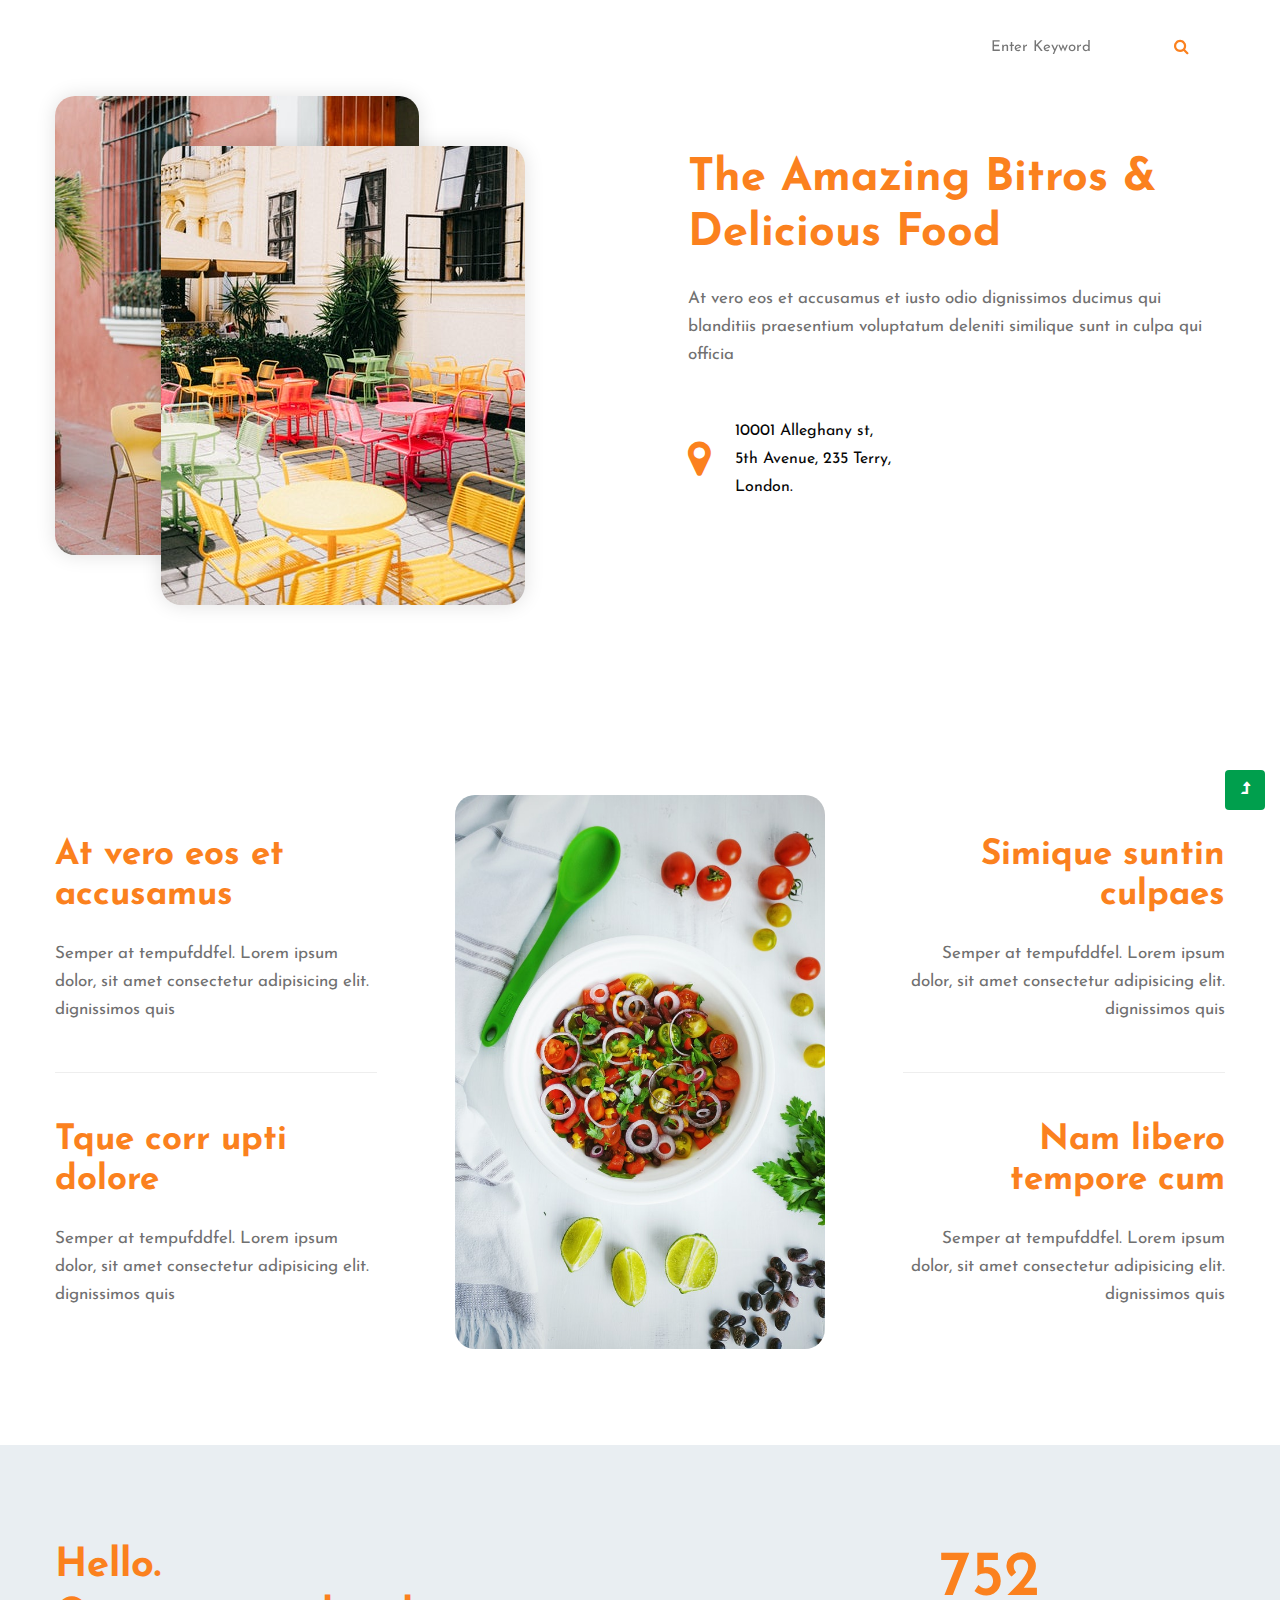
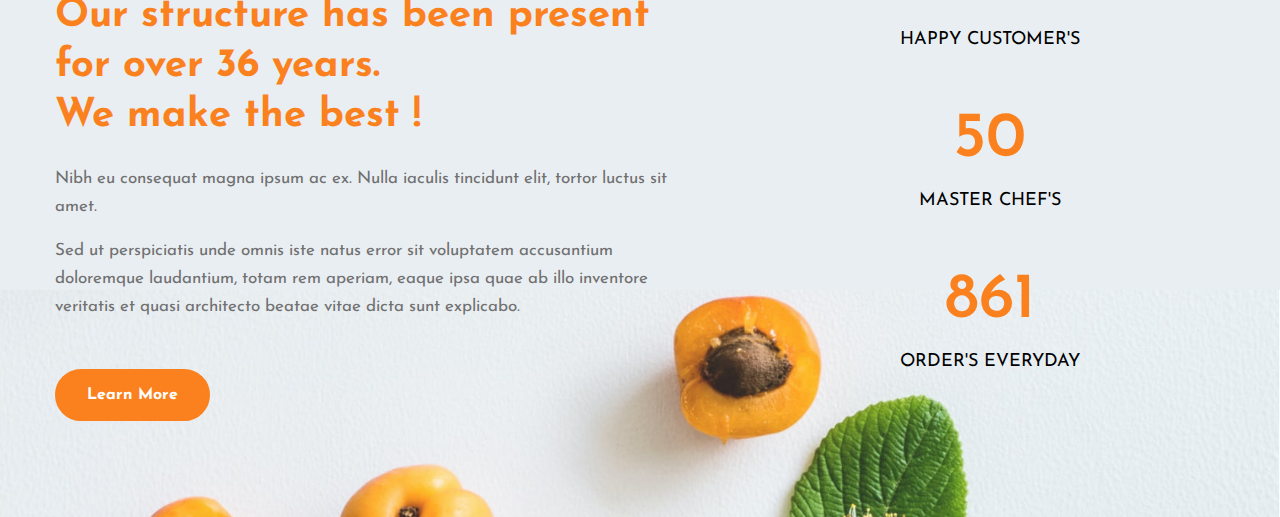
==== about.html @ 184d4d23 "first commit" ====
<!DOCTYPE html>
<html lang="en">
  <head>
    <!-- Required meta tags -->
    <meta charset="utf-8" />
    <meta
      name="viewport"
      content="width=device-width, initial-scale=1, shrink-to-fit=no"
    />
    <title>
      Burger - Restaurants Category Responsive Website Template - About
    </title>
    <!-- main style file -->
    <link rel="stylesheet" href="assets/css/style.css" />
    <!-- //main style file -->
    <!-- google-fonts -->
    <link
      href="//fonts.googleapis.com/css2?family=Josefin+Sans:wght@100;200;300;400;500;600;700&display=swap"
      rel="stylesheet"
    />
    <!-- //google-fonts -->
    <!-- Google Fonts -->
    <link
      href="https://fonts.googleapis.com/css2?family=Josefin+Sans:wght@100;200;300;400;500;600;700&display=swap"
      rel="stylesheet"
    />
    <!-- Meta Tags for SEO -->
    <meta
      name="description"
      content="Indulge your senses at Burger, where culinary excellence meets a sophisticated ambiance. Nestled in the heart of NYC, our restaurant offers a culinary journey that explores the rich tapestry of flavors from around the world."
    />
    <meta
      name="keywords"
      content="Restaurant,
      Fine Dining,
      Casual Dining,
      Fast Food,
      Family Restaurant,
      Cafe,
      Bistro,
      Eatery"
    />
    <meta name="robots" content="index, follow" />
    <!-- Open Graph and Twitter Meta Tags -->
    <meta
      property="og:title"
      content="Burger - Restaurants Category Responsive Website Template - Home"
    />
    <meta
      property="og:description"
      content="Description of your website for social media."
    />
    <meta
      property="og:image"
      content="URL to your website's logo or main image."
    />
    <meta name="twitter:card" content="summary_large_image" />
    <!-- Favicon -->
    <link rel="icon" href="favicon.ico" type="image/x-icon" />
    <!-- Template CSS Style link -->
    <link rel="stylesheet" href="assets/css/style-starter.css" />
    <link rel="stylesheet" href="assets/css/style.css" />
  </head>

  <body>
    <!--header-->
    <header id="site-header" class="fixed-top">
      <div class="container-fluid">
        <nav class="navbar navbar-expand-lg strokek">
          <h1>
            <a class="navbar-brand d-flex align-items-center" href="index.html">
              Bistros <i class="fa fa-cutlery ml-2" aria-hidden="true"></i
            ></a>
          </h1>
          <!-- if logo is image enable this   
      <a class="navbar-brand" href="#index.html">
          <img src="image-path" alt="Your logo" title="Your logo" style="height:35px;" />
      </a> -->
          <button
            class="navbar-toggler collapsed bg-gradient"
            type="button"
            data-toggle="collapse"
            data-target="#navbarTogglerDemo02"
            aria-controls="navbarTogglerDemo02"
            aria-expanded="false"
            aria-label="Toggle navigation"
          >
            <span class="navbar-toggler-icon fa icon-expand fa-bars"></span>
            <span class="navbar-toggler-icon fa icon-close fa-times"></span>
          </button>

          <div class="collapse navbar-collapse" id="navbarTogglerDemo02">
            <ul class="navbar-nav ml-lg-auto">
              <li class="nav-item">
                <a class="nav-link" href="index.html">Home</a>
              </li>
              <li class="nav-item active">
                <a class="nav-link" href="about.html"
                  >About Us <span class="sr-only">(current)</span></a
                >
              </li>
              <li class="nav-item">
                <a class="nav-link" href="menu.html">Menu</a>
              </li>
              <li class="nav-item">
                <a class="nav-link" href="contact.html">Contact Us</a>
              </li>
              <!-- search button -->
              <div class="search-right">
                <form
                  action="#search"
                  method="GET"
                  class="search-box position-relative"
                >
                  <div class="input-search">
                    <input
                      type="search"
                      placeholder="Enter Keyword"
                      name="search"
                      required="required"
                      autofocus=""
                      class="search-popup"
                    />
                  </div>
                  <button type="submit" class="btn search-btn">
                    <i class="fa fa-search" aria-hidden="true"></i>
                  </button>
                </form>
              </div>
              <!-- //search button -->
            </ul>
          </div>
          <!-- toggle switch for light and dark theme -->
          <div class="cont-ser-position">
            <nav class="navigation">
              <div class="theme-switch-wrapper">
                <label class="theme-switch" for="checkbox">
                  <input type="checkbox" id="checkbox" />
                  <div class="mode-container">
                    <i class="gg-sun"></i>
                    <i class="gg-moon"></i>
                  </div>
                </label>
              </div>
            </nav>
          </div>
          <!-- //toggle switch for light and dark theme -->
        </nav>
      </div>
    </header>
    <!--//header-->

    <!-- about section -->
    <section class="w3l-about-2 py-5">
      <div class="container py-md-5 py-4">
        <div class="row justify-content-between align-items-center pb-lg-5">
          <div class="col-lg-6 about-2-secs-right mb-lg-0 mb-5">
            <div class="image-box inverse position-relative">
              <div class="image-box__static">
                <img
                  src="assets/images/about2.jpg"
                  alt=""
                  width="364"
                  height="459"
                />
              </div>
              <div class="image-box__float">
                <img
                  src="assets/images/about1.jpg"
                  alt=""
                  width="364"
                  height="459"
                />
              </div>
            </div>
          </div>
          <div class="col-lg-6 about-2-secs-left pl-lg-5 mt-lg-0 mt-5">
            <h3 class="title-style mb-3">
              The Amazing Bitros & <br />Delicious Food
            </h3>
            <p class="mt-4">
              At vero eos et accusamus et iusto odio dignissimos ducimus qui
              blanditiis praesentium voluptatum deleniti similique sunt in culpa
              qui officia
            </p>
            <div class="address-sec d-flex align-items-center mt-5">
              <i class="fa fa-map-marker mr-4" aria-hidden="true"></i>
              <h6>
                10001 Alleghany st, <br />5th Avenue, 235 Terry, <br />London.
              </h6>
            </div>
          </div>
        </div>
      </div>
    </section>
    <!-- //about section -->
    <!-- grids section -->
    <section class="w3l-homeblock7 py-5">
      <div class="container py-lg-5 py-md-3">
        <div class="row align-items-center">
          <div class="col-lg-4">
            <div class="pr-5">
              <h3 class="title-big">At vero eos et accusamus</h3>
              <p class="mt-4">
                Semper at tempufddfel. Lorem ipsum dolor, sit amet consectetur
                adipisicing elit. dignissimos quis
              </p>
            </div>
            <div class="pr-5 mt-lg-5 mt-4 sec-bor">
              <h3 class="title-big pt-lg-5 pt-4">Tque corr upti dolore</h3>
              <p class="mt-4">
                Semper at tempufddfel. Lorem ipsum dolor, sit amet consectetur
                adipisicing elit. dignissimos quis
              </p>
            </div>
          </div>
          <div class="col-lg-4 col-md-6 col-8 image-styling-sec mt-lg-0 mt-5">
            <img src="assets/images/image2.jpg" alt="" class="img-fluid" />
          </div>
          <div class="col-lg-4 col-md-6 mt-lg-0 mt-5 text-lg-right">
            <div class="pl-lg-5">
              <h3 class="title-big">Simique suntin culpaes</h3>
              <p class="mt-4">
                Semper at tempufddfel. Lorem ipsum dolor, sit amet consectetur
                adipisicing elit. dignissimos quis
              </p>
            </div>
            <div class="pl-lg-5 mt-lg-5 mt-4 sec-bor">
              <h3 class="title-big pt-lg-5 pt-4">Nam libero tempore cum</h3>
              <p class="mt-4">
                Semper at tempufddfel. Lorem ipsum dolor, sit amet consectetur
                adipisicing elit. dignissimos quis
              </p>
            </div>
          </div>
        </div>
      </div>
    </section>
    <!-- //grids section -->

    <!-- stats section -->
    <section class="w3-bottom-stats py-5">
      <div class="container py-md-5 py-4">
        <div class="row">
          <div class="col-md-7 pr-lg-5">
            <h5 class="text-new mb-4">
              Hello. <br />Our structure has been present for over 36 years.
              <br />We make the best !
            </h5>
            <p class="mb-3">
              Nibh eu consequat magna ipsum ac ex. Nulla iaculis tincidunt elit,
              tortor luctus sit amet.
            </p>
            <p>
              Sed ut perspiciatis unde omnis iste natus error sit voluptatem
              accusantium doloremque laudantium, totam rem aperiam, eaque ipsa
              quae ab illo inventore veritatis et quasi architecto beatae vitae
              dicta sunt explicabo.
            </p>
            <a
              href="about.html"
              class="btn btn-style-white btn-style-primary mt-lg-5 mt-4"
              >Learn More</a
            >
          </div>
          <div class="col-md-5 mt-md-0 mt-5">
            <div class="counter text-center">
              <div
                class="timer count-title count-number"
                data-to="6370"
                data-speed="1500"
              ></div>
              <p class="count-text mt-2">happy customer's</p>
            </div>
            <div class="counter text-center mt-5">
              <div
                class="timer count-title count-number"
                data-to="421"
                data-speed="1500"
              ></div>
              <p class="count-text mt-2">master chef's</p>
            </div>
            <div class="counter text-center mt-5">
              <div
                class="timer count-title count-number"
                data-to="7300"
                data-speed="1500"
              ></div>
              <p class="count-text mt-2">Order's Everyday</p>
            </div>
          </div>
        </div>
      </div>
    </section>
    <!-- //stats section -->
    <!-- Js scripts -->
    <!-- move top -->
    <button onclick="topFunction()" id="movetop" title="Go to top">
      <span class="fa fa-level-up" aria-hidden="true"></span>
    </button>
    <!-- main js -->
    <script src="assets/js/main.js"></script>
    <!-- common jquery plugin -->
    <script src="assets/js/jquery-3.3.1.min.js"></script>
    <!-- //common jquery plugin -->

    <!-- counter for stats -->
    <script src="assets/js/counter.js"></script>
    <!-- //counter for stats -->

    <!-- theme switch js (light and dark)-->
    <script src="assets/js/theme-change.js"></script>

    <!--bootstrap-->
    <script src="assets/js/bootstrap.min.js"></script>
    <!-- //bootstrap-->
    <!-- //Js scripts -->
  </body>
</html>
---- assets/css/style.css ----
.w3l-res-forum .form-control {
  border-radius: 20px;
}

.w3l-reservation-forum {
  margin: 6rem 0;
}
.form-control {
  background: #fff;
  border: none;
  padding: 1.5rem;
  font-size: 15px;
  outline: none;
  width: 100%;
  color: #333;
  border: none;
  border-radius: 30px;
}
.btn-style {
  background-color: var(--primary-color);
  padding: 1rem;
  border: #333;
  border-radius: 3rem;
  font-weight: bolder;
  color: #fff;
  font-family: "Josefin Sans", sans-serif;
  font-size: 1rem;
}
.menu-content {
  background-color: #333;
  border-radius: 0;
}
.menu-item img {
  border-radius: 0;
}
.text-lead {
  width: 50%;
  padding: 0 0 0 0.1rem;
  color: #fff;
}
.menu-title-style {
  color: #fff;
}
---- assets/css/style-starter.css ----
@charset "UTF-8";

/*--
Author: W3layouts
Author URL: http://w3layouts.com
--*/
/*!
 * Bootstrap v4.4.1 (https://getbootstrap.com/)
 * Copyright 2011-2019 The Bootstrap Authors
 * Copyright 2011-2019 Twitter, Inc.
 * Licensed under MIT (https://github.com/twbs/bootstrap/blob/master/LICENSE)
 */
:root {
  --blue: #007bff;
  --indigo: #6610f2;
  --purple: #6f42c1;
  --pink: #e83e8c;
  --red: #dc3545;
  --orange: #fd7e14;
  --yellow: #ffc107;
  --green: #28a745;
  --teal: #20c997;
  --cyan: #17a2b8;
  --white: #fff;
  --gray: #6c757d;
  --gray-dark: #343a40;
  --primary: #ff4c4c;
  --secondary: #e71d36;
  --success: #28a745;
  --info: #17a2b8;
  --warning: #ffc107;
  --danger: #dc3545;
  --light: #f8f9fa;
  --dark: #343a40;
  --breakpoint-xs: 0;
  --breakpoint-sm: 576px;
  --breakpoint-md: 768px;
  --breakpoint-lg: 992px;
  --breakpoint-xl: 1200px;
  --font-family-sans-serif: -apple-system, BlinkMacSystemFont, "Segoe UI", Roboto, "Helvetica Neue", Arial, "Noto Sans", sans-serif, "Apple Color Emoji", "Segoe UI Emoji", "Segoe UI Symbol", "Noto Color Emoji";
  --font-family-monospace: SFMono-Regular, Menlo, Monaco, Consolas, "Liberation Mono", "Courier New", monospace;
}

*,
*::before,
*::after {
  box-sizing: border-box;
}

html {
  font-family: sans-serif;
  line-height: 1.15;
  -webkit-text-size-adjust: 100%;
  -webkit-tap-highlight-color: rgba(0, 0, 0, 0);
}

article,
aside,
figcaption,
figure,
footer,
header,
hgroup,
main,
nav,
section {
  display: block;
}

body {
  margin: 0;
  font-family: -apple-system, BlinkMacSystemFont, "Segoe UI", Roboto, "Helvetica Neue", Arial, "Noto Sans", sans-serif, "Apple Color Emoji", "Segoe UI Emoji", "Segoe UI Symbol", "Noto Color Emoji";
  font-size: 1rem;
  font-weight: 400;
  line-height: 1.5;
  color: #212529;
  text-align: left;
  background-color: #fff;
}

[tabindex="-1"]:focus:not(:focus-visible) {
  outline: 0 !important;
}

hr {
  box-sizing: content-box;
  height: 0;
  overflow: visible;
}

h1,
h2,
h3,
h4,
h5,
h6 {
  margin-top: 0;
  margin-bottom: 0.5rem;
}

p {
  margin-top: 0;
  margin-bottom: 1rem;
}

abbr[title],
abbr[data-original-title] {
  text-decoration: underline;
  -webkit-text-decoration: underline dotted;
  text-decoration: underline dotted;
  cursor: help;
  border-bottom: 0;
  -webkit-text-decoration-skip-ink: none;
  text-decoration-skip-ink: none;
}

address {
  margin-bottom: 1rem;
  font-style: normal;
  line-height: inherit;
}

ol,
ul,
dl {
  margin-top: 0;
  margin-bottom: 1rem;
}

ol ol,
ul ul,
ol ul,
ul ol {
  margin-bottom: 0;
}

dt {
  font-weight: 600;
}

dd {
  margin-bottom: .5rem;
  margin-left: 0;
}

blockquote {
  margin: 0 0 1rem;
}

b,
strong {
  font-weight: bolder;
}

small {
  font-size: 80%;
}

sub,
sup {
  position: relative;
  font-size: 75%;
  line-height: 0;
  vertical-align: baseline;
}

sub {
  bottom: -.25em;
}

sup {
  top: -.5em;
}

a {
  color: var(--font-color);
  text-decoration: none;
  background-color: transparent;
}

a:hover {
  color: var(--primary-color);
  text-decoration: underline;
}

a,
a:hover,
button,
button:hover {
  text-decoration: none;
  transition: .5s all;
  -moz-transition: .5s all;
}

a:not([href]) {
  color: inherit;
  text-decoration: none;
}

a:not([href]):hover {
  color: inherit;
  text-decoration: none;
}

pre,
code,
kbd,
samp {
  font-family: SFMono-Regular, Menlo, Monaco, Consolas, "Liberation Mono", "Courier New", monospace;
  font-size: 1em;
}

pre {
  margin-top: 0;
  margin-bottom: 1rem;
  overflow: auto;
}

figure {
  margin: 0 0 1rem;
}

img {
  vertical-align: middle;
  border-style: none;
}

svg {
  overflow: hidden;
  vertical-align: middle;
}

table {
  border-collapse: collapse;
}

caption {
  padding-top: 0.75rem;
  padding-bottom: 0.75rem;
  color: #6c757d;
  text-align: left;
  caption-side: bottom;
}

th {
  text-align: inherit;
}

label {
  display: inline-block;
  margin-bottom: 0.5rem;
}

button {
  border-radius: 0;
}

button:focus {
  outline: 1px dotted;
  outline: 5px auto -webkit-focus-ring-color;
}

input,
button,
select,
optgroup,
textarea {
  margin: 0;
  font-family: inherit;
  font-size: inherit;
  line-height: inherit;
}

button,
input {
  overflow: visible;
}

button,
select {
  text-transform: none;
}

select {
  word-wrap: normal;
}

button,
[type="button"],
[type="reset"],
[type="submit"] {
  -webkit-appearance: button;
}

button:not(:disabled),
[type="button"]:not(:disabled),
[type="reset"]:not(:disabled),
[type="submit"]:not(:disabled) {
  cursor: pointer;
}

button::-moz-focus-inner,
[type="button"]::-moz-focus-inner,
[type="reset"]::-moz-focus-inner,
[type="submit"]::-moz-focus-inner {
  padding: 0;
  border-style: none;
}

input[type="radio"],
input[type="checkbox"] {
  box-sizing: border-box;
  padding: 0;
}

input[type="date"],
input[type="time"],
input[type="datetime-local"],
input[type="month"] {
  -webkit-appearance: listbox;
}

textarea {
  overflow: auto;
  resize: vertical;
}

fieldset {
  min-width: 0;
  padding: 0;
  margin: 0;
  border: 0;
}

legend {
  display: block;
  width: 100%;
  max-width: 100%;
  padding: 0;
  margin-bottom: .5rem;
  font-size: 1.5rem;
  line-height: inherit;
  color: inherit;
  white-space: normal;
}

@media (max-width: 1200px) {
  legend {
    font-size: calc(1.275rem + 0.3vw);
  }
}

progress {
  vertical-align: baseline;
}

[type="number"]::-webkit-inner-spin-button,
[type="number"]::-webkit-outer-spin-button {
  height: auto;
}

[type="search"] {
  outline-offset: -2px;
  -webkit-appearance: none;
}

[type="search"]::-webkit-search-decoration {
  -webkit-appearance: none;
}

::-webkit-file-upload-button {
  font: inherit;
  -webkit-appearance: button;
}

output {
  display: inline-block;
}

summary {
  display: list-item;
  cursor: pointer;
}

template {
  display: none;
}

[hidden] {
  display: none !important;
}

h1,
h2,
h3,
h4,
h5,
h6,
.h1,
.h2,
.h3,
.h4,
.h5,
.h6 {
  margin-bottom: 0.5rem;
  font-weight: 400;
  line-height: 28px;
}

h1,
.h1 {
  font-size: 2.5rem;
}

@media (max-width: 1200px) {

  h1,
  .h1 {
    font-size: calc(1.375rem + 1.5vw);
  }
}

h2,
.h2 {
  font-size: 2rem;
}

@media (max-width: 1200px) {

  h2,
  .h2 {
    font-size: calc(1.325rem + 0.9vw);
  }
}

h3,
.h3 {
  font-size: 1.75rem;
}

@media (max-width: 1200px) {

  h3,
  .h3 {
    font-size: calc(1.3rem + 0.6vw);
  }
}

h4,
.h4 {
  font-size: 1.5rem;
}

@media (max-width: 1200px) {

  h4,
  .h4 {
    font-size: calc(1.275rem + 0.3vw);
  }
}

h5,
.h5 {
  font-size: 1.25rem;
}

h6,
.h6 {
  font-size: 1rem;
}

.lead {
  font-size: 1.25rem;
  font-weight: 300;
}

.display-1 {
  font-size: 6rem;
  font-weight: 300;
  line-height: 1.2;
}

@media (max-width: 1200px) {
  .display-1 {
    font-size: calc(1.725rem + 5.7vw);
  }
}

.display-2 {
  font-size: 5.5rem;
  font-weight: 300;
  line-height: 1.2;
}

@media (max-width: 1200px) {
  .display-2 {
    font-size: calc(1.675rem + 5.1vw);
  }
}

.display-3 {
  font-size: 4.5rem;
  font-weight: 300;
  line-height: 1.2;
}

@media (max-width: 1200px) {
  .display-3 {
    font-size: calc(1.575rem + 3.9vw);
  }
}

.display-4 {
  font-size: 3.5rem;
  font-weight: 300;
  line-height: 1.2;
}

@media (max-width: 1200px) {
  .display-4 {
    font-size: calc(1.475rem + 2.7vw);
  }
}

hr {
  margin-top: 1rem;
  margin-bottom: 1rem;
  border: 0;
  border-top: 1px solid rgba(0, 0, 0, 0.1);
}

small,
.small {
  font-size: 80%;
  font-weight: 400;
}

mark,
.mark {
  padding: 0.2em;
  background-color: #fcf8e3;
}

.list-unstyled {
  padding-left: 0;
  list-style: none;
}

.list-inline {
  padding-left: 0;
  list-style: none;
}

.list-inline-item {
  display: inline-block;
}

.list-inline-item:not(:last-child) {
  margin-right: 0.5rem;
}

.initialism {
  font-size: 90%;
  text-transform: uppercase;
}

.blockquote {
  margin-bottom: 1rem;
  font-size: 1.25rem;
}

.blockquote-footer {
  display: block;
  font-size: 80%;
  color: #6c757d;
}

.blockquote-footer::before {
  content: "\2014\00A0";
}

.img-fluid {
  max-width: 100%;
  height: auto;
}

.img-thumbnail {
  padding: 0.25rem;
  background-color: #fff;
  border: 1px solid #dee2e6;
  border-radius: 0.25rem;
  max-width: 100%;
  height: auto;
}

.figure {
  display: inline-block;
}

.figure-img {
  margin-bottom: 0.5rem;
  line-height: 1;
}

.figure-caption {
  font-size: 90%;
  color: #6c757d;
}

code {
  font-size: 87.5%;
  color: #e83e8c;
  word-wrap: break-word;
}

a>code {
  color: inherit;
}

kbd {
  padding: 0.2rem 0.4rem;
  font-size: 87.5%;
  color: #fff;
  background-color: #212529;
  border-radius: 0.2rem;
}

kbd kbd {
  padding: 0;
  font-size: 100%;
  font-weight: 600;
}

pre {
  display: block;
  font-size: 87.5%;
  color: #212529;
}

pre code {
  font-size: inherit;
  color: inherit;
  word-break: normal;
}

.pre-scrollable {
  max-height: 340px;
  overflow-y: scroll;
}

.container {
  width: 100%;
  padding-right: 15px;
  padding-left: 15px;
  margin-right: auto;
  margin-left: auto;
}

@media (min-width: 576px) {
  .container {
    max-width: 540px;
  }
}

@media (min-width: 768px) {
  .container {
    max-width: 720px;
  }
}

@media (min-width: 992px) {
  .container {
    max-width: 960px;
  }
}

@media (min-width: 1200px) {
  .container {
    max-width: 1140px;
  }
}

.container-fluid,
.container-sm,
.container-md,
.container-lg,
.container-xl {
  width: 100%;
  padding-right: 15px;
  padding-left: 15px;
  margin-right: auto;
  margin-left: auto;
}

@media (min-width: 576px) {

  .container,
  .container-sm {
    max-width: 540px;
  }
}

@media (min-width: 768px) {

  .container,
  .container-sm,
  .container-md {
    max-width: 720px;
  }
}

@media (min-width: 992px) {

  .container,
  .container-sm,
  .container-md,
  .container-lg {
    max-width: 960px;
  }
}

@media (min-width: 1200px) {

  .container,
  .container-sm,
  .container-md,
  .container-lg,
  .container-xl {
    max-width: 1140px;
  }
}

.row {
  display: flex;
  flex-wrap: wrap;
  margin-right: -15px;
  margin-left: -15px;
}

.no-gutters {
  margin-right: 0;
  margin-left: 0;
}

.no-gutters>.col,
.no-gutters>[class*="col-"] {
  padding-right: 0;
  padding-left: 0;
}

.col-1,
.col-2,
.col-3,
.col-4,
.col-5,
.col-6,
.col-7,
.col-8,
.col-9,
.col-10,
.col-11,
.col-12,
.col,
.col-auto,
.col-sm-1,
.col-sm-2,
.col-sm-3,
.col-sm-4,
.col-sm-5,
.col-sm-6,
.col-sm-7,
.col-sm-8,
.col-sm-9,
.col-sm-10,
.col-sm-11,
.col-sm-12,
.col-sm,
.col-sm-auto,
.col-md-1,
.col-md-2,
.col-md-3,
.col-md-4,
.col-md-5,
.col-md-6,
.col-md-7,
.col-md-8,
.col-md-9,
.col-md-10,
.col-md-11,
.col-md-12,
.col-md,
.col-md-auto,
.col-lg-1,
.col-lg-2,
.col-lg-3,
.col-lg-4,
.col-lg-5,
.col-lg-6,
.col-lg-7,
.col-lg-8,
.col-lg-9,
.col-lg-10,
.col-lg-11,
.col-lg-12,
.col-lg,
.col-lg-auto,
.col-xl-1,
.col-xl-2,
.col-xl-3,
.col-xl-4,
.col-xl-5,
.col-xl-6,
.col-xl-7,
.col-xl-8,
.col-xl-9,
.col-xl-10,
.col-xl-11,
.col-xl-12,
.col-xl,
.col-xl-auto {
  position: relative;
  width: 100%;
  padding-right: 15px;
  padding-left: 15px;
}

.col {
  flex-basis: 0;
  flex-grow: 1;
  max-width: 100%;
}

.row-cols-1>* {
  flex: 0 0 100%;
  max-width: 100%;
}

.row-cols-2>* {
  flex: 0 0 50%;
  max-width: 50%;
}

.row-cols-3>* {
  flex: 0 0 33.33333%;
  max-width: 33.33333%;
}

.row-cols-4>* {
  flex: 0 0 25%;
  max-width: 25%;
}

.row-cols-5>* {
  flex: 0 0 20%;
  max-width: 20%;
}

.row-cols-6>* {
  flex: 0 0 16.66667%;
  max-width: 16.66667%;
}

.col-auto {
  flex: 0 0 auto;
  width: auto;
  max-width: 100%;
}

.col-1 {
  flex: 0 0 8.33333%;
  max-width: 8.33333%;
}

.col-2 {
  flex: 0 0 16.66667%;
  max-width: 16.66667%;
}

.col-3 {
  flex: 0 0 25%;
  max-width: 25%;
}

.col-4 {
  flex: 0 0 33.33333%;
  max-width: 33.33333%;
}

.col-5 {
  flex: 0 0 41.66667%;
  max-width: 41.66667%;
}

.col-6 {
  flex: 0 0 50%;
  max-width: 50%;
}

.col-7 {
  flex: 0 0 58.33333%;
  max-width: 58.33333%;
}

.col-8 {
  flex: 0 0 66.66667%;
  max-width: 66.66667%;
}

.col-9 {
  flex: 0 0 75%;
  max-width: 75%;
}

.col-10 {
  flex: 0 0 83.33333%;
  max-width: 83.33333%;
}

.col-11 {
  flex: 0 0 91.66667%;
  max-width: 91.66667%;
}

.col-12 {
  flex: 0 0 100%;
  max-width: 100%;
}

.order-first {
  order: -1;
}

.order-last {
  order: 13;
}

.order-0 {
  order: 0;
}

.order-1 {
  order: 1;
}

.order-2 {
  order: 2;
}

.order-3 {
  order: 3;
}

.order-4 {
  order: 4;
}

.order-5 {
  order: 5;
}

.order-6 {
  order: 6;
}

.order-7 {
  order: 7;
}

.order-8 {
  order: 8;
}

.order-9 {
  order: 9;
}

.order-10 {
  order: 10;
}

.order-11 {
  order: 11;
}

.order-12 {
  order: 12;
}

.offset-1 {
  margin-left: 8.33333%;
}

.offset-2 {
  margin-left: 16.66667%;
}

.offset-3 {
  margin-left: 25%;
}

.offset-4 {
  margin-left: 33.33333%;
}

.offset-5 {
  margin-left: 41.66667%;
}

.offset-6 {
  margin-left: 50%;
}

.offset-7 {
  margin-left: 58.33333%;
}

.offset-8 {
  margin-left: 66.66667%;
}

.offset-9 {
  margin-left: 75%;
}

.offset-10 {
  margin-left: 83.33333%;
}

.offset-11 {
  margin-left: 91.66667%;
}

@media (min-width: 576px) {
  .col-sm {
    flex-basis: 0;
    flex-grow: 1;
    max-width: 100%;
  }

  .row-cols-sm-1>* {
    flex: 0 0 100%;
    max-width: 100%;
  }

  .row-cols-sm-2>* {
    flex: 0 0 50%;
    max-width: 50%;
  }

  .row-cols-sm-3>* {
    flex: 0 0 33.33333%;
    max-width: 33.33333%;
  }

  .row-cols-sm-4>* {
    flex: 0 0 25%;
    max-width: 25%;
  }

  .row-cols-sm-5>* {
    flex: 0 0 20%;
    max-width: 20%;
  }

  .row-cols-sm-6>* {
    flex: 0 0 16.66667%;
    max-width: 16.66667%;
  }

  .col-sm-auto {
    flex: 0 0 auto;
    width: auto;
    max-width: 100%;
  }

  .col-sm-1 {
    flex: 0 0 8.33333%;
    max-width: 8.33333%;
  }

  .col-sm-2 {
    flex: 0 0 16.66667%;
    max-width: 16.66667%;
  }

  .col-sm-3 {
    flex: 0 0 25%;
    max-width: 25%;
  }

  .col-sm-4 {
    flex: 0 0 33.33333%;
    max-width: 33.33333%;
  }

  .col-sm-5 {
    flex: 0 0 41.66667%;
    max-width: 41.66667%;
  }

  .col-sm-6 {
    flex: 0 0 50%;
    max-width: 50%;
  }

  .col-sm-7 {
    flex: 0 0 58.33333%;
    max-width: 58.33333%;
  }

  .col-sm-8 {
    flex: 0 0 66.66667%;
    max-width: 66.66667%;
  }

  .col-sm-9 {
    flex: 0 0 75%;
    max-width: 75%;
  }

  .col-sm-10 {
    flex: 0 0 83.33333%;
    max-width: 83.33333%;
  }

  .col-sm-11 {
    flex: 0 0 91.66667%;
    max-width: 91.66667%;
  }

  .col-sm-12 {
    flex: 0 0 100%;
    max-width: 100%;
  }

  .order-sm-first {
    order: -1;
  }

  .order-sm-last {
    order: 13;
  }

  .order-sm-0 {
    order: 0;
  }

  .order-sm-1 {
    order: 1;
  }

  .order-sm-2 {
    order: 2;
  }

  .order-sm-3 {
    order: 3;
  }

  .order-sm-4 {
    order: 4;
  }

  .order-sm-5 {
    order: 5;
  }

  .order-sm-6 {
    order: 6;
  }

  .order-sm-7 {
    order: 7;
  }

  .order-sm-8 {
    order: 8;
  }

  .order-sm-9 {
    order: 9;
  }

  .order-sm-10 {
    order: 10;
  }

  .order-sm-11 {
    order: 11;
  }

  .order-sm-12 {
    order: 12;
  }

  .offset-sm-0 {
    margin-left: 0;
  }

  .offset-sm-1 {
    margin-left: 8.33333%;
  }

  .offset-sm-2 {
    margin-left: 16.66667%;
  }

  .offset-sm-3 {
    margin-left: 25%;
  }

  .offset-sm-4 {
    margin-left: 33.33333%;
  }

  .offset-sm-5 {
    margin-left: 41.66667%;
  }

  .offset-sm-6 {
    margin-left: 50%;
  }

  .offset-sm-7 {
    margin-left: 58.33333%;
  }

  .offset-sm-8 {
    margin-left: 66.66667%;
  }

  .offset-sm-9 {
    margin-left: 75%;
  }

  .offset-sm-10 {
    margin-left: 83.33333%;
  }

  .offset-sm-11 {
    margin-left: 91.66667%;
  }
}

@media (min-width: 768px) {
  .col-md {
    flex-basis: 0;
    flex-grow: 1;
    max-width: 100%;
  }

  .row-cols-md-1>* {
    flex: 0 0 100%;
    max-width: 100%;
  }

  .row-cols-md-2>* {
    flex: 0 0 50%;
    max-width: 50%;
  }

  .row-cols-md-3>* {
    flex: 0 0 33.33333%;
    max-width: 33.33333%;
  }

  .row-cols-md-4>* {
    flex: 0 0 25%;
    max-width: 25%;
  }

  .row-cols-md-5>* {
    flex: 0 0 20%;
    max-width: 20%;
  }

  .row-cols-md-6>* {
    flex: 0 0 16.66667%;
    max-width: 16.66667%;
  }

  .col-md-auto {
    flex: 0 0 auto;
    width: auto;
    max-width: 100%;
  }

  .col-md-1 {
    flex: 0 0 8.33333%;
    max-width: 8.33333%;
  }

  .col-md-2 {
    flex: 0 0 16.66667%;
    max-width: 16.66667%;
  }

  .col-md-3 {
    flex: 0 0 25%;
    max-width: 25%;
  }

  .col-md-4 {
    flex: 0 0 33.33333%;
    max-width: 33.33333%;
  }

  .col-md-5 {
    flex: 0 0 41.66667%;
    max-width: 41.66667%;
  }

  .col-md-6 {
    flex: 0 0 50%;
    max-width: 50%;
  }

  .col-md-7 {
    flex: 0 0 58.33333%;
    max-width: 58.33333%;
  }

  .col-md-8 {
    flex: 0 0 66.66667%;
    max-width: 66.66667%;
  }

  .col-md-9 {
    flex: 0 0 75%;
    max-width: 75%;
  }

  .col-md-10 {
    flex: 0 0 83.33333%;
    max-width: 83.33333%;
  }

  .col-md-11 {
    flex: 0 0 91.66667%;
    max-width: 91.66667%;
  }

  .col-md-12 {
    flex: 0 0 100%;
    max-width: 100%;
  }

  .order-md-first {
    order: -1;
  }

  .order-md-last {
    order: 13;
  }

  .order-md-0 {
    order: 0;
  }

  .order-md-1 {
    order: 1;
  }

  .order-md-2 {
    order: 2;
  }

  .order-md-3 {
    order: 3;
  }

  .order-md-4 {
    order: 4;
  }

  .order-md-5 {
    order: 5;
  }

  .order-md-6 {
    order: 6;
  }

  .order-md-7 {
    order: 7;
  }

  .order-md-8 {
    order: 8;
  }

  .order-md-9 {
    order: 9;
  }

  .order-md-10 {
    order: 10;
  }

  .order-md-11 {
    order: 11;
  }

  .order-md-12 {
    order: 12;
  }

  .offset-md-0 {
    margin-left: 0;
  }

  .offset-md-1 {
    margin-left: 8.33333%;
  }

  .offset-md-2 {
    margin-left: 16.66667%;
  }

  .offset-md-3 {
    margin-left: 25%;
  }

  .offset-md-4 {
    margin-left: 33.33333%;
  }

  .offset-md-5 {
    margin-left: 41.66667%;
  }

  .offset-md-6 {
    margin-left: 50%;
  }

  .offset-md-7 {
    margin-left: 58.33333%;
  }

  .offset-md-8 {
    margin-left: 66.66667%;
  }

  .offset-md-9 {
    margin-left: 75%;
  }

  .offset-md-10 {
    margin-left: 83.33333%;
  }

  .offset-md-11 {
    margin-left: 91.66667%;
  }
}

@media (min-width: 992px) {
  .col-lg {
    flex-basis: 0;
    flex-grow: 1;
    max-width: 100%;
  }

  .row-cols-lg-1>* {
    flex: 0 0 100%;
    max-width: 100%;
  }

  .row-cols-lg-2>* {
    flex: 0 0 50%;
    max-width: 50%;
  }

  .row-cols-lg-3>* {
    flex: 0 0 33.33333%;
    max-width: 33.33333%;
  }

  .row-cols-lg-4>* {
    flex: 0 0 25%;
    max-width: 25%;
  }

  .row-cols-lg-5>* {
    flex: 0 0 20%;
    max-width: 20%;
  }

  .row-cols-lg-6>* {
    flex: 0 0 16.66667%;
    max-width: 16.66667%;
  }

  .col-lg-auto {
    flex: 0 0 auto;
    width: auto;
    max-width: 100%;
  }

  .col-lg-1 {
    flex: 0 0 8.33333%;
    max-width: 8.33333%;
  }

  .col-lg-2 {
    flex: 0 0 16.66667%;
    max-width: 16.66667%;
  }

  .col-lg-3 {
    flex: 0 0 25%;
    max-width: 25%;
  }

  .col-lg-4 {
    flex: 0 0 33.33333%;
    max-width: 33.33333%;
  }

  .col-lg-5 {
    flex: 0 0 41.66667%;
    max-width: 41.66667%;
  }

  .col-lg-6 {
    flex: 0 0 50%;
    max-width: 50%;
  }

  .col-lg-7 {
    flex: 0 0 58.33333%;
    max-width: 58.33333%;
  }

  .col-lg-8 {
    flex: 0 0 66.66667%;
    max-width: 66.66667%;
  }

  .col-lg-9 {
    flex: 0 0 75%;
    max-width: 75%;
  }

  .col-lg-10 {
    flex: 0 0 83.33333%;
    max-width: 83.33333%;
  }

  .col-lg-11 {
    flex: 0 0 91.66667%;
    max-width: 91.66667%;
  }

  .col-lg-12 {
    flex: 0 0 100%;
    max-width: 100%;
  }

  .order-lg-first {
    order: -1;
  }

  .order-lg-last {
    order: 13;
  }

  .order-lg-0 {
    order: 0;
  }

  .order-lg-1 {
    order: 1;
  }

  .order-lg-2 {
    order: 2;
  }

  .order-lg-3 {
    order: 3;
  }

  .order-lg-4 {
    order: 4;
  }

  .order-lg-5 {
    order: 5;
  }

  .order-lg-6 {
    order: 6;
  }

  .order-lg-7 {
    order: 7;
  }

  .order-lg-8 {
    order: 8;
  }

  .order-lg-9 {
    order: 9;
  }

  .order-lg-10 {
    order: 10;
  }

  .order-lg-11 {
    order: 11;
  }

  .order-lg-12 {
    order: 12;
  }

  .offset-lg-0 {
    margin-left: 0;
  }

  .offset-lg-1 {
    margin-left: 8.33333%;
  }

  .offset-lg-2 {
    margin-left: 16.66667%;
  }

  .offset-lg-3 {
    margin-left: 25%;
  }

  .offset-lg-4 {
    margin-left: 33.33333%;
  }

  .offset-lg-5 {
    margin-left: 41.66667%;
  }

  .offset-lg-6 {
    margin-left: 50%;
  }

  .offset-lg-7 {
    margin-left: 58.33333%;
  }

  .offset-lg-8 {
    margin-left: 66.66667%;
  }

  .offset-lg-9 {
    margin-left: 75%;
  }

  .offset-lg-10 {
    margin-left: 83.33333%;
  }

  .offset-lg-11 {
    margin-left: 91.66667%;
  }
}

@media (min-width: 1200px) {
  .col-xl {
    flex-basis: 0;
    flex-grow: 1;
    max-width: 100%;
  }

  .row-cols-xl-1>* {
    flex: 0 0 100%;
    max-width: 100%;
  }

  .row-cols-xl-2>* {
    flex: 0 0 50%;
    max-width: 50%;
  }

  .row-cols-xl-3>* {
    flex: 0 0 33.33333%;
    max-width: 33.33333%;
  }

  .row-cols-xl-4>* {
    flex: 0 0 25%;
    max-width: 25%;
  }

  .row-cols-xl-5>* {
    flex: 0 0 20%;
    max-width: 20%;
  }

  .row-cols-xl-6>* {
    flex: 0 0 16.66667%;
    max-width: 16.66667%;
  }

  .col-xl-auto {
    flex: 0 0 auto;
    width: auto;
    max-width: 100%;
  }

  .col-xl-1 {
    flex: 0 0 8.33333%;
    max-width: 8.33333%;
  }

  .col-xl-2 {
    flex: 0 0 16.66667%;
    max-width: 16.66667%;
  }

  .col-xl-3 {
    flex: 0 0 25%;
    max-width: 25%;
  }

  .col-xl-4 {
    flex: 0 0 33.33333%;
    max-width: 33.33333%;
  }

  .col-xl-5 {
    flex: 0 0 41.66667%;
    max-width: 41.66667%;
  }

  .col-xl-6 {
    flex: 0 0 50%;
    max-width: 50%;
  }

  .col-xl-7 {
    flex: 0 0 58.33333%;
    max-width: 58.33333%;
  }

  .col-xl-8 {
    flex: 0 0 66.66667%;
    max-width: 66.66667%;
  }

  .col-xl-9 {
    flex: 0 0 75%;
    max-width: 75%;
  }

  .col-xl-10 {
    flex: 0 0 83.33333%;
    max-width: 83.33333%;
  }

  .col-xl-11 {
    flex: 0 0 91.66667%;
    max-width: 91.66667%;
  }

  .col-xl-12 {
    flex: 0 0 100%;
    max-width: 100%;
  }

  .order-xl-first {
    order: -1;
  }

  .order-xl-last {
    order: 13;
  }

  .order-xl-0 {
    order: 0;
  }

  .order-xl-1 {
    order: 1;
  }

  .order-xl-2 {
    order: 2;
  }

  .order-xl-3 {
    order: 3;
  }

  .order-xl-4 {
    order: 4;
  }

  .order-xl-5 {
    order: 5;
  }

  .order-xl-6 {
    order: 6;
  }

  .order-xl-7 {
    order: 7;
  }

  .order-xl-8 {
    order: 8;
  }

  .order-xl-9 {
    order: 9;
  }

  .order-xl-10 {
    order: 10;
  }

  .order-xl-11 {
    order: 11;
  }

  .order-xl-12 {
    order: 12;
  }

  .offset-xl-0 {
    margin-left: 0;
  }

  .offset-xl-1 {
    margin-left: 8.33333%;
  }

  .offset-xl-2 {
    margin-left: 16.66667%;
  }

  .offset-xl-3 {
    margin-left: 25%;
  }

  .offset-xl-4 {
    margin-left: 33.33333%;
  }

  .offset-xl-5 {
    margin-left: 41.66667%;
  }

  .offset-xl-6 {
    margin-left: 50%;
  }

  .offset-xl-7 {
    margin-left: 58.33333%;
  }

  .offset-xl-8 {
    margin-left: 66.66667%;
  }

  .offset-xl-9 {
    margin-left: 75%;
  }

  .offset-xl-10 {
    margin-left: 83.33333%;
  }

  .offset-xl-11 {
    margin-left: 91.66667%;
  }
}

.table {
  width: 100%;
  margin-bottom: 1rem;
  color: #212529;
}

.table th,
.table td {
  padding: 0.75rem;
  vertical-align: top;
  border-top: 1px solid #dee2e6;
}

.table thead th {
  vertical-align: bottom;
  border-bottom: 2px solid #dee2e6;
}

.table tbody+tbody {
  border-top: 2px solid #dee2e6;
}

.table-sm th,
.table-sm td {
  padding: 0.3rem;
}

.table-bordered {
  border: 1px solid #dee2e6;
}

.table-bordered th,
.table-bordered td {
  border: 1px solid #dee2e6;
}

.table-bordered thead th,
.table-bordered thead td {
  border-bottom-width: 2px;
}

.table-borderless th,
.table-borderless td,
.table-borderless thead th,
.table-borderless tbody+tbody {
  border: 0;
}

.table-striped tbody tr:nth-of-type(odd) {
  background-color: rgba(0, 0, 0, 0.05);
}

.table-hover tbody tr:hover {
  color: #212529;
  background-color: rgba(0, 0, 0, 0.075);
}

.table-primary,
.table-primary>th,
.table-primary>td {
  background-color: #c4f0df;
}

.table-primary th,
.table-primary td,
.table-primary thead th,
.table-primary tbody+tbody {
  border-color: #92e3c3;
}

.table-hover .table-primary:hover {
  background-color: #b0ebd4;
}

.table-hover .table-primary:hover>td,
.table-hover .table-primary:hover>th {
  background-color: #b0ebd4;
}

.table-secondary,
.table-secondary>th,
.table-secondary>td {
  background-color: #c8c7d3;
}

.table-secondary th,
.table-secondary td,
.table-secondary thead th,
.table-secondary tbody+tbody {
  border-color: #9996ae;
}

.table-hover .table-secondary:hover {
  background-color: #bab9c8;
}

.table-hover .table-secondary:hover>td,
.table-hover .table-secondary:hover>th {
  background-color: #bab9c8;
}

.table-success,
.table-success>th,
.table-success>td {
  background-color: #c3e6cb;
}

.table-success th,
.table-success td,
.table-success thead th,
.table-success tbody+tbody {
  border-color: #8fd19e;
}

.table-hover .table-success:hover {
  background-color: #b1dfbb;
}

.table-hover .table-success:hover>td,
.table-hover .table-success:hover>th {
  background-color: #b1dfbb;
}

.table-info,
.table-info>th,
.table-info>td {
  background-color: #bee5eb;
}

.table-info th,
.table-info td,
.table-info thead th,
.table-info tbody+tbody {
  border-color: #86cfda;
}

.table-hover .table-info:hover {
  background-color: #abdde5;
}

.table-hover .table-info:hover>td,
.table-hover .table-info:hover>th {
  background-color: #abdde5;
}

.table-warning,
.table-warning>th,
.table-warning>td {
  background-color: #ffeeba;
}

.table-warning th,
.table-warning td,
.table-warning thead th,
.table-warning tbody+tbody {
  border-color: #ffdf7e;
}

.table-hover .table-warning:hover {
  background-color: #ffe8a1;
}

.table-hover .table-warning:hover>td,
.table-hover .table-warning:hover>th {
  background-color: #ffe8a1;
}

.table-danger,
.table-danger>th,
.table-danger>td {
  background-color: #f5c6cb;
}

.table-danger th,
.table-danger td,
.table-danger thead th,
.table-danger tbody+tbody {
  border-color: #ed969e;
}

.table-hover .table-danger:hover {
  background-color: #f1b0b7;
}

.table-hover .table-danger:hover>td,
.table-hover .table-danger:hover>th {
  background-color: #f1b0b7;
}

.table-light,
.table-light>th,
.table-light>td {
  background-color: #fdfdfe;
}

.table-light th,
.table-light td,
.table-light thead th,
.table-light tbody+tbody {
  border-color: #fbfcfc;
}

.table-hover .table-light:hover {
  background-color: #ececf6;
}

.table-hover .table-light:hover>td,
.table-hover .table-light:hover>th {
  background-color: #ececf6;
}

.table-dark,
.table-dark>th,
.table-dark>td {
  background-color: #c6c8ca;
}

.table-dark th,
.table-dark td,
.table-dark thead th,
.table-dark tbody+tbody {
  border-color: #95999c;
}

.table-hover .table-dark:hover {
  background-color: #b9bbbe;
}

.table-hover .table-dark:hover>td,
.table-hover .table-dark:hover>th {
  background-color: #b9bbbe;
}

.table-active,
.table-active>th,
.table-active>td {
  background-color: rgba(0, 0, 0, 0.075);
}

.table-hover .table-active:hover {
  background-color: rgba(0, 0, 0, 0.075);
}

.table-hover .table-active:hover>td,
.table-hover .table-active:hover>th {
  background-color: rgba(0, 0, 0, 0.075);
}

.table .thead-dark th {
  color: #fff;
  background-color: #343a40;
  border-color: #454d55;
}

.table .thead-light th {
  color: #495057;
  background-color: #e9ecef;
  border-color: #dee2e6;
}

.table-dark {
  color: #fff;
  background-color: #343a40;
}

.table-dark th,
.table-dark td,
.table-dark thead th {
  border-color: #454d55;
}

.table-dark.table-bordered {
  border: 0;
}

.table-dark.table-striped tbody tr:nth-of-type(odd) {
  background-color: rgba(255, 255, 255, 0.05);
}

.table-dark.table-hover tbody tr:hover {
  color: #fff;
  background-color: rgba(255, 255, 255, 0.075);
}

@media (max-width: 575.98px) {
  .table-responsive-sm {
    display: block;
    width: 100%;
    overflow-x: auto;
    -webkit-overflow-scrolling: touch;
  }

  .table-responsive-sm>.table-bordered {
    border: 0;
  }
}

@media (max-width: 767.98px) {
  .table-responsive-md {
    display: block;
    width: 100%;
    overflow-x: auto;
    -webkit-overflow-scrolling: touch;
  }

  .table-responsive-md>.table-bordered {
    border: 0;
  }
}

@media (max-width: 991.98px) {
  .table-responsive-lg {
    display: block;
    width: 100%;
    overflow-x: auto;
    -webkit-overflow-scrolling: touch;
  }

  .table-responsive-lg>.table-bordered {
    border: 0;
  }
}

@media (max-width: 1199.98px) {
  .table-responsive-xl {
    display: block;
    width: 100%;
    overflow-x: auto;
    -webkit-overflow-scrolling: touch;
  }

  .table-responsive-xl>.table-bordered {
    border: 0;
  }
}

.table-responsive {
  display: block;
  width: 100%;
  overflow-x: auto;
  -webkit-overflow-scrolling: touch;
}

.table-responsive>.table-bordered {
  border: 0;
}

.form-control {
  display: block;
  width: 100%;
  height: calc(1.5em + 0.75rem + 2px);
  padding: 0.375rem 0.75rem;
  font-size: 1rem;
  font-weight: 400;
  line-height: 1.5;
  color: #495057;
  background-color: #fff;
  background-clip: padding-box;
  border: 1px solid #ced4da;
  border-radius: 0.25rem;
  transition: border-color 0.15s ease-in-out, box-shadow 0.15s ease-in-out;
}

@media (prefers-reduced-motion: reduce) {
  .form-control {
    transition: none;
  }
}

.form-control::-ms-expand {
  background-color: transparent;
  border: 0;
}

.form-control:-moz-focusring {
  color: transparent;
  text-shadow: 0 0 0 #495057;
}

.form-control:focus {
  color: #495057;
  background-color: #fff;
  border-color: #91e6c4;
  outline: 0;
  box-shadow: 0 0 0 0.2rem rgba(46, 202, 139, 0.25);
}

.form-control::-webkit-input-placeholder {
  color: #6c757d;
  opacity: 1;
}

.form-control::-moz-placeholder {
  color: #6c757d;
  opacity: 1;
}

.form-control:-ms-input-placeholder {
  color: #6c757d;
  opacity: 1;
}

.form-control::-ms-input-placeholder {
  color: #6c757d;
  opacity: 1;
}

.form-control::placeholder {
  color: #6c757d;
  opacity: 1;
}

.form-control:disabled,
.form-control[readonly] {
  background-color: #e9ecef;
  opacity: 1;
}

select.form-control:focus::-ms-value {
  color: #495057;
  background-color: #fff;
}

.form-control-file,
.form-control-range {
  display: block;
  width: 100%;
}

.col-form-label {
  padding-top: calc(0.375rem + 1px);
  padding-bottom: calc(0.375rem + 1px);
  margin-bottom: 0;
  font-size: inherit;
  line-height: 1.5;
}

.col-form-label-lg {
  padding-top: calc(0.5rem + 1px);
  padding-bottom: calc(0.5rem + 1px);
  font-size: 1.25rem;
  line-height: 1.5;
}

.col-form-label-sm {
  padding-top: calc(0.25rem + 1px);
  padding-bottom: calc(0.25rem + 1px);
  font-size: 0.875rem;
  line-height: 1.5;
}

.form-control-plaintext {
  display: block;
  width: 100%;
  padding: 0.375rem 0;
  margin-bottom: 0;
  font-size: 1rem;
  line-height: 1.5;
  color: #212529;
  background-color: transparent;
  border: solid transparent;
  border-width: 1px 0;
}

.form-control-plaintext.form-control-sm,
.form-control-plaintext.form-control-lg {
  padding-right: 0;
  padding-left: 0;
}

.form-control-sm {
  height: calc(1.5em + 0.5rem + 2px);
  padding: 0.25rem 0.5rem;
  font-size: 0.875rem;
  line-height: 1.5;
  border-radius: 0.2rem;
}

.form-control-lg {
  height: calc(1.5em + 1rem + 2px);
  padding: 0.5rem 1rem;
  font-size: 1.25rem;
  line-height: 1.5;
  border-radius: 0.3rem;
}

select.form-control[size],
select.form-control[multiple] {
  height: auto;
}

textarea.form-control {
  height: auto;
}

.form-group {
  margin-bottom: 1rem;
}

.form-text {
  display: block;
  margin-top: 0.25rem;
}

.form-row {
  display: flex;
  flex-wrap: wrap;
  margin-right: -5px;
  margin-left: -5px;
}

.form-row>.col,
.form-row>[class*="col-"] {
  padding-right: 5px;
  padding-left: 5px;
}

.form-check {
  position: relative;
  display: block;
  padding-left: 1.25rem;
}

.form-check-input {
  position: absolute;
  margin-top: 0.3rem;
  margin-left: -1.25rem;
}

.form-check-input[disabled]~.form-check-label,
.form-check-input:disabled~.form-check-label {
  color: #6c757d;
}

.form-check-label {
  margin-bottom: 0;
}

.form-check-inline {
  display: inline-flex;
  align-items: center;
  padding-left: 0;
  margin-right: 0.75rem;
}

.form-check-inline .form-check-input {
  position: static;
  margin-top: 0;
  margin-right: 0.3125rem;
  margin-left: 0;
}

.valid-feedback {
  display: none;
  width: 100%;
  margin-top: 0.25rem;
  font-size: 80%;
  color: #28a745;
}

.valid-tooltip {
  position: absolute;
  top: 100%;
  z-index: 5;
  display: none;
  max-width: 100%;
  padding: 0.25rem 0.5rem;
  margin-top: .1rem;
  font-size: 0.875rem;
  line-height: 1.5;
  color: #fff;
  background-color: rgba(40, 167, 69, 0.9);
  border-radius: 0.25rem;
}

.was-validated :valid~.valid-feedback,
.was-validated :valid~.valid-tooltip,
.is-valid~.valid-feedback,
.is-valid~.valid-tooltip {
  display: block;
}

.was-validated .form-control:valid,
.form-control.is-valid {
  border-color: #28a745;
  padding-right: calc(1.5em + 0.75rem);
  background-image: url("data:image/svg+xml,%3csvg xmlns='http://www.w3.org/2000/svg' width='8' height='8' viewBox='0 0 8 8'%3e%3cpath fill='%2328a745' d='M2.3 6.73L.6 4.53c-.4-1.04.46-1.4 1.1-.8l1.1 1.4 3.4-3.8c.6-.63 1.6-.27 1.2.7l-4 4.6c-.43.5-.8.4-1.1.1z'/%3e%3c/svg%3e");
  background-repeat: no-repeat;
  background-position: right calc(0.375em + 0.1875rem) center;
  background-size: calc(0.75em + 0.375rem) calc(0.75em + 0.375rem);
}

.was-validated .form-control:valid:focus,
.form-control.is-valid:focus {
  border-color: #28a745;
  box-shadow: 0 0 0 0.2rem rgba(40, 167, 69, 0.25);
}

.was-validated textarea.form-control:valid,
textarea.form-control.is-valid {
  padding-right: calc(1.5em + 0.75rem);
  background-position: top calc(0.375em + 0.1875rem) right calc(0.375em + 0.1875rem);
}

.was-validated .custom-select:valid,
.custom-select.is-valid {
  border-color: #28a745;
  padding-right: calc(0.75em + 2.3125rem);
  background: url("data:image/svg+xml,%3csvg xmlns='http://www.w3.org/2000/svg' width='4' height='5' viewBox='0 0 4 5'%3e%3cpath fill='%23343a40' d='M2 0L0 2h4zm0 5L0 3h4z'/%3e%3c/svg%3e") no-repeat right 0.75rem center/8px 10px, url("data:image/svg+xml,%3csvg xmlns='http://www.w3.org/2000/svg' width='8' height='8' viewBox='0 0 8 8'%3e%3cpath fill='%2328a745' d='M2.3 6.73L.6 4.53c-.4-1.04.46-1.4 1.1-.8l1.1 1.4 3.4-3.8c.6-.63 1.6-.27 1.2.7l-4 4.6c-.43.5-.8.4-1.1.1z'/%3e%3c/svg%3e") #fff no-repeat center right 1.75rem/calc(0.75em + 0.375rem) calc(0.75em + 0.375rem);
}

.was-validated .custom-select:valid:focus,
.custom-select.is-valid:focus {
  border-color: #28a745;
  box-shadow: 0 0 0 0.2rem rgba(40, 167, 69, 0.25);
}

.was-validated .form-check-input:valid~.form-check-label,
.form-check-input.is-valid~.form-check-label {
  color: #28a745;
}

.was-validated .form-check-input:valid~.valid-feedback,
.was-validated .form-check-input:valid~.valid-tooltip,
.form-check-input.is-valid~.valid-feedback,
.form-check-input.is-valid~.valid-tooltip {
  display: block;
}

.was-validated .custom-control-input:valid~.custom-control-label,
.custom-control-input.is-valid~.custom-control-label {
  color: #28a745;
}

.was-validated .custom-control-input:valid~.custom-control-label::before,
.custom-control-input.is-valid~.custom-control-label::before {
  border-color: #28a745;
}

.was-validated .custom-control-input:valid:checked~.custom-control-label::before,
.custom-control-input.is-valid:checked~.custom-control-label::before {
  border-color: #34ce57;
  background-color: #34ce57;
}

.was-validated .custom-control-input:valid:focus~.custom-control-label::before,
.custom-control-input.is-valid:focus~.custom-control-label::before {
  box-shadow: 0 0 0 0.2rem rgba(40, 167, 69, 0.25);
}

.was-validated .custom-control-input:valid:focus:not(:checked)~.custom-control-label::before,
.custom-control-input.is-valid:focus:not(:checked)~.custom-control-label::before {
  border-color: #28a745;
}

.was-validated .custom-file-input:valid~.custom-file-label,
.custom-file-input.is-valid~.custom-file-label {
  border-color: #28a745;
}

.was-validated .custom-file-input:valid:focus~.custom-file-label,
.custom-file-input.is-valid:focus~.custom-file-label {
  border-color: #28a745;
  box-shadow: 0 0 0 0.2rem rgba(40, 167, 69, 0.25);
}

.invalid-feedback {
  display: none;
  width: 100%;
  margin-top: 0.25rem;
  font-size: 80%;
  color: #dc3545;
}

.invalid-tooltip {
  position: absolute;
  top: 100%;
  z-index: 5;
  display: none;
  max-width: 100%;
  padding: 0.25rem 0.5rem;
  margin-top: .1rem;
  font-size: 0.875rem;
  line-height: 1.5;
  color: #fff;
  background-color: rgba(220, 53, 69, 0.9);
  border-radius: 0.25rem;
}

.was-validated :invalid~.invalid-feedback,
.was-validated :invalid~.invalid-tooltip,
.is-invalid~.invalid-feedback,
.is-invalid~.invalid-tooltip {
  display: block;
}

.was-validated .form-control:invalid,
.form-control.is-invalid {
  border-color: #dc3545;
  padding-right: calc(1.5em + 0.75rem);
  background-image: url("data:image/svg+xml,%3csvg xmlns='http://www.w3.org/2000/svg' width='12' height='12' fill='none' stroke='%23dc3545' viewBox='0 0 12 12'%3e%3ccircle cx='6' cy='6' r='4.5'/%3e%3cpath stroke-linejoin='round' d='M5.8 3.6h.4L6 6.5z'/%3e%3ccircle cx='6' cy='8.2' r='.6' fill='%23dc3545' stroke='none'/%3e%3c/svg%3e");
  background-repeat: no-repeat;
  background-position: right calc(0.375em + 0.1875rem) center;
  background-size: calc(0.75em + 0.375rem) calc(0.75em + 0.375rem);
}

.was-validated .form-control:invalid:focus,
.form-control.is-invalid:focus {
  border-color: #dc3545;
  box-shadow: 0 0 0 0.2rem rgba(220, 53, 69, 0.25);
}

.was-validated textarea.form-control:invalid,
textarea.form-control.is-invalid {
  padding-right: calc(1.5em + 0.75rem);
  background-position: top calc(0.375em + 0.1875rem) right calc(0.375em + 0.1875rem);
}

.was-validated .custom-select:invalid,
.custom-select.is-invalid {
  border-color: #dc3545;
  padding-right: calc(0.75em + 2.3125rem);
  background: url("data:image/svg+xml,%3csvg xmlns='http://www.w3.org/2000/svg' width='4' height='5' viewBox='0 0 4 5'%3e%3cpath fill='%23343a40' d='M2 0L0 2h4zm0 5L0 3h4z'/%3e%3c/svg%3e") no-repeat right 0.75rem center/8px 10px, url("data:image/svg+xml,%3csvg xmlns='http://www.w3.org/2000/svg' width='12' height='12' fill='none' stroke='%23dc3545' viewBox='0 0 12 12'%3e%3ccircle cx='6' cy='6' r='4.5'/%3e%3cpath stroke-linejoin='round' d='M5.8 3.6h.4L6 6.5z'/%3e%3ccircle cx='6' cy='8.2' r='.6' fill='%23dc3545' stroke='none'/%3e%3c/svg%3e") #fff no-repeat center right 1.75rem/calc(0.75em + 0.375rem) calc(0.75em + 0.375rem);
}

.was-validated .custom-select:invalid:focus,
.custom-select.is-invalid:focus {
  border-color: #dc3545;
  box-shadow: 0 0 0 0.2rem rgba(220, 53, 69, 0.25);
}

.was-validated .form-check-input:invalid~.form-check-label,
.form-check-input.is-invalid~.form-check-label {
  color: #dc3545;
}

.was-validated .form-check-input:invalid~.invalid-feedback,
.was-validated .form-check-input:invalid~.invalid-tooltip,
.form-check-input.is-invalid~.invalid-feedback,
.form-check-input.is-invalid~.invalid-tooltip {
  display: block;
}

.was-validated .custom-control-input:invalid~.custom-control-label,
.custom-control-input.is-invalid~.custom-control-label {
  color: #dc3545;
}

.was-validated .custom-control-input:invalid~.custom-control-label::before,
.custom-control-input.is-invalid~.custom-control-label::before {
  border-color: #dc3545;
}

.was-validated .custom-control-input:invalid:checked~.custom-control-label::before,
.custom-control-input.is-invalid:checked~.custom-control-label::before {
  border-color: #e4606d;
  background-color: #e4606d;
}

.was-validated .custom-control-input:invalid:focus~.custom-control-label::before,
.custom-control-input.is-invalid:focus~.custom-control-label::before {
  box-shadow: 0 0 0 0.2rem rgba(220, 53, 69, 0.25);
}

.was-validated .custom-control-input:invalid:focus:not(:checked)~.custom-control-label::before,
.custom-control-input.is-invalid:focus:not(:checked)~.custom-control-label::before {
  border-color: #dc3545;
}

.was-validated .custom-file-input:invalid~.custom-file-label,
.custom-file-input.is-invalid~.custom-file-label {
  border-color: #dc3545;
}

.was-validated .custom-file-input:invalid:focus~.custom-file-label,
.custom-file-input.is-invalid:focus~.custom-file-label {
  border-color: #dc3545;
  box-shadow: 0 0 0 0.2rem rgba(220, 53, 69, 0.25);
}

.form-inline {
  display: flex;
  flex-flow: row wrap;
  align-items: center;
}

.form-inline .form-check {
  width: 100%;
}

@media (min-width: 576px) {
  .form-inline label {
    display: flex;
    align-items: center;
    justify-content: center;
    margin-bottom: 0;
  }

  .form-inline .form-group {
    display: flex;
    flex: 0 0 auto;
    flex-flow: row wrap;
    align-items: center;
    margin-bottom: 0;
  }

  .form-inline .form-control {
    display: inline-block;
    width: auto;
    vertical-align: middle;
  }

  .form-inline .form-control-plaintext {
    display: inline-block;
  }

  .form-inline .input-group,
  .form-inline .custom-select {
    width: auto;
  }

  .form-inline .form-check {
    display: flex;
    align-items: center;
    justify-content: center;
    width: auto;
    padding-left: 0;
  }

  .form-inline .form-check-input {
    position: relative;
    flex-shrink: 0;
    margin-top: 0;
    margin-right: 0.25rem;
    margin-left: 0;
  }

  .form-inline .custom-control {
    align-items: center;
    justify-content: center;
  }

  .form-inline .custom-control-label {
    margin-bottom: 0;
  }
}

.btn {
  display: inline-block;
  font-weight: 400;
  color: #212529;
  text-align: center;
  vertical-align: middle;
  cursor: pointer;
  -webkit-user-select: none;
  -moz-user-select: none;
  -ms-user-select: none;
  user-select: none;
  background-color: transparent;
  border: 1px solid transparent;
  padding: 0.375rem 0.75rem;
  font-size: 1rem;
  line-height: 1.5;
  border-radius: 0.25rem;
  transition: color 0.15s ease-in-out, background-color 0.15s ease-in-out, border-color 0.15s ease-in-out, box-shadow 0.15s ease-in-out;
}

@media (prefers-reduced-motion: reduce) {
  .btn {
    transition: none;
  }
}

.btn:hover {
  color: #212529;
  text-decoration: none;
}

.btn:focus,
.btn.focus {
  outline: 0;
  box-shadow: 0 0 0 0.2rem rgba(46, 202, 139, 0.25);
}

.btn.disabled,
.btn:disabled {
  opacity: 0.65;
}

a.btn.disabled,
fieldset:disabled a.btn {
  pointer-events: none;
}

.btn-primary {
  color: #fff;
  background-color: #ff4c4c;
  border: none;
}

.btn-primary:hover {
  color: #fff;
  background-color: #956fef;
  box-shadow: none;
}

.btn-primary:focus,
.btn-primary.focus {
  color: #fff;
  background-color: #956fef;
  border-color: #956fef;
  box-shadow: 0 0 0 0.2rem rgb(102 16 242 / 35%);
}

.btn-primary.disabled,
.btn-primary:disabled {
  color: #fff;
  background-color: #ff4c4c;
  border-color: #ff4c4c;
}

.btn-primary:not(:disabled):not(.disabled):active,
.btn-primary:not(:disabled):not(.disabled).active,
.show>.btn-primary.dropdown-toggle {
  color: #fff;
  background-color: #956fef;
  border-color: #956fef;
}

.btn-primary:not(:disabled):not(.disabled):active:focus,
.btn-primary:not(:disabled):not(.disabled).active:focus,
.show>.btn-primary.dropdown-toggle:focus {
  box-shadow: 0 0 0 0.2rem rgb(117 202 194 / 58%);
}

.btn-secondary {
  color: #fff;
  background-color: #e71d36;
  border-color: #e71d36;
}

.btn-secondary:hover {
  color: #fff;
  background-color: #2c294a;
  border-color: #272442;
}

.btn-secondary:focus,
.btn-secondary.focus {
  color: #fff;
  background-color: #2c294a;
  border-color: #272442;
  box-shadow: 0 0 0 0.2rem rgba(88, 84, 122, 0.5);
}

.btn-secondary.disabled,
.btn-secondary:disabled {
  color: #fff;
  background-color: #e71d36;
  border-color: #e71d36;
}

.btn-secondary:not(:disabled):not(.disabled):active,
.btn-secondary:not(:disabled):not(.disabled).active,
.show>.btn-secondary.dropdown-toggle {
  color: #fff;
  background-color: #272442;
  border-color: #22203a;
}

.btn-secondary:not(:disabled):not(.disabled):active:focus,
.btn-secondary:not(:disabled):not(.disabled).active:focus,
.show>.btn-secondary.dropdown-toggle:focus {
  box-shadow: 0 0 0 0.2rem rgba(88, 84, 122, 0.5);
}

.btn-success {
  color: #fff;
  background-color: #28a745;
  border-color: #28a745;
}

.btn-success:hover {
  color: #fff;
  background-color: #218838;
  border-color: #1e7e34;
}

.btn-success:focus,
.btn-success.focus {
  color: #fff;
  background-color: #218838;
  border-color: #1e7e34;
  box-shadow: 0 0 0 0.2rem rgba(72, 180, 97, 0.5);
}

.btn-success.disabled,
.btn-success:disabled {
  color: #fff;
  background-color: #28a745;
  border-color: #28a745;
}

.btn-success:not(:disabled):not(.disabled):active,
.btn-success:not(:disabled):not(.disabled).active,
.show>.btn-success.dropdown-toggle {
  color: #fff;
  background-color: #1e7e34;
  border-color: #1c7430;
}

.btn-success:not(:disabled):not(.disabled):active:focus,
.btn-success:not(:disabled):not(.disabled).active:focus,
.show>.btn-success.dropdown-toggle:focus {
  box-shadow: 0 0 0 0.2rem rgba(72, 180, 97, 0.5);
}

.btn-info {
  color: #fff;
  background-color: #17a2b8;
  border-color: #17a2b8;
}

.btn-info:hover {
  color: #fff;
  background-color: #138496;
  border-color: #117a8b;
}

.btn-info:focus,
.btn-info.focus {
  color: #fff;
  background-color: #138496;
  border-color: #117a8b;
  box-shadow: 0 0 0 0.2rem rgb(102 16 242 / 35%);
}

.btn-info.disabled,
.btn-info:disabled {
  color: #fff;
  background-color: #17a2b8;
  border-color: #17a2b8;
}

.btn-info:not(:disabled):not(.disabled):active,
.btn-info:not(:disabled):not(.disabled).active,
.show>.btn-info.dropdown-toggle {
  color: #fff;
  background-color: #117a8b;
  border-color: #10707f;
}

.btn-info:not(:disabled):not(.disabled):active:focus,
.btn-info:not(:disabled):not(.disabled).active:focus,
.show>.btn-info.dropdown-toggle:focus {
  box-shadow: 0 0 0 0.2rem rgba(58, 176, 195, 0.5);
}

.btn-warning {
  color: #212529;
  background-color: #ffc107;
  border-color: #ffc107;
}

.btn-warning:hover {
  color: #212529;
  background-color: #e0a800;
  border-color: #d39e00;
}

.btn-warning:focus,
.btn-warning.focus {
  color: #212529;
  background-color: #e0a800;
  border-color: #d39e00;
  box-shadow: 0 0 0 0.2rem rgba(222, 170, 12, 0.5);
}

.btn-warning.disabled,
.btn-warning:disabled {
  color: #212529;
  background-color: #ffc107;
  border-color: #ffc107;
}

.btn-warning:not(:disabled):not(.disabled):active,
.btn-warning:not(:disabled):not(.disabled).active,
.show>.btn-warning.dropdown-toggle {
  color: #212529;
  background-color: #d39e00;
  border-color: #c69500;
}

.btn-warning:not(:disabled):not(.disabled):active:focus,
.btn-warning:not(:disabled):not(.disabled).active:focus,
.show>.btn-warning.dropdown-toggle:focus {
  box-shadow: 0 0 0 0.2rem rgba(222, 170, 12, 0.5);
}

.btn-danger {
  color: #fff;
  background-color: #dc3545;
  border-color: #dc3545;
}

.btn-danger:hover {
  color: #fff;
  background-color: #c82333;
  border-color: #bd2130;
}

.btn-danger:focus,
.btn-danger.focus {
  color: #fff;
  background-color: #c82333;
  border-color: #bd2130;
  box-shadow: 0 0 0 0.2rem rgba(225, 83, 97, 0.5);
}

.btn-danger.disabled,
.btn-danger:disabled {
  color: #fff;
  background-color: #dc3545;
  border-color: #dc3545;
}

.btn-danger:not(:disabled):not(.disabled):active,
.btn-danger:not(:disabled):not(.disabled).active,
.show>.btn-danger.dropdown-toggle {
  color: #fff;
  background-color: #bd2130;
  border-color: #b21f2d;
}

.btn-danger:not(:disabled):not(.disabled):active:focus,
.btn-danger:not(:disabled):not(.disabled).active:focus,
.show>.btn-danger.dropdown-toggle:focus {
  box-shadow: 0 0 0 0.2rem rgba(225, 83, 97, 0.5);
}

.btn-light {
  color: #212529;
  background-color: #f8f9fa;
  border-color: #f8f9fa;
}

.btn-light:hover {
  color: #212529;
  background-color: #e2e6ea;
  border-color: #dae0e5;
}

.btn-light:focus,
.btn-light.focus {
  color: #212529;
  background-color: #e2e6ea;
  border-color: #dae0e5;
  box-shadow: 0 0 0 0.2rem rgba(216, 217, 219, 0.5);
}

.btn-light.disabled,
.btn-light:disabled {
  color: #212529;
  background-color: #f8f9fa;
  border-color: #f8f9fa;
}

.btn-light:not(:disabled):not(.disabled):active,
.btn-light:not(:disabled):not(.disabled).active,
.show>.btn-light.dropdown-toggle {
  color: #212529;
  background-color: #dae0e5;
  border-color: #d3d9df;
}

.btn-light:not(:disabled):not(.disabled):active:focus,
.btn-light:not(:disabled):not(.disabled).active:focus,
.show>.btn-light.dropdown-toggle:focus {
  box-shadow: 0 0 0 0.2rem rgba(216, 217, 219, 0.5);
}

.btn-dark {
  color: #fff;
  background-color: #343a40;
  border-color: #343a40;
}

.btn-dark:hover {
  color: #fff;
  background-color: #23272b;
  border-color: #1d2124;
}

.btn-dark:focus,
.btn-dark.focus {
  color: #fff;
  background-color: #23272b;
  border-color: #1d2124;
  box-shadow: 0 0 0 0.2rem rgba(82, 88, 93, 0.5);
}

.btn-dark.disabled,
.btn-dark:disabled {
  color: #fff;
  background-color: #343a40;
  border-color: #343a40;
}

.btn-dark:not(:disabled):not(.disabled):active,
.btn-dark:not(:disabled):not(.disabled).active,
.show>.btn-dark.dropdown-toggle {
  color: #fff;
  background-color: #1d2124;
  border-color: #171a1d;
}

.btn-dark:not(:disabled):not(.disabled):active:focus,
.btn-dark:not(:disabled):not(.disabled).active:focus,
.show>.btn-dark.dropdown-toggle:focus {
  box-shadow: 0 0 0 0.2rem rgba(82, 88, 93, 0.5);
}

.btn-outline-primary {
  color: #ff4c4c;
  border-color: #ff4c4c;
}

.btn-outline-primary:hover {
  color: #fff;
  background-color: #ff4c4c;
  border-color: #ff4c4c;
}

.btn-outline-primary:focus,
.btn-outline-primary.focus {
  box-shadow: 0 0 0 0.2rem rgba(46, 202, 139, 0.5);
}

.btn-outline-primary.disabled,
.btn-outline-primary:disabled {
  color: #ff4c4c;
  background-color: transparent;
}

.btn-outline-primary:not(:disabled):not(.disabled):active,
.btn-outline-primary:not(:disabled):not(.disabled).active,
.show>.btn-outline-primary.dropdown-toggle {
  color: #fff;
  background-color: #ff4c4c;
  border-color: #ff4c4c;
}

.btn-outline-primary:not(:disabled):not(.disabled):active:focus,
.btn-outline-primary:not(:disabled):not(.disabled).active:focus,
.show>.btn-outline-primary.dropdown-toggle:focus {
  box-shadow: 0 0 0 0.2rem rgba(46, 202, 139, 0.5);
}

.btn-outline-secondary {
  color: #e71d36;
  border-color: #e71d36;
}

.btn-outline-secondary:hover {
  color: #fff;
  background-color: #e71d36;
  border-color: #e71d36;
}

.btn-outline-secondary:focus,
.btn-outline-secondary.focus {
  box-shadow: 0 0 0 0.2rem rgba(59, 54, 99, 0.5);
}

.btn-outline-secondary.disabled,
.btn-outline-secondary:disabled {
  color: #e71d36;
  background-color: transparent;
}

.btn-outline-secondary:not(:disabled):not(.disabled):active,
.btn-outline-secondary:not(:disabled):not(.disabled).active,
.show>.btn-outline-secondary.dropdown-toggle {
  color: #fff;
  background-color: #e71d36;
  border-color: #e71d36;
}

.btn-outline-secondary:not(:disabled):not(.disabled):active:focus,
.btn-outline-secondary:not(:disabled):not(.disabled).active:focus,
.show>.btn-outline-secondary.dropdown-toggle:focus {
  box-shadow: 0 0 0 0.2rem rgba(59, 54, 99, 0.5);
}

.btn-outline-success {
  color: #28a745;
  border-color: #28a745;
}

.btn-outline-success:hover {
  color: #fff;
  background-color: #28a745;
  border-color: #28a745;
}

.btn-outline-success:focus,
.btn-outline-success.focus {
  box-shadow: 0 0 0 0.2rem rgba(40, 167, 69, 0.5);
}

.btn-outline-success.disabled,
.btn-outline-success:disabled {
  color: #28a745;
  background-color: transparent;
}

.btn-outline-success:not(:disabled):not(.disabled):active,
.btn-outline-success:not(:disabled):not(.disabled).active,
.show>.btn-outline-success.dropdown-toggle {
  color: #fff;
  background-color: #28a745;
  border-color: #28a745;
}

.btn-outline-success:not(:disabled):not(.disabled):active:focus,
.btn-outline-success:not(:disabled):not(.disabled).active:focus,
.show>.btn-outline-success.dropdown-toggle:focus {
  box-shadow: 0 0 0 0.2rem rgba(40, 167, 69, 0.5);
}

.btn-outline-info {
  color: #17a2b8;
  border-color: #17a2b8;
}

.btn-outline-info:hover {
  color: #fff;
  background-color: #17a2b8;
  border-color: #17a2b8;
}

.btn-outline-info:focus,
.btn-outline-info.focus {
  box-shadow: 0 0 0 0.2rem rgba(23, 162, 184, 0.5);
}

.btn-outline-info.disabled,
.btn-outline-info:disabled {
  color: #17a2b8;
  background-color: transparent;
}

.btn-outline-info:not(:disabled):not(.disabled):active,
.btn-outline-info:not(:disabled):not(.disabled).active,
.show>.btn-outline-info.dropdown-toggle {
  color: #fff;
  background-color: #17a2b8;
  border-color: #17a2b8;
}

.btn-outline-info:not(:disabled):not(.disabled):active:focus,
.btn-outline-info:not(:disabled):not(.disabled).active:focus,
.show>.btn-outline-info.dropdown-toggle:focus {
  box-shadow: 0 0 0 0.2rem rgba(23, 162, 184, 0.5);
}

.btn-outline-warning {
  color: #ffc107;
  border-color: #ffc107;
}

.btn-outline-warning:hover {
  color: #212529;
  background-color: #ffc107;
  border-color: #ffc107;
}

.btn-outline-warning:focus,
.btn-outline-warning.focus {
  box-shadow: 0 0 0 0.2rem rgba(255, 193, 7, 0.5);
}

.btn-outline-warning.disabled,
.btn-outline-warning:disabled {
  color: #ffc107;
  background-color: transparent;
}

.btn-outline-warning:not(:disabled):not(.disabled):active,
.btn-outline-warning:not(:disabled):not(.disabled).active,
.show>.btn-outline-warning.dropdown-toggle {
  color: #212529;
  background-color: #ffc107;
  border-color: #ffc107;
}

.btn-outline-warning:not(:disabled):not(.disabled):active:focus,
.btn-outline-warning:not(:disabled):not(.disabled).active:focus,
.show>.btn-outline-warning.dropdown-toggle:focus {
  box-shadow: 0 0 0 0.2rem rgba(255, 193, 7, 0.5);
}

.btn-outline-danger {
  color: #dc3545;
  border-color: #dc3545;
}

.btn-outline-danger:hover {
  color: #fff;
  background-color: #dc3545;
  border-color: #dc3545;
}

.btn-outline-danger:focus,
.btn-outline-danger.focus {
  box-shadow: 0 0 0 0.2rem rgba(220, 53, 69, 0.5);
}

.btn-outline-danger.disabled,
.btn-outline-danger:disabled {
  color: #dc3545;
  background-color: transparent;
}

.btn-outline-danger:not(:disabled):not(.disabled):active,
.btn-outline-danger:not(:disabled):not(.disabled).active,
.show>.btn-outline-danger.dropdown-toggle {
  color: #fff;
  background-color: #dc3545;
  border-color: #dc3545;
}

.btn-outline-danger:not(:disabled):not(.disabled):active:focus,
.btn-outline-danger:not(:disabled):not(.disabled).active:focus,
.show>.btn-outline-danger.dropdown-toggle:focus {
  box-shadow: 0 0 0 0.2rem rgba(220, 53, 69, 0.5);
}

.btn-outline-light {
  color: #f8f9fa;
  border-color: #f8f9fa;
}

.btn-outline-light:hover {
  color: #212529;
  background-color: #f8f9fa;
  border-color: #f8f9fa;
}

.btn-outline-light:focus,
.btn-outline-light.focus {
  box-shadow: 0 0 0 0.2rem rgba(248, 249, 250, 0.5);
}

.btn-outline-light.disabled,
.btn-outline-light:disabled {
  color: #f8f9fa;
  background-color: transparent;
}

.btn-outline-light:not(:disabled):not(.disabled):active,
.btn-outline-light:not(:disabled):not(.disabled).active,
.show>.btn-outline-light.dropdown-toggle {
  color: #212529;
  background-color: #f8f9fa;
  border-color: #f8f9fa;
}

.btn-outline-light:not(:disabled):not(.disabled):active:focus,
.btn-outline-light:not(:disabled):not(.disabled).active:focus,
.show>.btn-outline-light.dropdown-toggle:focus {
  box-shadow: 0 0 0 0.2rem rgba(248, 249, 250, 0.5);
}

.btn-outline-dark {
  color: #343a40;
  border-color: #343a40;
}

.btn-outline-dark:hover {
  color: #fff;
  background-color: #343a40;
  border-color: #343a40;
}

.btn-outline-dark:focus,
.btn-outline-dark.focus {
  box-shadow: 0 0 0 0.2rem rgba(52, 58, 64, 0.5);
}

.btn-outline-dark.disabled,
.btn-outline-dark:disabled {
  color: #343a40;
  background-color: transparent;
}

.btn-outline-dark:not(:disabled):not(.disabled):active,
.btn-outline-dark:not(:disabled):not(.disabled).active,
.show>.btn-outline-dark.dropdown-toggle {
  color: #fff;
  background-color: #343a40;
  border-color: #343a40;
}

.btn-outline-dark:not(:disabled):not(.disabled):active:focus,
.btn-outline-dark:not(:disabled):not(.disabled).active:focus,
.show>.btn-outline-dark.dropdown-toggle:focus {
  box-shadow: 0 0 0 0.2rem rgba(52, 58, 64, 0.5);
}

.btn-link {
  font-weight: 400;
  color: #ff4c4c;
  text-decoration: none;
}

.btn-link:hover {
  color: #208c60;
  text-decoration: underline;
}

.btn-link:focus,
.btn-link.focus {
  text-decoration: underline;
  box-shadow: none;
}

.btn-link:disabled,
.btn-link.disabled {
  color: #6c757d;
  pointer-events: none;
}

.btn-lg,
.btn-group-lg>.btn {
  padding: 0.5rem 1rem;
  font-size: 1.25rem;
  line-height: 1.5;
  border-radius: 0.3rem;
}

.btn-sm,
.btn-group-sm>.btn {
  padding: 0.25rem 0.5rem;
  font-size: 0.875rem;
  line-height: 1.5;
  border-radius: 0.2rem;
}

.btn-block {
  display: block;
  width: 100%;
}

.btn-block+.btn-block {
  margin-top: 0.5rem;
}

input[type="submit"].btn-block,
input[type="reset"].btn-block,
input[type="button"].btn-block {
  width: 100%;
}

.fade {
  transition: opacity 0.15s linear;
}

@media (prefers-reduced-motion: reduce) {
  .fade {
    transition: none;
  }
}

.fade:not(.show) {
  opacity: 0;
}

.collapse:not(.show) {
  display: none;
}

.collapsing {
  position: relative;
  height: 0;
  overflow: hidden;
  transition: height 0.35s ease;
}

@media (prefers-reduced-motion: reduce) {
  .collapsing {
    transition: none;
  }
}

.dropup,
.dropright,
.dropdown,
.dropleft {
  position: relative;
}

.dropdown-toggle {
  white-space: nowrap;
}

.dropdown-toggle::after {
  display: inline-block;
  margin-left: 0.255em;
  vertical-align: 0.255em;
  content: "";
  border-top: 0.3em solid;
  border-right: 0.3em solid transparent;
  border-bottom: 0;
  border-left: 0.3em solid transparent;
}

.dropdown-toggle:empty::after {
  margin-left: 0;
}

.dropdown-menu {
  position: absolute;
  top: 100%;
  left: 0;
  z-index: 1000;
  display: none;
  float: left;
  min-width: 10rem;
  padding: 0.5rem 0;
  margin: 0.125rem 0 0;
  font-size: 1rem;
  color: #212529;
  text-align: left;
  list-style: none;
  background-color: #fff;
  background-clip: padding-box;
  border: 1px solid rgba(0, 0, 0, 0.15);
  border-radius: 0.25rem;
}

.dropdown-menu-left {
  right: auto;
  left: 0;
}

.dropdown-menu-right {
  right: 0;
  left: auto;
}

@media (min-width: 576px) {
  .dropdown-menu-sm-left {
    right: auto;
    left: 0;
  }

  .dropdown-menu-sm-right {
    right: 0;
    left: auto;
  }
}

@media (min-width: 768px) {
  .dropdown-menu-md-left {
    right: auto;
    left: 0;
  }

  .dropdown-menu-md-right {
    right: 0;
    left: auto;
  }
}

@media (min-width: 992px) {
  .dropdown-menu-lg-left {
    right: auto;
    left: 0;
  }

  .dropdown-menu-lg-right {
    right: 0;
    left: auto;
  }
}

@media (min-width: 1200px) {
  .dropdown-menu-xl-left {
    right: auto;
    left: 0;
  }

  .dropdown-menu-xl-right {
    right: 0;
    left: auto;
  }
}

.dropup .dropdown-menu {
  top: auto;
  bottom: 100%;
  margin-top: 0;
  margin-bottom: 0.125rem;
}

.dropup .dropdown-toggle::after {
  display: inline-block;
  margin-left: 0.255em;
  vertical-align: 0.255em;
  content: "";
  border-top: 0;
  border-right: 0.3em solid transparent;
  border-bottom: 0.3em solid;
  border-left: 0.3em solid transparent;
}

.dropup .dropdown-toggle:empty::after {
  margin-left: 0;
}

.dropright .dropdown-menu {
  top: 0;
  right: auto;
  left: 100%;
  margin-top: 0;
  margin-left: 0.125rem;
}

.dropright .dropdown-toggle::after {
  display: inline-block;
  margin-left: 0.255em;
  vertical-align: 0.255em;
  content: "";
  border-top: 0.3em solid transparent;
  border-right: 0;
  border-bottom: 0.3em solid transparent;
  border-left: 0.3em solid;
}

.dropright .dropdown-toggle:empty::after {
  margin-left: 0;
}

.dropright .dropdown-toggle::after {
  vertical-align: 0;
}

.dropleft .dropdown-menu {
  top: 0;
  right: 100%;
  left: auto;
  margin-top: 0;
  margin-right: 0.125rem;
}

.dropleft .dropdown-toggle::after {
  display: inline-block;
  margin-left: 0.255em;
  vertical-align: 0.255em;
  content: "";
}

.dropleft .dropdown-toggle::after {
  display: none;
}

.dropleft .dropdown-toggle::before {
  display: inline-block;
  margin-right: 0.255em;
  vertical-align: 0.255em;
  content: "";
  border-top: 0.3em solid transparent;
  border-right: 0.3em solid;
  border-bottom: 0.3em solid transparent;
}

.dropleft .dropdown-toggle:empty::after {
  margin-left: 0;
}

.dropleft .dropdown-toggle::before {
  vertical-align: 0;
}

.dropdown-menu[x-placement^="top"],
.dropdown-menu[x-placement^="right"],
.dropdown-menu[x-placement^="bottom"],
.dropdown-menu[x-placement^="left"] {
  right: auto;
  bottom: auto;
}

.dropdown-divider {
  height: 0;
  margin: 0.5rem 0;
  overflow: hidden;
  border-top: 1px solid #e9ecef;
}

.dropdown-item {
  display: block;
  width: 100%;
  padding: 0.25rem 1.5rem;
  clear: both;
  font-weight: 500;
  color: #212529;
  text-align: inherit;
  white-space: nowrap;
  background-color: transparent;
  border: 0;
}

.dropdown-item:hover,
.dropdown-item:focus {
  color: #16181b;
  text-decoration: none;
  background-color: #f8f9fa;
}

.dropdown-item.active,
.dropdown-item:active {
  color: #fff;
  text-decoration: none;
  background-color: #ff4c4c;
}

.dropdown-item.disabled,
.dropdown-item:disabled {
  color: #6c757d;
  pointer-events: none;
  background-color: transparent;
}

.dropdown-menu.show {
  display: block;
}

.dropdown-header {
  display: block;
  padding: 0.5rem 1.5rem;
  margin-bottom: 0;
  font-size: 0.875rem;
  color: #6c757d;
  white-space: nowrap;
}

.dropdown-item-text {
  display: block;
  padding: 0.25rem 1.5rem;
  color: #212529;
}

.btn-group,
.btn-group-vertical {
  position: relative;
  display: inline-flex;
  vertical-align: middle;
}

.btn-group>.btn,
.btn-group-vertical>.btn {
  position: relative;
  flex: 1 1 auto;
}

.btn-group>.btn:hover,
.btn-group-vertical>.btn:hover {
  z-index: 1;
}

.btn-group>.btn:focus,
.btn-group>.btn:active,
.btn-group>.btn.active,
.btn-group-vertical>.btn:focus,
.btn-group-vertical>.btn:active,
.btn-group-vertical>.btn.active {
  z-index: 1;
}

.btn-toolbar {
  display: flex;
  flex-wrap: wrap;
  justify-content: flex-start;
}

.btn-toolbar .input-group {
  width: auto;
}

.btn-group>.btn:not(:first-child),
.btn-group>.btn-group:not(:first-child) {
  margin-left: -1px;
}

.btn-group>.btn:not(:last-child):not(.dropdown-toggle),
.btn-group>.btn-group:not(:last-child)>.btn {
  border-top-right-radius: 0;
  border-bottom-right-radius: 0;
}

.btn-group>.btn:not(:first-child),
.btn-group>.btn-group:not(:first-child)>.btn {
  border-top-left-radius: 0;
  border-bottom-left-radius: 0;
}

.dropdown-toggle-split {
  padding-right: 0.5625rem;
  padding-left: 0.5625rem;
}

.dropdown-toggle-split::after,
.dropup .dropdown-toggle-split::after,
.dropright .dropdown-toggle-split::after {
  margin-left: 0;
}

.dropleft .dropdown-toggle-split::before {
  margin-right: 0;
}

.btn-sm+.dropdown-toggle-split,
.btn-group-sm>.btn+.dropdown-toggle-split {
  padding-right: 0.375rem;
  padding-left: 0.375rem;
}

.btn-lg+.dropdown-toggle-split,
.btn-group-lg>.btn+.dropdown-toggle-split {
  padding-right: 0.75rem;
  padding-left: 0.75rem;
}

.btn-group-vertical {
  flex-direction: column;
  align-items: flex-start;
  justify-content: center;
}

.btn-group-vertical>.btn,
.btn-group-vertical>.btn-group {
  width: 100%;
}

.btn-group-vertical>.btn:not(:first-child),
.btn-group-vertical>.btn-group:not(:first-child) {
  margin-top: -1px;
}

.btn-group-vertical>.btn:not(:last-child):not(.dropdown-toggle),
.btn-group-vertical>.btn-group:not(:last-child)>.btn {
  border-bottom-right-radius: 0;
  border-bottom-left-radius: 0;
}

.btn-group-vertical>.btn:not(:first-child),
.btn-group-vertical>.btn-group:not(:first-child)>.btn {
  border-top-left-radius: 0;
  border-top-right-radius: 0;
}

.btn-group-toggle>.btn,
.btn-group-toggle>.btn-group>.btn {
  margin-bottom: 0;
}

.btn-group-toggle>.btn input[type="radio"],
.btn-group-toggle>.btn input[type="checkbox"],
.btn-group-toggle>.btn-group>.btn input[type="radio"],
.btn-group-toggle>.btn-group>.btn input[type="checkbox"] {
  position: absolute;
  clip: rect(0, 0, 0, 0);
  pointer-events: none;
}

.input-group {
  position: relative;
  display: flex;
  flex-wrap: wrap;
  align-items: stretch;
  width: 100%;
}

.input-group>.form-control,
.input-group>.form-control-plaintext,
.input-group>.custom-select,
.input-group>.custom-file {
  position: relative;
  flex: 1 1 0%;
  min-width: 0;
  margin-bottom: 0;
}

.input-group>.form-control+.form-control,
.input-group>.form-control+.custom-select,
.input-group>.form-control+.custom-file,
.input-group>.form-control-plaintext+.form-control,
.input-group>.form-control-plaintext+.custom-select,
.input-group>.form-control-plaintext+.custom-file,
.input-group>.custom-select+.form-control,
.input-group>.custom-select+.custom-select,
.input-group>.custom-select+.custom-file,
.input-group>.custom-file+.form-control,
.input-group>.custom-file+.custom-select,
.input-group>.custom-file+.custom-file {
  margin-left: -1px;
}

.input-group>.form-control:focus,
.input-group>.custom-select:focus,
.input-group>.custom-file .custom-file-input:focus~.custom-file-label {
  z-index: 3;
}

.input-group>.custom-file .custom-file-input:focus {
  z-index: 4;
}

.input-group>.form-control:not(:last-child),
.input-group>.custom-select:not(:last-child) {
  border-top-right-radius: 0;
  border-bottom-right-radius: 0;
}

.input-group>.form-control:not(:first-child),
.input-group>.custom-select:not(:first-child) {
  border-top-left-radius: 0;
  border-bottom-left-radius: 0;
}

.input-group>.custom-file {
  display: flex;
  align-items: center;
}

.input-group>.custom-file:not(:last-child) .custom-file-label,
.input-group>.custom-file:not(:last-child) .custom-file-label::after {
  border-top-right-radius: 0;
  border-bottom-right-radius: 0;
}

.input-group>.custom-file:not(:first-child) .custom-file-label {
  border-top-left-radius: 0;
  border-bottom-left-radius: 0;
}

.input-group-prepend,
.input-group-append {
  display: flex;
}

.input-group-prepend .btn,
.input-group-append .btn {
  position: relative;
  z-index: 2;
}

.input-group-prepend .btn:focus,
.input-group-append .btn:focus {
  z-index: 3;
}

.input-group-prepend .btn+.btn,
.input-group-prepend .btn+.input-group-text,
.input-group-prepend .input-group-text+.input-group-text,
.input-group-prepend .input-group-text+.btn,
.input-group-append .btn+.btn,
.input-group-append .btn+.input-group-text,
.input-group-append .input-group-text+.input-group-text,
.input-group-append .input-group-text+.btn {
  margin-left: -1px;
}

.input-group-prepend {
  margin-right: -1px;
}

.input-group-append {
  margin-left: -1px;
}

.input-group-text {
  display: flex;
  align-items: center;
  padding: 0.375rem 0.75rem;
  margin-bottom: 0;
  font-size: 1rem;
  font-weight: 400;
  line-height: 1.5;
  color: #495057;
  text-align: center;
  white-space: nowrap;
  background-color: #e9ecef;
  border: 1px solid #ced4da;
  border-radius: 0.25rem;
}

.input-group-text input[type="radio"],
.input-group-text input[type="checkbox"] {
  margin-top: 0;
}

.input-group-lg>.form-control:not(textarea),
.input-group-lg>.custom-select {
  height: calc(1.5em + 1rem + 2px);
}

.input-group-lg>.form-control,
.input-group-lg>.custom-select,
.input-group-lg>.input-group-prepend>.input-group-text,
.input-group-lg>.input-group-append>.input-group-text,
.input-group-lg>.input-group-prepend>.btn,
.input-group-lg>.input-group-append>.btn {
  padding: 0.5rem 1rem;
  font-size: 1.25rem;
  line-height: 1.5;
  border-radius: 0.3rem;
}

.input-group-sm>.form-control:not(textarea),
.input-group-sm>.custom-select {
  height: calc(1.5em + 0.5rem + 2px);
}

.input-group-sm>.form-control,
.input-group-sm>.custom-select,
.input-group-sm>.input-group-prepend>.input-group-text,
.input-group-sm>.input-group-append>.input-group-text,
.input-group-sm>.input-group-prepend>.btn,
.input-group-sm>.input-group-append>.btn {
  padding: 0.25rem 0.5rem;
  font-size: 0.875rem;
  line-height: 1.5;
  border-radius: 0.2rem;
}

.input-group-lg>.custom-select,
.input-group-sm>.custom-select {
  padding-right: 1.75rem;
}

.input-group>.input-group-prepend>.btn,
.input-group>.input-group-prepend>.input-group-text,
.input-group>.input-group-append:not(:last-child)>.btn,
.input-group>.input-group-append:not(:last-child)>.input-group-text,
.input-group>.input-group-append:last-child>.btn:not(:last-child):not(.dropdown-toggle),
.input-group>.input-group-append:last-child>.input-group-text:not(:last-child) {
  border-top-right-radius: 0;
  border-bottom-right-radius: 0;
}

.input-group>.input-group-append>.btn,
.input-group>.input-group-append>.input-group-text,
.input-group>.input-group-prepend:not(:first-child)>.btn,
.input-group>.input-group-prepend:not(:first-child)>.input-group-text,
.input-group>.input-group-prepend:first-child>.btn:not(:first-child),
.input-group>.input-group-prepend:first-child>.input-group-text:not(:first-child) {
  border-top-left-radius: 0;
  border-bottom-left-radius: 0;
}

.custom-control {
  position: relative;
  display: block;
  min-height: 1.5rem;
  padding-left: 1.5rem;
}

.custom-control-inline {
  display: inline-flex;
  margin-right: 1rem;
}

.custom-control-input {
  position: absolute;
  left: 0;
  z-index: -1;
  width: 1rem;
  height: 1.25rem;
  opacity: 0;
}

.custom-control-input:checked~.custom-control-label::before {
  color: #fff;
  border-color: #ff4c4c;
  background-color: #ff4c4c;
}

.custom-control-input:focus~.custom-control-label::before {
  box-shadow: 0 0 0 0.2rem rgba(46, 202, 139, 0.25);
}

.custom-control-input:focus:not(:checked)~.custom-control-label::before {
  border-color: #91e6c4;
}

.custom-control-input:not(:disabled):active~.custom-control-label::before {
  color: #fff;
  background-color: #bbf0da;
  border-color: #bbf0da;
}

.custom-control-input[disabled]~.custom-control-label,
.custom-control-input:disabled~.custom-control-label {
  color: #6c757d;
}

.custom-control-input[disabled]~.custom-control-label::before,
.custom-control-input:disabled~.custom-control-label::before {
  background-color: #e9ecef;
}

.custom-control-label {
  position: relative;
  margin-bottom: 0;
  vertical-align: top;
}

.custom-control-label::before {
  position: absolute;
  top: 0.25rem;
  left: -1.5rem;
  display: block;
  width: 1rem;
  height: 1rem;
  pointer-events: none;
  content: "";
  background-color: #fff;
  border: #adb5bd solid 1px;
}

.custom-control-label::after {
  position: absolute;
  top: 0.25rem;
  left: -1.5rem;
  display: block;
  width: 1rem;
  height: 1rem;
  content: "";
  background: no-repeat 50% / 50% 50%;
}

.custom-checkbox .custom-control-label::before {
  border-radius: 0.25rem;
}

.custom-checkbox .custom-control-input:checked~.custom-control-label::after {
  background-image: url("data:image/svg+xml,%3csvg xmlns='http://www.w3.org/2000/svg' width='8' height='8' viewBox='0 0 8 8'%3e%3cpath fill='%23fff' d='M6.564.75l-3.59 3.612-1.538-1.55L0 4.26l2.974 2.99L8 2.193z'/%3e%3c/svg%3e");
}

.custom-checkbox .custom-control-input:indeterminate~.custom-control-label::before {
  border-color: #ff4c4c;
  background-color: #ff4c4c;
}

.custom-checkbox .custom-control-input:indeterminate~.custom-control-label::after {
  background-image: url("data:image/svg+xml,%3csvg xmlns='http://www.w3.org/2000/svg' width='4' height='4' viewBox='0 0 4 4'%3e%3cpath stroke='%23fff' d='M0 2h4'/%3e%3c/svg%3e");
}

.custom-checkbox .custom-control-input:disabled:checked~.custom-control-label::before {
  background-color: rgba(46, 202, 139, 0.5);
}

.custom-checkbox .custom-control-input:disabled:indeterminate~.custom-control-label::before {
  background-color: rgba(46, 202, 139, 0.5);
}

.custom-radio .custom-control-label::before {
  border-radius: 50%;
}

.custom-radio .custom-control-input:checked~.custom-control-label::after {
  background-image: url("data:image/svg+xml,%3csvg xmlns='http://www.w3.org/2000/svg' width='12' height='12' viewBox='-4 -4 8 8'%3e%3ccircle r='3' fill='%23fff'/%3e%3c/svg%3e");
}

.custom-radio .custom-control-input:disabled:checked~.custom-control-label::before {
  background-color: rgba(46, 202, 139, 0.5);
}

.custom-switch {
  padding-left: 2.25rem;
}

.custom-switch .custom-control-label::before {
  left: -2.25rem;
  width: 1.75rem;
  pointer-events: all;
  border-radius: 0.5rem;
}

.custom-switch .custom-control-label::after {
  top: calc(0.25rem + 2px);
  left: calc(-2.25rem + 2px);
  width: calc(1rem - 4px);
  height: calc(1rem - 4px);
  background-color: #adb5bd;
  border-radius: 0.5rem;
  transition: transform 0.15s ease-in-out, background-color 0.15s ease-in-out, border-color 0.15s ease-in-out, box-shadow 0.15s ease-in-out;
}

@media (prefers-reduced-motion: reduce) {
  .custom-switch .custom-control-label::after {
    transition: none;
  }
}

.custom-switch .custom-control-input:checked~.custom-control-label::after {
  background-color: #fff;
  transform: translateX(0.75rem);
}

.custom-switch .custom-control-input:disabled:checked~.custom-control-label::before {
  background-color: rgba(46, 202, 139, 0.5);
}

.custom-select {
  display: inline-block;
  width: 100%;
  height: calc(1.5em + 0.75rem + 2px);
  padding: 0.375rem 1.75rem 0.375rem 0.75rem;
  font-size: 1rem;
  font-weight: 400;
  line-height: 1.5;
  color: #495057;
  vertical-align: middle;
  background: #fff url("data:image/svg+xml,%3csvg xmlns='http://www.w3.org/2000/svg' width='4' height='5' viewBox='0 0 4 5'%3e%3cpath fill='%23343a40' d='M2 0L0 2h4zm0 5L0 3h4z'/%3e%3c/svg%3e") no-repeat right 0.75rem center/8px 10px;
  border: 1px solid #ced4da;
  border-radius: 0.25rem;
  -webkit-appearance: none;
  -moz-appearance: none;
  appearance: none;
}

.custom-select:focus {
  border-color: #91e6c4;
  outline: 0;
  box-shadow: 0 0 0 0.2rem rgba(46, 202, 139, 0.25);
}

.custom-select:focus::-ms-value {
  color: #495057;
  background-color: #fff;
}

.custom-select[multiple],
.custom-select[size]:not([size="1"]) {
  height: auto;
  padding-right: 0.75rem;
  background-image: none;
}

.custom-select:disabled {
  color: #6c757d;
  background-color: #e9ecef;
}

.custom-select::-ms-expand {
  display: none;
}

.custom-select:-moz-focusring {
  color: transparent;
  text-shadow: 0 0 0 #495057;
}

.custom-select-sm {
  height: calc(1.5em + 0.5rem + 2px);
  padding-top: 0.25rem;
  padding-bottom: 0.25rem;
  padding-left: 0.5rem;
  font-size: 0.875rem;
}

.custom-select-lg {
  height: calc(1.5em + 1rem + 2px);
  padding-top: 0.5rem;
  padding-bottom: 0.5rem;
  padding-left: 1rem;
  font-size: 1.25rem;
}

.custom-file {
  position: relative;
  display: inline-block;
  width: 100%;
  height: calc(1.5em + 0.75rem + 2px);
  margin-bottom: 0;
}

.custom-file-input {
  position: relative;
  z-index: 2;
  width: 100%;
  height: calc(1.5em + 0.75rem + 2px);
  margin: 0;
  opacity: 0;
}

.custom-file-input:focus~.custom-file-label {
  border-color: #91e6c4;
  box-shadow: 0 0 0 0.2rem rgba(46, 202, 139, 0.25);
}

.custom-file-input[disabled]~.custom-file-label,
.custom-file-input:disabled~.custom-file-label {
  background-color: #e9ecef;
}

.custom-file-input:lang(en)~.custom-file-label::after {
  content: "Browse";
}

.custom-file-input~.custom-file-label[data-browse]::after {
  content: attr(data-browse);
}

.custom-file-label {
  position: absolute;
  top: 0;
  right: 0;
  left: 0;
  z-index: 1;
  height: calc(1.5em + 0.75rem + 2px);
  padding: 0.375rem 0.75rem;
  font-weight: 400;
  line-height: 1.5;
  color: #495057;
  background-color: #fff;
  border: 1px solid #ced4da;
  border-radius: 0.25rem;
}

.custom-file-label::after {
  position: absolute;
  top: 0;
  right: 0;
  bottom: 0;
  z-index: 3;
  display: block;
  height: calc(1.5em + 0.75rem);
  padding: 0.375rem 0.75rem;
  line-height: 1.5;
  color: #495057;
  content: "Browse";
  background-color: #e9ecef;
  border-left: inherit;
  border-radius: 0 0.25rem 0.25rem 0;
}

.custom-range {
  width: 100%;
  height: 1.4rem;
  padding: 0;
  background-color: transparent;
  -webkit-appearance: none;
  -moz-appearance: none;
  appearance: none;
}

.custom-range:focus {
  outline: none;
}

.custom-range:focus::-webkit-slider-thumb {
  box-shadow: 0 0 0 1px #fff, 0 0 0 0.2rem rgba(46, 202, 139, 0.25);
}

.custom-range:focus::-moz-range-thumb {
  box-shadow: 0 0 0 1px #fff, 0 0 0 0.2rem rgba(46, 202, 139, 0.25);
}

.custom-range:focus::-ms-thumb {
  box-shadow: 0 0 0 1px #fff, 0 0 0 0.2rem rgba(46, 202, 139, 0.25);
}

.custom-range::-moz-focus-outer {
  border: 0;
}

.custom-range::-webkit-slider-thumb {
  width: 1rem;
  height: 1rem;
  margin-top: -0.25rem;
  background-color: #ff4c4c;
  border: 0;
  border-radius: 1rem;
  transition: background-color 0.15s ease-in-out, border-color 0.15s ease-in-out, box-shadow 0.15s ease-in-out;
  -webkit-appearance: none;
  appearance: none;
}

@media (prefers-reduced-motion: reduce) {
  .custom-range::-webkit-slider-thumb {
    transition: none;
  }
}

.custom-range::-webkit-slider-thumb:active {
  background-color: #bbf0da;
}

.custom-range::-webkit-slider-runnable-track {
  width: 100%;
  height: 0.5rem;
  color: transparent;
  cursor: pointer;
  background-color: #dee2e6;
  border-color: transparent;
  border-radius: 1rem;
}

.custom-range::-moz-range-thumb {
  width: 1rem;
  height: 1rem;
  background-color: #ff4c4c;
  border: 0;
  border-radius: 1rem;
  transition: background-color 0.15s ease-in-out, border-color 0.15s ease-in-out, box-shadow 0.15s ease-in-out;
  -moz-appearance: none;
  appearance: none;
}

@media (prefers-reduced-motion: reduce) {
  .custom-range::-moz-range-thumb {
    transition: none;
  }
}

.custom-range::-moz-range-thumb:active {
  background-color: #bbf0da;
}

.custom-range::-moz-range-track {
  width: 100%;
  height: 0.5rem;
  color: transparent;
  cursor: pointer;
  background-color: #dee2e6;
  border-color: transparent;
  border-radius: 1rem;
}

.custom-range::-ms-thumb {
  width: 1rem;
  height: 1rem;
  margin-top: 0;
  margin-right: 0.2rem;
  margin-left: 0.2rem;
  background-color: #ff4c4c;
  border: 0;
  border-radius: 1rem;
  transition: background-color 0.15s ease-in-out, border-color 0.15s ease-in-out, box-shadow 0.15s ease-in-out;
  appearance: none;
}

@media (prefers-reduced-motion: reduce) {
  .custom-range::-ms-thumb {
    transition: none;
  }
}

.custom-range::-ms-thumb:active {
  background-color: #bbf0da;
}

.custom-range::-ms-track {
  width: 100%;
  height: 0.5rem;
  color: transparent;
  cursor: pointer;
  background-color: transparent;
  border-color: transparent;
  border-width: 0.5rem;
}

.custom-range::-ms-fill-lower {
  background-color: #dee2e6;
  border-radius: 1rem;
}

.custom-range::-ms-fill-upper {
  margin-right: 15px;
  background-color: #dee2e6;
  border-radius: 1rem;
}

.custom-range:disabled::-webkit-slider-thumb {
  background-color: #adb5bd;
}

.custom-range:disabled::-webkit-slider-runnable-track {
  cursor: default;
}

.custom-range:disabled::-moz-range-thumb {
  background-color: #adb5bd;
}

.custom-range:disabled::-moz-range-track {
  cursor: default;
}

.custom-range:disabled::-ms-thumb {
  background-color: #adb5bd;
}

.custom-control-label::before,
.custom-file-label,
.custom-select {
  transition: background-color 0.15s ease-in-out, border-color 0.15s ease-in-out, box-shadow 0.15s ease-in-out;
}

@media (prefers-reduced-motion: reduce) {

  .custom-control-label::before,
  .custom-file-label,
  .custom-select {
    transition: none;
  }
}

.nav {
  display: flex;
  flex-wrap: wrap;
  padding-left: 0;
  margin-bottom: 0;
  list-style: none;
}

.nav-link {
  display: block;
  padding: 0.5rem 1rem;
}

.nav-link:hover,
.nav-link:focus {
  text-decoration: none;
}

.nav-link.disabled {
  color: #6c757d;
  pointer-events: none;
  cursor: default;
}

.nav-tabs {
  border-bottom: 1px solid #dee2e6;
}

.nav-tabs .nav-item {
  margin-bottom: -1px;
}

.nav-tabs .nav-link {
  border: 1px solid transparent;
  border-top-left-radius: 0.25rem;
  border-top-right-radius: 0.25rem;
}

.nav-tabs .nav-link:hover,
.nav-tabs .nav-link:focus {
  border-color: #e9ecef #e9ecef #dee2e6;
}

.nav-tabs .nav-link.disabled {
  color: #6c757d;
  background-color: transparent;
  border-color: transparent;
}

.nav-tabs .nav-link.active,
.nav-tabs .nav-item.show .nav-link {
  color: #495057;
  background-color: #fff;
  border-color: #dee2e6 #dee2e6 #fff;
}

.nav-tabs .dropdown-menu {
  margin-top: -1px;
  border-top-left-radius: 0;
  border-top-right-radius: 0;
}

.nav-pills .nav-link {
  border-radius: 0.25rem;
}

.nav-pills .nav-link.active,
.nav-pills .show>.nav-link {
  color: #fff;
  background-color: #ff4c4c;
}

.nav-fill .nav-item {
  flex: 1 1 auto;
  text-align: center;
}

.nav-justified .nav-item {
  flex-basis: 0;
  flex-grow: 1;
  text-align: center;
}

.tab-content>.tab-pane {
  display: none;
}

.tab-content>.active {
  display: block;
}

.navbar {
  position: relative;
  display: flex;
  flex-wrap: wrap;
  align-items: center;
  justify-content: space-between;
  padding: 1.6rem 1rem;
}

.navbar .container,
.navbar .container-fluid,
.navbar .container-sm,
.navbar .container-md,
.navbar .container-lg,
.navbar .container-xl {
  display: flex;
  flex-wrap: wrap;
  align-items: center;
  justify-content: space-between;
}

.navbar-brand {
  display: inline-block;
  padding-top: 0.3125rem;
  padding-bottom: 0.3125rem;
  margin-right: 1rem;
  font-size: 1.25rem;
  line-height: inherit;
  white-space: nowrap;
}

.navbar-brand:hover,
.navbar-brand:focus {
  text-decoration: none;
}

.navbar-nav {
  display: flex;
  flex-direction: column;
  padding-left: 0;
  margin-bottom: 0;
  list-style: none;
  align-items: center;
}

.navbar-nav .nav-link {
  padding-right: 0;
  padding-left: 0;
}

.navbar-nav .dropdown-menu {
  position: static;
  float: none;
}

.navbar-text {
  display: inline-block;
  padding-top: 0.5rem;
  padding-bottom: 0.5rem;
}

.navbar-collapse {
  flex-basis: 100%;
  flex-grow: 1;
  align-items: center;
}

.navbar-toggler {
  padding: 0.25rem 0.75rem;
  font-size: 1.25rem;
  line-height: 1;
  background-color: transparent;
  border: 1px solid transparent;
  border-radius: 0.25rem;
}

.navbar-toggler:hover,
.navbar-toggler:focus {
  text-decoration: none;
}

.navbar-toggler-icon {
  display: inline-block;
  width: 1.5em;
  height: 1.5em;
  vertical-align: middle;
  content: "";
  background: no-repeat center center;
  background-size: 100% 100%;
}

@media (max-width: 575.98px) {

  .navbar-expand-sm>.container,
  .navbar-expand-sm>.container-fluid,
  .navbar-expand-sm>.container-sm,
  .navbar-expand-sm>.container-md,
  .navbar-expand-sm>.container-lg,
  .navbar-expand-sm>.container-xl {
    padding-right: 0;
    padding-left: 0;
  }
}

@media (min-width: 576px) {
  .navbar-expand-sm {
    flex-flow: row nowrap;
    justify-content: flex-start;
  }

  .navbar-expand-sm .navbar-nav {
    flex-direction: row;
  }

  .navbar-expand-sm .navbar-nav .dropdown-menu {
    position: absolute;
  }

  .navbar-expand-sm .navbar-nav .nav-link {
    padding-right: 0.5rem;
    padding-left: 0.5rem;
  }

  .navbar-expand-sm>.container,
  .navbar-expand-sm>.container-fluid,
  .navbar-expand-sm>.container-sm,
  .navbar-expand-sm>.container-md,
  .navbar-expand-sm>.container-lg,
  .navbar-expand-sm>.container-xl {
    flex-wrap: nowrap;
  }

  .navbar-expand-sm .navbar-collapse {
    display: flex !important;
    flex-basis: auto;
  }

  .navbar-expand-sm .navbar-toggler {
    display: none;
  }
}

@media (max-width: 767.98px) {

  .navbar-expand-md>.container,
  .navbar-expand-md>.container-fluid,
  .navbar-expand-md>.container-sm,
  .navbar-expand-md>.container-md,
  .navbar-expand-md>.container-lg,
  .navbar-expand-md>.container-xl {
    padding-right: 0;
    padding-left: 0;
  }
}

@media (min-width: 768px) {
  .navbar-expand-md {
    flex-flow: row nowrap;
    justify-content: flex-start;
  }

  .navbar-expand-md .navbar-nav {
    flex-direction: row;
  }

  .navbar-expand-md .navbar-nav .dropdown-menu {
    position: absolute;
  }

  .navbar-expand-md .navbar-nav .nav-link {
    padding-right: 0.5rem;
    padding-left: 0.5rem;
  }

  .navbar-expand-md>.container,
  .navbar-expand-md>.container-fluid,
  .navbar-expand-md>.container-sm,
  .navbar-expand-md>.container-md,
  .navbar-expand-md>.container-lg,
  .navbar-expand-md>.container-xl {
    flex-wrap: nowrap;
  }

  .navbar-expand-md .navbar-collapse {
    display: flex !important;
    flex-basis: auto;
  }

  .navbar-expand-md .navbar-toggler {
    display: none;
  }
}

@media (max-width: 991.98px) {

  .navbar-expand-lg>.container,
  .navbar-expand-lg>.container-fluid,
  .navbar-expand-lg>.container-sm,
  .navbar-expand-lg>.container-md,
  .navbar-expand-lg>.container-lg,
  .navbar-expand-lg>.container-xl {
    padding-right: 0;
    padding-left: 0;
  }
}

@media (min-width: 992px) {
  .navbar-expand-lg {
    flex-flow: row nowrap;
    justify-content: flex-start;
  }

  .navbar-expand-lg .navbar-nav {
    flex-direction: row;
  }

  .navbar-expand-lg .navbar-nav .dropdown-menu {
    position: absolute;
  }

  .navbar-expand-lg .navbar-nav .nav-link {
    padding-right: 0.5rem;
    padding-left: 0.5rem;
  }

  .navbar-expand-lg>.container,
  .navbar-expand-lg>.container-fluid,
  .navbar-expand-lg>.container-sm,
  .navbar-expand-lg>.container-md,
  .navbar-expand-lg>.container-lg,
  .navbar-expand-lg>.container-xl {
    flex-wrap: nowrap;
  }

  .navbar-expand-lg .navbar-collapse {
    display: flex !important;
    flex-basis: auto;
  }

  .navbar-expand-lg .navbar-toggler {
    display: none;
  }
}

@media (max-width: 1199.98px) {

  .navbar-expand-xl>.container,
  .navbar-expand-xl>.container-fluid,
  .navbar-expand-xl>.container-sm,
  .navbar-expand-xl>.container-md,
  .navbar-expand-xl>.container-lg,
  .navbar-expand-xl>.container-xl {
    padding-right: 0;
    padding-left: 0;
  }
}

@media (min-width: 1200px) {
  .navbar-expand-xl {
    flex-flow: row nowrap;
    justify-content: flex-start;
  }

  .navbar-expand-xl .navbar-nav {
    flex-direction: row;
  }

  .navbar-expand-xl .navbar-nav .dropdown-menu {
    position: absolute;
  }

  .navbar-expand-xl .navbar-nav .nav-link {
    padding-right: 0.5rem;
    padding-left: 0.5rem;
  }

  .navbar-expand-xl>.container,
  .navbar-expand-xl>.container-fluid,
  .navbar-expand-xl>.container-sm,
  .navbar-expand-xl>.container-md,
  .navbar-expand-xl>.container-lg,
  .navbar-expand-xl>.container-xl {
    flex-wrap: nowrap;
  }

  .navbar-expand-xl .navbar-collapse {
    display: flex !important;
    flex-basis: auto;
  }

  .navbar-expand-xl .navbar-toggler {
    display: none;
  }
}

.navbar-expand {
  flex-flow: row nowrap;
  justify-content: flex-start;
}

.navbar-expand>.container,
.navbar-expand>.container-fluid,
.navbar-expand>.container-sm,
.navbar-expand>.container-md,
.navbar-expand>.container-lg,
.navbar-expand>.container-xl {
  padding-right: 0;
  padding-left: 0;
}

.navbar-expand .navbar-nav {
  flex-direction: row;
}

.navbar-expand .navbar-nav .dropdown-menu {
  position: absolute;
}

.navbar-expand .navbar-nav .nav-link {
  padding-right: 0.5rem;
  padding-left: 0.5rem;
}

.navbar-expand>.container,
.navbar-expand>.container-fluid,
.navbar-expand>.container-sm,
.navbar-expand>.container-md,
.navbar-expand>.container-lg,
.navbar-expand>.container-xl {
  flex-wrap: nowrap;
}

.navbar-expand .navbar-collapse {
  display: flex !important;
  flex-basis: auto;
}

.navbar-expand .navbar-toggler {
  display: none;
}

.navbar-light .navbar-brand {
  color: rgba(0, 0, 0, 0.9);
}

.navbar-light .navbar-brand:hover,
.navbar-light .navbar-brand:focus {
  color: rgba(0, 0, 0, 0.9);
}

.navbar-light .navbar-nav .nav-link {
  color: rgba(0, 0, 0, 0.5);
}

.navbar-light .navbar-nav .nav-link:hover,
.navbar-light .navbar-nav .nav-link:focus {
  color: rgba(0, 0, 0, 0.7);
}

.navbar-light .navbar-nav .nav-link.disabled {
  color: rgba(0, 0, 0, 0.3);
}

.navbar-light .navbar-nav .show>.nav-link,
.navbar-light .navbar-nav .active>.nav-link,
.navbar-light .navbar-nav .nav-link.show,
.navbar-light .navbar-nav .nav-link.active {
  color: rgba(0, 0, 0, 0.9);
}

.navbar-light .navbar-toggler {
  color: rgba(0, 0, 0, 0.5);
  border-color: rgba(0, 0, 0, 0.1);
}

.navbar-light .navbar-toggler-icon {
  background-image: url("data:image/svg+xml,%3csvg xmlns='http://www.w3.org/2000/svg' width='30' height='30' viewBox='0 0 30 30'%3e%3cpath stroke='rgba(0, 0, 0, 0.5)' stroke-linecap='round' stroke-miterlimit='10' stroke-width='2' d='M4 7h22M4 15h22M4 23h22'/%3e%3c/svg%3e");
}

.navbar-light .navbar-text {
  color: rgba(0, 0, 0, 0.5);
}

.navbar-light .navbar-text a {
  color: rgba(0, 0, 0, 0.9);
}

.navbar-light .navbar-text a:hover,
.navbar-light .navbar-text a:focus {
  color: rgba(0, 0, 0, 0.9);
}

.navbar-dark .navbar-brand {
  color: #fff;
}

.navbar-dark .navbar-brand:hover,
.navbar-dark .navbar-brand:focus {
  color: #fff;
}

.navbar-dark .navbar-nav .nav-link {
  color: rgba(255, 255, 255, 0.5);
}

.navbar-dark .navbar-nav .nav-link:hover,
.navbar-dark .navbar-nav .nav-link:focus {
  color: rgba(255, 255, 255, 0.75);
}

.navbar-dark .navbar-nav .nav-link.disabled {
  color: rgba(255, 255, 255, 0.25);
}

.navbar-dark .navbar-nav .show>.nav-link,
.navbar-dark .navbar-nav .active>.nav-link,
.navbar-dark .navbar-nav .nav-link.show,
.navbar-dark .navbar-nav .nav-link.active {
  color: #fff;
}

.navbar-dark .navbar-toggler {
  color: rgba(255, 255, 255, 0.5);
  border-color: rgba(255, 255, 255, 0.1);
}

.navbar-dark .navbar-toggler-icon {
  background-image: url("data:image/svg+xml,%3csvg xmlns='http://www.w3.org/2000/svg' width='30' height='30' viewBox='0 0 30 30'%3e%3cpath stroke='rgba(255, 255, 255, 0.5)' stroke-linecap='round' stroke-miterlimit='10' stroke-width='2' d='M4 7h22M4 15h22M4 23h22'/%3e%3c/svg%3e");
}

.navbar-dark .navbar-text {
  color: rgba(255, 255, 255, 0.5);
}

.navbar-dark .navbar-text a {
  color: #fff;
}

.navbar-dark .navbar-text a:hover,
.navbar-dark .navbar-text a:focus {
  color: #fff;
}

.card {
  position: relative;
  display: flex;
  flex-direction: column;
  min-width: 0;
  word-wrap: break-word;
  background-color: #fff;
  background-clip: border-box;
  border: 1px solid rgba(0, 0, 0, 0.125);
  border-radius: 0.25rem;
}

.card>hr {
  margin-right: 0;
  margin-left: 0;
}

.card>.list-group:first-child .list-group-item:first-child {
  border-top-left-radius: 0.25rem;
  border-top-right-radius: 0.25rem;
}

.card>.list-group:last-child .list-group-item:last-child {
  border-bottom-right-radius: 0.25rem;
  border-bottom-left-radius: 0.25rem;
}

.card-body {
  flex: 1 1 auto;
  min-height: 1px;
  padding: 1.25rem;
}

.card-title {
  margin-bottom: 0.75rem;
}

.card-subtitle {
  margin-top: -0.375rem;
  margin-bottom: 0;
}

.card-text:last-child {
  margin-bottom: 0;
}

.card-link:hover {
  text-decoration: none;
}

.card-link+.card-link {
  margin-left: 1.25rem;
}

.card-header {
  padding: 0.75rem 1.25rem;
  margin-bottom: 0;
  background-color: rgba(0, 0, 0, 0.03);
  border-bottom: 1px solid rgba(0, 0, 0, 0.125);
}

.card-header:first-child {
  border-radius: calc(0.25rem - 1px) calc(0.25rem - 1px) 0 0;
}

.card-header+.list-group .list-group-item:first-child {
  border-top: 0;
}

.card-footer {
  padding: 0.75rem 1.25rem;
  background-color: rgba(0, 0, 0, 0.03);
  border-top: 1px solid rgba(0, 0, 0, 0.125);
}

.card-footer:last-child {
  border-radius: 0 0 calc(0.25rem - 1px) calc(0.25rem - 1px);
}

.card-header-tabs {
  margin-right: -0.625rem;
  margin-bottom: -0.75rem;
  margin-left: -0.625rem;
  border-bottom: 0;
}

.card-header-pills {
  margin-right: -0.625rem;
  margin-left: -0.625rem;
}

.card-img-overlay {
  position: absolute;
  top: 0;
  right: 0;
  bottom: 0;
  left: 0;
  padding: 1.25rem;
}

.card-img,
.card-img-top,
.card-img-bottom {
  flex-shrink: 0;
  width: 100%;
}

.card-img,
.card-img-top {
  border-top-left-radius: calc(0.25rem - 1px);
  border-top-right-radius: calc(0.25rem - 1px);
}

.card-img,
.card-img-bottom {
  border-bottom-right-radius: calc(0.25rem - 1px);
  border-bottom-left-radius: calc(0.25rem - 1px);
}

.card-deck .card {
  margin-bottom: 15px;
}

@media (min-width: 576px) {
  .card-deck {
    display: flex;
    flex-flow: row wrap;
    margin-right: -15px;
    margin-left: -15px;
  }

  .card-deck .card {
    flex: 1 0 0%;
    margin-right: 15px;
    margin-bottom: 0;
    margin-left: 15px;
  }
}

.card-group>.card {
  margin-bottom: 15px;
}

@media (min-width: 576px) {
  .card-group {
    display: flex;
    flex-flow: row wrap;
  }

  .card-group>.card {
    flex: 1 0 0%;
    margin-bottom: 0;
  }

  .card-group>.card+.card {
    margin-left: 0;
    border-left: 0;
  }

  .card-group>.card:not(:last-child) {
    border-top-right-radius: 0;
    border-bottom-right-radius: 0;
  }

  .card-group>.card:not(:last-child) .card-img-top,
  .card-group>.card:not(:last-child) .card-header {
    border-top-right-radius: 0;
  }

  .card-group>.card:not(:last-child) .card-img-bottom,
  .card-group>.card:not(:last-child) .card-footer {
    border-bottom-right-radius: 0;
  }

  .card-group>.card:not(:first-child) {
    border-top-left-radius: 0;
    border-bottom-left-radius: 0;
  }

  .card-group>.card:not(:first-child) .card-img-top,
  .card-group>.card:not(:first-child) .card-header {
    border-top-left-radius: 0;
  }

  .card-group>.card:not(:first-child) .card-img-bottom,
  .card-group>.card:not(:first-child) .card-footer {
    border-bottom-left-radius: 0;
  }
}

.card-columns .card {
  margin-bottom: 0.75rem;
}

@media (min-width: 576px) {
  .card-columns {
    -webkit-column-count: 3;
    -moz-column-count: 3;
    column-count: 3;
    -webkit-column-gap: 1.25rem;
    -moz-column-gap: 1.25rem;
    column-gap: 1.25rem;
    orphans: 1;
    widows: 1;
  }

  .card-columns .card {
    display: inline-block;
    width: 100%;
  }
}

.accordion>.card {
  overflow: hidden;
}

.accordion>.card:not(:last-of-type) {
  border-bottom: 0;
  border-bottom-right-radius: 0;
  border-bottom-left-radius: 0;
}

.accordion>.card:not(:first-of-type) {
  border-top-left-radius: 0;
  border-top-right-radius: 0;
}

.accordion>.card>.card-header {
  border-radius: 0;
  margin-bottom: -1px;
}

.breadcrumb {
  display: flex;
  flex-wrap: wrap;
  padding: 0.75rem 1rem;
  margin-bottom: 1rem;
  list-style: none;
  background-color: #e9ecef;
  border-radius: 0.25rem;
}

.breadcrumb-item+.breadcrumb-item {
  padding-left: 0.5rem;
}

.breadcrumb-item+.breadcrumb-item::before {
  display: inline-block;
  padding-right: 0.5rem;
  color: #6c757d;
  content: "/";
}

.breadcrumb-item+.breadcrumb-item:hover::before {
  text-decoration: underline;
}

.breadcrumb-item+.breadcrumb-item:hover::before {
  text-decoration: none;
}

.breadcrumb-item.active {
  color: #6c757d;
}

.pagination {
  display: flex;
  padding-left: 0;
  list-style: none;
  border-radius: 0.25rem;
}

.page-link {
  position: relative;
  display: block;
  padding: 0.5rem 0.75rem;
  margin-left: -1px;
  line-height: 1.25;
  color: #ff4c4c;
  background-color: #fff;
  border: 1px solid #dee2e6;
}

.page-link:hover {
  z-index: 2;
  color: #208c60;
  text-decoration: none;
  background-color: #e9ecef;
  border-color: #dee2e6;
}

.page-link:focus {
  z-index: 3;
  outline: 0;
  box-shadow: 0 0 0 0.2rem rgba(46, 202, 139, 0.25);
}

.page-item:first-child .page-link {
  margin-left: 0;
  border-top-left-radius: 0.25rem;
  border-bottom-left-radius: 0.25rem;
}

.page-item:last-child .page-link {
  border-top-right-radius: 0.25rem;
  border-bottom-right-radius: 0.25rem;
}

.page-item.active .page-link {
  z-index: 3;
  color: #fff;
  background-color: #ff4c4c;
  border-color: #ff4c4c;
}

.page-item.disabled .page-link {
  color: #6c757d;
  pointer-events: none;
  cursor: auto;
  background-color: #fff;
  border-color: #dee2e6;
}

.pagination-lg .page-link {
  padding: 0.75rem 1.5rem;
  font-size: 1.25rem;
  line-height: 1.5;
}

.pagination-lg .page-item:first-child .page-link {
  border-top-left-radius: 0.3rem;
  border-bottom-left-radius: 0.3rem;
}

.pagination-lg .page-item:last-child .page-link {
  border-top-right-radius: 0.3rem;
  border-bottom-right-radius: 0.3rem;
}

.pagination-sm .page-link {
  padding: 0.25rem 0.5rem;
  font-size: 0.875rem;
  line-height: 1.5;
}

.pagination-sm .page-item:first-child .page-link {
  border-top-left-radius: 0.2rem;
  border-bottom-left-radius: 0.2rem;
}

.pagination-sm .page-item:last-child .page-link {
  border-top-right-radius: 0.2rem;
  border-bottom-right-radius: 0.2rem;
}

.badge {
  display: inline-block;
  padding: 0.25em 0.4em;
  font-size: 75%;
  font-weight: 600;
  line-height: 1;
  text-align: center;
  white-space: nowrap;
  vertical-align: baseline;
  border-radius: 0.25rem;
  transition: color 0.15s ease-in-out, background-color 0.15s ease-in-out, border-color 0.15s ease-in-out, box-shadow 0.15s ease-in-out;
}

@media (prefers-reduced-motion: reduce) {
  .badge {
    transition: none;
  }
}

a.badge:hover,
a.badge:focus {
  text-decoration: none;
}

.badge:empty {
  display: none;
}

.btn .badge {
  position: relative;
  top: -1px;
}

.badge-pill {
  padding-right: 0.6em;
  padding-left: 0.6em;
  border-radius: 10rem;
}

.badge-primary {
  color: #fff;
  background-color: #ff4c4c;
}

a.badge-primary:hover,
a.badge-primary:focus {
  color: #fff;
  background-color: #956fef;
}

a.badge-primary:focus,
a.badge-primary.focus {
  outline: 0;
  box-shadow: 0 0 0 0.2rem rgba(46, 202, 139, 0.5);
}

.badge-secondary {
  color: #fff;
  background-color: #e71d36;
}

a.badge-secondary:hover,
a.badge-secondary:focus {
  color: #fff;
  background-color: #272442;
}

a.badge-secondary:focus,
a.badge-secondary.focus {
  outline: 0;
  box-shadow: 0 0 0 0.2rem rgba(59, 54, 99, 0.5);
}

.badge-success {
  color: #fff;
  background-color: #28a745;
}

a.badge-success:hover,
a.badge-success:focus {
  color: #fff;
  background-color: #1e7e34;
}

a.badge-success:focus,
a.badge-success.focus {
  outline: 0;
  box-shadow: 0 0 0 0.2rem rgba(40, 167, 69, 0.5);
}

.badge-info {
  color: #fff;
  background-color: #17a2b8;
}

a.badge-info:hover,
a.badge-info:focus {
  color: #fff;
  background-color: #117a8b;
}

a.badge-info:focus,
a.badge-info.focus {
  outline: 0;
  box-shadow: 0 0 0 0.2rem rgba(23, 162, 184, 0.5);
}

.badge-warning {
  color: #212529;
  background-color: #ffc107;
}

a.badge-warning:hover,
a.badge-warning:focus {
  color: #212529;
  background-color: #d39e00;
}

a.badge-warning:focus,
a.badge-warning.focus {
  outline: 0;
  box-shadow: 0 0 0 0.2rem rgba(255, 193, 7, 0.5);
}

.badge-danger {
  color: #fff;
  background-color: #dc3545;
}

a.badge-danger:hover,
a.badge-danger:focus {
  color: #fff;
  background-color: #bd2130;
}

a.badge-danger:focus,
a.badge-danger.focus {
  outline: 0;
  box-shadow: 0 0 0 0.2rem rgba(220, 53, 69, 0.5);
}

.badge-light {
  color: #212529;
  background-color: #f8f9fa;
}

a.badge-light:hover,
a.badge-light:focus {
  color: #212529;
  background-color: #dae0e5;
}

a.badge-light:focus,
a.badge-light.focus {
  outline: 0;
  box-shadow: 0 0 0 0.2rem rgba(248, 249, 250, 0.5);
}

.badge-dark {
  color: #fff;
  background-color: #343a40;
}

a.badge-dark:hover,
a.badge-dark:focus {
  color: #fff;
  background-color: #1d2124;
}

a.badge-dark:focus,
a.badge-dark.focus {
  outline: 0;
  box-shadow: 0 0 0 0.2rem rgba(52, 58, 64, 0.5);
}

.jumbotron {
  padding: 2rem 1rem;
  margin-bottom: 2rem;
  background-color: #e9ecef;
  border-radius: 0.3rem;
}

@media (min-width: 576px) {
  .jumbotron {
    padding: 4rem 2rem;
  }
}

.jumbotron-fluid {
  padding-right: 0;
  padding-left: 0;
  border-radius: 0;
}

.alert {
  position: relative;
  padding: 0.75rem 1.25rem;
  margin-bottom: 1rem;
  border: 1px solid transparent;
  border-radius: 0.25rem;
}

.alert-heading {
  color: inherit;
}

.alert-link {
  font-weight: 600;
}

.alert-dismissible {
  padding-right: 4rem;
}

.alert-dismissible .close {
  position: absolute;
  top: 0;
  right: 0;
  padding: 0.75rem 1.25rem;
  color: inherit;
}

.alert-primary {
  color: #186948;
  background-color: #d5f4e8;
  border-color: #c4f0df;
}

.alert-primary hr {
  border-top-color: #b0ebd4;
}

.alert-primary .alert-link {
  color: #0f3f2c;
}

.alert-secondary {
  color: #1f1c33;
  background-color: #d8d7e0;
  border-color: #c8c7d3;
}

.alert-secondary hr {
  border-top-color: #bab9c8;
}

.alert-secondary .alert-link {
  color: #0b0a12;
}

.alert-success {
  color: #155724;
  background-color: #d4edda;
  border-color: #c3e6cb;
}

.alert-success hr {
  border-top-color: #b1dfbb;
}

.alert-success .alert-link {
  color: #0b2e13;
}

.alert-info {
  color: #0c5460;
  background-color: #d1ecf1;
  border-color: #bee5eb;
}

.alert-info hr {
  border-top-color: #abdde5;
}

.alert-info .alert-link {
  color: #062c33;
}

.alert-warning {
  color: #856404;
  background-color: #fff3cd;
  border-color: #ffeeba;
}

.alert-warning hr {
  border-top-color: #ffe8a1;
}

.alert-warning .alert-link {
  color: #533f03;
}

.alert-danger {
  color: #721c24;
  background-color: #f8d7da;
  border-color: #f5c6cb;
}

.alert-danger hr {
  border-top-color: #f1b0b7;
}

.alert-danger .alert-link {
  color: #491217;
}

.alert-light {
  color: #818182;
  background-color: #fefefe;
  border-color: #fdfdfe;
}

.alert-light hr {
  border-top-color: #ececf6;
}

.alert-light .alert-link {
  color: #686868;
}

.alert-dark {
  color: #1b1e21;
  background-color: #d6d8d9;
  border-color: #c6c8ca;
}

.alert-dark hr {
  border-top-color: #b9bbbe;
}

.alert-dark .alert-link {
  color: #040505;
}

@-webkit-keyframes progress-bar-stripes {
  from {
    background-position: 1rem 0;
  }

  to {
    background-position: 0 0;
  }
}

@keyframes progress-bar-stripes {
  from {
    background-position: 1rem 0;
  }

  to {
    background-position: 0 0;
  }
}

.progress {
  display: flex;
  height: 1rem;
  overflow: hidden;
  font-size: 0.75rem;
  background-color: #e9ecef;
  border-radius: 0.25rem;
}

.progress-bar {
  display: flex;
  flex-direction: column;
  justify-content: center;
  overflow: hidden;
  color: #fff;
  text-align: center;
  white-space: nowrap;
  background-color: #ff4c4c;
  transition: width 0.6s ease;
}

@media (prefers-reduced-motion: reduce) {
  .progress-bar {
    transition: none;
  }
}

.progress-bar-striped {
  background-image: linear-gradient(45deg, rgba(255, 255, 255, 0.15) 25%, transparent 25%, transparent 50%, rgba(255, 255, 255, 0.15) 50%, rgba(255, 255, 255, 0.15) 75%, transparent 75%, transparent);
  background-size: 1rem 1rem;
}

.progress-bar-animated {
  -webkit-animation: progress-bar-stripes 1s linear infinite;
  animation: progress-bar-stripes 1s linear infinite;
}

@media (prefers-reduced-motion: reduce) {
  .progress-bar-animated {
    -webkit-animation: none;
    animation: none;
  }
}

.media {
  display: flex;
  align-items: flex-start;
}

.media-body {
  flex: 1;
}

.list-group {
  display: flex;
  flex-direction: column;
  padding-left: 0;
  margin-bottom: 0;
}

.list-group-item-action {
  width: 100%;
  color: #495057;
  text-align: inherit;
}

.list-group-item-action:hover,
.list-group-item-action:focus {
  z-index: 1;
  color: #495057;
  text-decoration: none;
  background-color: #f8f9fa;
}

.list-group-item-action:active {
  color: #212529;
  background-color: #e9ecef;
}

.list-group-item {
  position: relative;
  display: block;
  padding: 0.75rem 1.25rem;
  background-color: #fff;
  border: 1px solid rgba(0, 0, 0, 0.125);
}

.list-group-item:first-child {
  border-top-left-radius: 0.25rem;
  border-top-right-radius: 0.25rem;
}

.list-group-item:last-child {
  border-bottom-right-radius: 0.25rem;
  border-bottom-left-radius: 0.25rem;
}

.list-group-item.disabled,
.list-group-item:disabled {
  color: #6c757d;
  pointer-events: none;
  background-color: #fff;
}

.list-group-item.active {
  z-index: 2;
  color: #fff;
  background-color: #ff4c4c;
  border-color: #ff4c4c;
}

.list-group-item+.list-group-item {
  border-top-width: 0;
}

.list-group-item+.list-group-item.active {
  margin-top: -1px;
  border-top-width: 1px;
}

.list-group-horizontal {
  flex-direction: row;
}

.list-group-horizontal .list-group-item:first-child {
  border-bottom-left-radius: 0.25rem;
  border-top-right-radius: 0;
}

.list-group-horizontal .list-group-item:last-child {
  border-top-right-radius: 0.25rem;
  border-bottom-left-radius: 0;
}

.list-group-horizontal .list-group-item.active {
  margin-top: 0;
}

.list-group-horizontal .list-group-item+.list-group-item {
  border-top-width: 1px;
  border-left-width: 0;
}

.list-group-horizontal .list-group-item+.list-group-item.active {
  margin-left: -1px;
  border-left-width: 1px;
}

@media (min-width: 576px) {
  .list-group-horizontal-sm {
    flex-direction: row;
  }

  .list-group-horizontal-sm .list-group-item:first-child {
    border-bottom-left-radius: 0.25rem;
    border-top-right-radius: 0;
  }

  .list-group-horizontal-sm .list-group-item:last-child {
    border-top-right-radius: 0.25rem;
    border-bottom-left-radius: 0;
  }

  .list-group-horizontal-sm .list-group-item.active {
    margin-top: 0;
  }

  .list-group-horizontal-sm .list-group-item+.list-group-item {
    border-top-width: 1px;
    border-left-width: 0;
  }

  .list-group-horizontal-sm .list-group-item+.list-group-item.active {
    margin-left: -1px;
    border-left-width: 1px;
  }
}

@media (min-width: 768px) {
  .list-group-horizontal-md {
    flex-direction: row;
  }

  .list-group-horizontal-md .list-group-item:first-child {
    border-bottom-left-radius: 0.25rem;
    border-top-right-radius: 0;
  }

  .list-group-horizontal-md .list-group-item:last-child {
    border-top-right-radius: 0.25rem;
    border-bottom-left-radius: 0;
  }

  .list-group-horizontal-md .list-group-item.active {
    margin-top: 0;
  }

  .list-group-horizontal-md .list-group-item+.list-group-item {
    border-top-width: 1px;
    border-left-width: 0;
  }

  .list-group-horizontal-md .list-group-item+.list-group-item.active {
    margin-left: -1px;
    border-left-width: 1px;
  }
}

@media (min-width: 992px) {
  .list-group-horizontal-lg {
    flex-direction: row;
  }

  .list-group-horizontal-lg .list-group-item:first-child {
    border-bottom-left-radius: 0.25rem;
    border-top-right-radius: 0;
  }

  .list-group-horizontal-lg .list-group-item:last-child {
    border-top-right-radius: 0.25rem;
    border-bottom-left-radius: 0;
  }

  .list-group-horizontal-lg .list-group-item.active {
    margin-top: 0;
  }

  .list-group-horizontal-lg .list-group-item+.list-group-item {
    border-top-width: 1px;
    border-left-width: 0;
  }

  .list-group-horizontal-lg .list-group-item+.list-group-item.active {
    margin-left: -1px;
    border-left-width: 1px;
  }
}

@media (min-width: 1200px) {
  .list-group-horizontal-xl {
    flex-direction: row;
  }

  .list-group-horizontal-xl .list-group-item:first-child {
    border-bottom-left-radius: 0.25rem;
    border-top-right-radius: 0;
  }

  .list-group-horizontal-xl .list-group-item:last-child {
    border-top-right-radius: 0.25rem;
    border-bottom-left-radius: 0;
  }

  .list-group-horizontal-xl .list-group-item.active {
    margin-top: 0;
  }

  .list-group-horizontal-xl .list-group-item+.list-group-item {
    border-top-width: 1px;
    border-left-width: 0;
  }

  .list-group-horizontal-xl .list-group-item+.list-group-item.active {
    margin-left: -1px;
    border-left-width: 1px;
  }
}

.list-group-flush .list-group-item {
  border-right-width: 0;
  border-left-width: 0;
  border-radius: 0;
}

.list-group-flush .list-group-item:first-child {
  border-top-width: 0;
}

.list-group-flush:last-child .list-group-item:last-child {
  border-bottom-width: 0;
}

.list-group-item-primary {
  color: #186948;
  background-color: #c4f0df;
}

.list-group-item-primary.list-group-item-action:hover,
.list-group-item-primary.list-group-item-action:focus {
  color: #186948;
  background-color: #b0ebd4;
}

.list-group-item-primary.list-group-item-action.active {
  color: #fff;
  background-color: #186948;
  border-color: #186948;
}

.list-group-item-secondary {
  color: #1f1c33;
  background-color: #c8c7d3;
}

.list-group-item-secondary.list-group-item-action:hover,
.list-group-item-secondary.list-group-item-action:focus {
  color: #1f1c33;
  background-color: #bab9c8;
}

.list-group-item-secondary.list-group-item-action.active {
  color: #fff;
  background-color: #1f1c33;
  border-color: #1f1c33;
}

.list-group-item-success {
  color: #155724;
  background-color: #c3e6cb;
}

.list-group-item-success.list-group-item-action:hover,
.list-group-item-success.list-group-item-action:focus {
  color: #155724;
  background-color: #b1dfbb;
}

.list-group-item-success.list-group-item-action.active {
  color: #fff;
  background-color: #155724;
  border-color: #155724;
}

.list-group-item-info {
  color: #0c5460;
  background-color: #bee5eb;
}

.list-group-item-info.list-group-item-action:hover,
.list-group-item-info.list-group-item-action:focus {
  color: #0c5460;
  background-color: #abdde5;
}

.list-group-item-info.list-group-item-action.active {
  color: #fff;
  background-color: #0c5460;
  border-color: #0c5460;
}

.list-group-item-warning {
  color: #856404;
  background-color: #ffeeba;
}

.list-group-item-warning.list-group-item-action:hover,
.list-group-item-warning.list-group-item-action:focus {
  color: #856404;
  background-color: #ffe8a1;
}

.list-group-item-warning.list-group-item-action.active {
  color: #fff;
  background-color: #856404;
  border-color: #856404;
}

.list-group-item-danger {
  color: #721c24;
  background-color: #f5c6cb;
}

.list-group-item-danger.list-group-item-action:hover,
.list-group-item-danger.list-group-item-action:focus {
  color: #721c24;
  background-color: #f1b0b7;
}

.list-group-item-danger.list-group-item-action.active {
  color: #fff;
  background-color: #721c24;
  border-color: #721c24;
}

.list-group-item-light {
  color: #818182;
  background-color: #fdfdfe;
}

.list-group-item-light.list-group-item-action:hover,
.list-group-item-light.list-group-item-action:focus {
  color: #818182;
  background-color: #ececf6;
}

.list-group-item-light.list-group-item-action.active {
  color: #fff;
  background-color: #818182;
  border-color: #818182;
}

.list-group-item-dark {
  color: #1b1e21;
  background-color: #c6c8ca;
}

.list-group-item-dark.list-group-item-action:hover,
.list-group-item-dark.list-group-item-action:focus {
  color: #1b1e21;
  background-color: #b9bbbe;
}

.list-group-item-dark.list-group-item-action.active {
  color: #fff;
  background-color: #1b1e21;
  border-color: #1b1e21;
}

.close {
  float: right;
  font-size: 1.5rem;
  font-weight: 600;
  line-height: 1;
  color: #000;
  text-shadow: 0 1px 0 #fff;
  opacity: .5;
}

@media (max-width: 1200px) {
  .close {
    font-size: calc(1.275rem + 0.3vw);
  }
}

.close:hover {
  color: #000;
  text-decoration: none;
}

.close:not(:disabled):not(.disabled):hover,
.close:not(:disabled):not(.disabled):focus {
  opacity: .75;
}

button.close {
  padding: 0;
  background-color: transparent;
  border: 0;
  -webkit-appearance: none;
  -moz-appearance: none;
  appearance: none;
}

a.close.disabled {
  pointer-events: none;
}

.toast {
  max-width: 350px;
  overflow: hidden;
  font-size: 0.875rem;
  background-color: rgba(255, 255, 255, 0.85);
  background-clip: padding-box;
  border: 1px solid rgba(0, 0, 0, 0.1);
  box-shadow: 0 0.25rem 0.75rem rgba(0, 0, 0, 0.1);
  -webkit-backdrop-filter: blur(10px);
  backdrop-filter: blur(10px);
  opacity: 0;
  border-radius: 0.25rem;
}

.toast:not(:last-child) {
  margin-bottom: 0.75rem;
}

.toast.showing {
  opacity: 1;
}

.toast.show {
  display: block;
  opacity: 1;
}

.toast.hide {
  display: none;
}

.toast-header {
  display: flex;
  align-items: center;
  padding: 0.25rem 0.75rem;
  color: #6c757d;
  background-color: rgba(255, 255, 255, 0.85);
  background-clip: padding-box;
  border-bottom: 1px solid rgba(0, 0, 0, 0.05);
}

.toast-body {
  padding: 0.75rem;
}

.modal-open {
  overflow: hidden;
}

.modal-open .modal {
  overflow-x: hidden;
  overflow-y: auto;
}

.modal {
  position: fixed;
  top: 0;
  left: 0;
  z-index: 1050;
  display: none;
  width: 100%;
  height: 100%;
  overflow: hidden;
  outline: 0;
}

.modal-dialog {
  position: relative;
  width: auto;
  margin: 0.5rem;
  pointer-events: none;
}

.modal.fade .modal-dialog {
  transition: transform 0.3s ease-out;
  transform: translate(0, -50px);
}

@media (prefers-reduced-motion: reduce) {
  .modal.fade .modal-dialog {
    transition: none;
  }
}

.modal.show .modal-dialog {
  transform: none;
}

.modal.modal-static .modal-dialog {
  transform: scale(1.02);
}

.modal-dialog-scrollable {
  display: flex;
  max-height: calc(100% - 1rem);
}

.modal-dialog-scrollable .modal-content {
  max-height: calc(100vh - 1rem);
  overflow: hidden;
}

.modal-dialog-scrollable .modal-header,
.modal-dialog-scrollable .modal-footer {
  flex-shrink: 0;
}

.modal-dialog-scrollable .modal-body {
  overflow-y: auto;
}

.modal-dialog-centered {
  display: flex;
  align-items: center;
  min-height: calc(100% - 1rem);
}

.modal-dialog-centered::before {
  display: block;
  height: calc(100vh - 1rem);
  content: "";
}

.modal-dialog-centered.modal-dialog-scrollable {
  flex-direction: column;
  justify-content: center;
  height: 100%;
}

.modal-dialog-centered.modal-dialog-scrollable .modal-content {
  max-height: none;
}

.modal-dialog-centered.modal-dialog-scrollable::before {
  content: none;
}

.modal-content {
  position: relative;
  display: flex;
  flex-direction: column;
  width: 100%;
  pointer-events: auto;
  background-color: #fff;
  background-clip: padding-box;
  border: 1px solid rgba(0, 0, 0, 0.2);
  border-radius: 0.3rem;
  outline: 0;
}

.modal-backdrop {
  position: fixed;
  top: 0;
  left: 0;
  z-index: 1040;
  width: 100vw;
  height: 100vh;
  background-color: #000;
}

.modal-backdrop.fade {
  opacity: 0;
}

.modal-backdrop.show {
  opacity: 0.5;
}

.modal-header {
  display: flex;
  align-items: flex-start;
  justify-content: space-between;
  padding: 1rem 1rem;
  border-bottom: 1px solid #dee2e6;
  border-top-left-radius: calc(0.3rem - 1px);
  border-top-right-radius: calc(0.3rem - 1px);
}

.modal-header .close {
  padding: 1rem 1rem;
  margin: -1rem -1rem -1rem auto;
}

.modal-title {
  margin-bottom: 0;
  line-height: 1.5;
}

.modal-body {
  position: relative;
  flex: 1 1 auto;
  padding: 1rem;
}

.modal-footer {
  display: flex;
  flex-wrap: wrap;
  align-items: center;
  justify-content: flex-end;
  padding: 0.75rem;
  border-top: 1px solid #dee2e6;
  border-bottom-right-radius: calc(0.3rem - 1px);
  border-bottom-left-radius: calc(0.3rem - 1px);
}

.modal-footer>* {
  margin: 0.25rem;
}

.modal-scrollbar-measure {
  position: absolute;
  top: -9999px;
  width: 50px;
  height: 50px;
  overflow: scroll;
}

@media (min-width: 576px) {
  .modal-dialog {
    max-width: 500px;
    margin: 1.75rem auto;
  }

  .modal-dialog-scrollable {
    max-height: calc(100% - 3.5rem);
  }

  .modal-dialog-scrollable .modal-content {
    max-height: calc(100vh - 3.5rem);
  }

  .modal-dialog-centered {
    min-height: calc(100% - 3.5rem);
  }

  .modal-dialog-centered::before {
    height: calc(100vh - 3.5rem);
  }

  .modal-sm {
    max-width: 300px;
  }
}

@media (min-width: 992px) {

  .modal-lg,
  .modal-xl {
    max-width: 800px;
  }
}

@media (min-width: 1200px) {
  .modal-xl {
    max-width: 1140px;
  }
}

.tooltip {
  position: absolute;
  z-index: 1070;
  display: block;
  margin: 0;
  font-family: -apple-system, BlinkMacSystemFont, "Segoe UI", Roboto, "Helvetica Neue", Arial, "Noto Sans", sans-serif, "Apple Color Emoji", "Segoe UI Emoji", "Segoe UI Symbol", "Noto Color Emoji";
  font-style: normal;
  font-weight: 400;
  line-height: 1.5;
  text-align: left;
  text-align: start;
  text-decoration: none;
  text-shadow: none;
  text-transform: none;
  letter-spacing: normal;
  word-break: normal;
  word-spacing: normal;
  white-space: normal;
  line-break: auto;
  font-size: 0.875rem;
  word-wrap: break-word;
  opacity: 0;
}

.tooltip.show {
  opacity: 0.9;
}

.tooltip .arrow {
  position: absolute;
  display: block;
  width: 0.8rem;
  height: 0.4rem;
}

.tooltip .arrow::before {
  position: absolute;
  content: "";
  border-color: transparent;
  border-style: solid;
}

.bs-tooltip-top,
.bs-tooltip-auto[x-placement^="top"] {
  padding: 0.4rem 0;
}

.bs-tooltip-top .arrow,
.bs-tooltip-auto[x-placement^="top"] .arrow {
  bottom: 0;
}

.bs-tooltip-top .arrow::before,
.bs-tooltip-auto[x-placement^="top"] .arrow::before {
  top: 0;
  border-width: 0.4rem 0.4rem 0;
  border-top-color: #000;
}

.bs-tooltip-right,
.bs-tooltip-auto[x-placement^="right"] {
  padding: 0 0.4rem;
}

.bs-tooltip-right .arrow,
.bs-tooltip-auto[x-placement^="right"] .arrow {
  left: 0;
  width: 0.4rem;
  height: 0.8rem;
}

.bs-tooltip-right .arrow::before,
.bs-tooltip-auto[x-placement^="right"] .arrow::before {
  right: 0;
  border-width: 0.4rem 0.4rem 0.4rem 0;
  border-right-color: #000;
}

.bs-tooltip-bottom,
.bs-tooltip-auto[x-placement^="bottom"] {
  padding: 0.4rem 0;
}

.bs-tooltip-bottom .arrow,
.bs-tooltip-auto[x-placement^="bottom"] .arrow {
  top: 0;
}

.bs-tooltip-bottom .arrow::before,
.bs-tooltip-auto[x-placement^="bottom"] .arrow::before {
  bottom: 0;
  border-width: 0 0.4rem 0.4rem;
  border-bottom-color: #000;
}

.bs-tooltip-left,
.bs-tooltip-auto[x-placement^="left"] {
  padding: 0 0.4rem;
}

.bs-tooltip-left .arrow,
.bs-tooltip-auto[x-placement^="left"] .arrow {
  right: 0;
  width: 0.4rem;
  height: 0.8rem;
}

.bs-tooltip-left .arrow::before,
.bs-tooltip-auto[x-placement^="left"] .arrow::before {
  left: 0;
  border-width: 0.4rem 0 0.4rem 0.4rem;
  border-left-color: #000;
}

.tooltip-inner {
  max-width: 200px;
  padding: 0.25rem 0.5rem;
  color: #fff;
  text-align: center;
  background-color: #000;
  border-radius: 0.25rem;
}

.popover {
  position: absolute;
  top: 0;
  left: 0;
  z-index: 1060;
  display: block;
  max-width: 276px;
  font-family: -apple-system, BlinkMacSystemFont, "Segoe UI", Roboto, "Helvetica Neue", Arial, "Noto Sans", sans-serif, "Apple Color Emoji", "Segoe UI Emoji", "Segoe UI Symbol", "Noto Color Emoji";
  font-style: normal;
  font-weight: 400;
  line-height: 1.5;
  text-align: left;
  text-align: start;
  text-decoration: none;
  text-shadow: none;
  text-transform: none;
  letter-spacing: normal;
  word-break: normal;
  word-spacing: normal;
  white-space: normal;
  line-break: auto;
  font-size: 0.875rem;
  word-wrap: break-word;
  background-color: #fff;
  background-clip: padding-box;
  border: 1px solid rgba(0, 0, 0, 0.2);
  border-radius: 0.3rem;
}

.popover .arrow {
  position: absolute;
  display: block;
  width: 1rem;
  height: 0.5rem;
  margin: 0 0.3rem;
}

.popover .arrow::before,
.popover .arrow::after {
  position: absolute;
  display: block;
  content: "";
  border-color: transparent;
  border-style: solid;
}

.bs-popover-top,
.bs-popover-auto[x-placement^="top"] {
  margin-bottom: 0.5rem;
}

.bs-popover-top>.arrow,
.bs-popover-auto[x-placement^="top"]>.arrow {
  bottom: calc(-0.5rem - 1px);
}

.bs-popover-top>.arrow::before,
.bs-popover-auto[x-placement^="top"]>.arrow::before {
  bottom: 0;
  border-width: 0.5rem 0.5rem 0;
  border-top-color: rgba(0, 0, 0, 0.25);
}

.bs-popover-top>.arrow::after,
.bs-popover-auto[x-placement^="top"]>.arrow::after {
  bottom: 1px;
  border-width: 0.5rem 0.5rem 0;
  border-top-color: #fff;
}

.bs-popover-right,
.bs-popover-auto[x-placement^="right"] {
  margin-left: 0.5rem;
}

.bs-popover-right>.arrow,
.bs-popover-auto[x-placement^="right"]>.arrow {
  left: calc(-0.5rem - 1px);
  width: 0.5rem;
  height: 1rem;
  margin: 0.3rem 0;
}

.bs-popover-right>.arrow::before,
.bs-popover-auto[x-placement^="right"]>.arrow::before {
  left: 0;
  border-width: 0.5rem 0.5rem 0.5rem 0;
  border-right-color: rgba(0, 0, 0, 0.25);
}

.bs-popover-right>.arrow::after,
.bs-popover-auto[x-placement^="right"]>.arrow::after {
  left: 1px;
  border-width: 0.5rem 0.5rem 0.5rem 0;
  border-right-color: #fff;
}

.bs-popover-bottom,
.bs-popover-auto[x-placement^="bottom"] {
  margin-top: 0.5rem;
}

.bs-popover-bottom>.arrow,
.bs-popover-auto[x-placement^="bottom"]>.arrow {
  top: calc(-0.5rem - 1px);
}

.bs-popover-bottom>.arrow::before,
.bs-popover-auto[x-placement^="bottom"]>.arrow::before {
  top: 0;
  border-width: 0 0.5rem 0.5rem 0.5rem;
  border-bottom-color: rgba(0, 0, 0, 0.25);
}

.bs-popover-bottom>.arrow::after,
.bs-popover-auto[x-placement^="bottom"]>.arrow::after {
  top: 1px;
  border-width: 0 0.5rem 0.5rem 0.5rem;
  border-bottom-color: #fff;
}

.bs-popover-bottom .popover-header::before,
.bs-popover-auto[x-placement^="bottom"] .popover-header::before {
  position: absolute;
  top: 0;
  left: 50%;
  display: block;
  width: 1rem;
  margin-left: -0.5rem;
  content: "";
  border-bottom: 1px solid #f7f7f7;
}

.bs-popover-left,
.bs-popover-auto[x-placement^="left"] {
  margin-right: 0.5rem;
}

.bs-popover-left>.arrow,
.bs-popover-auto[x-placement^="left"]>.arrow {
  right: calc(-0.5rem - 1px);
  width: 0.5rem;
  height: 1rem;
  margin: 0.3rem 0;
}

.bs-popover-left>.arrow::before,
.bs-popover-auto[x-placement^="left"]>.arrow::before {
  right: 0;
  border-width: 0.5rem 0 0.5rem 0.5rem;
  border-left-color: rgba(0, 0, 0, 0.25);
}

.bs-popover-left>.arrow::after,
.bs-popover-auto[x-placement^="left"]>.arrow::after {
  right: 1px;
  border-width: 0.5rem 0 0.5rem 0.5rem;
  border-left-color: #fff;
}

.popover-header {
  padding: 0.5rem 0.75rem;
  margin-bottom: 0;
  font-size: 1rem;
  background-color: #f7f7f7;
  border-bottom: 1px solid #ebebeb;
  border-top-left-radius: calc(0.3rem - 1px);
  border-top-right-radius: calc(0.3rem - 1px);
}

.popover-header:empty {
  display: none;
}

.popover-body {
  padding: 0.5rem 0.75rem;
  color: #212529;
}

.carousel {
  position: relative;
}

.carousel.pointer-event {
  touch-action: pan-y;
}

.carousel-inner {
  position: relative;
  width: 100%;
  overflow: hidden;
}

.carousel-inner::after {
  display: block;
  clear: both;
  content: "";
}

.carousel-item {
  position: relative;
  display: none;
  float: left;
  width: 100%;
  margin-right: -100%;
  -webkit-backface-visibility: hidden;
  backface-visibility: hidden;
  transition: transform 0.6s ease-in-out;
}

@media (prefers-reduced-motion: reduce) {
  .carousel-item {
    transition: none;
  }
}

.carousel-item.active,
.carousel-item-next,
.carousel-item-prev {
  display: block;
}

.carousel-item-next:not(.carousel-item-left),
.active.carousel-item-right {
  transform: translateX(100%);
}

.carousel-item-prev:not(.carousel-item-right),
.active.carousel-item-left {
  transform: translateX(-100%);
}

.carousel-fade .carousel-item {
  opacity: 0;
  transition-property: opacity;
  transform: none;
}

.carousel-fade .carousel-item.active,
.carousel-fade .carousel-item-next.carousel-item-left,
.carousel-fade .carousel-item-prev.carousel-item-right {
  z-index: 1;
  opacity: 1;
}

.carousel-fade .active.carousel-item-left,
.carousel-fade .active.carousel-item-right {
  z-index: 0;
  opacity: 0;
  transition: opacity 0s 0.6s;
}

@media (prefers-reduced-motion: reduce) {

  .carousel-fade .active.carousel-item-left,
  .carousel-fade .active.carousel-item-right {
    transition: none;
  }
}

.carousel-control-prev,
.carousel-control-next {
  position: absolute;
  top: 0;
  bottom: 0;
  z-index: 1;
  display: flex;
  align-items: center;
  justify-content: center;
  width: 15%;
  color: #fff;
  text-align: center;
  opacity: 0.5;
  transition: opacity 0.15s ease;
}

@media (prefers-reduced-motion: reduce) {

  .carousel-control-prev,
  .carousel-control-next {
    transition: none;
  }
}

.carousel-control-prev:hover,
.carousel-control-prev:focus,
.carousel-control-next:hover,
.carousel-control-next:focus {
  color: #fff;
  text-decoration: none;
  outline: 0;
  opacity: 0.9;
}

.carousel-control-prev {
  left: 0;
}

.carousel-control-next {
  right: 0;
}

.carousel-control-prev-icon,
.carousel-control-next-icon {
  display: inline-block;
  width: 20px;
  height: 20px;
  background: no-repeat 50% / 100% 100%;
}

.carousel-control-prev-icon {
  background-image: url("data:image/svg+xml,%3csvg xmlns='http://www.w3.org/2000/svg' fill='%23fff' width='8' height='8' viewBox='0 0 8 8'%3e%3cpath d='M5.25 0l-4 4 4 4 1.5-1.5L4.25 4l2.5-2.5L5.25 0z'/%3e%3c/svg%3e");
}

.carousel-control-next-icon {
  background-image: url("data:image/svg+xml,%3csvg xmlns='http://www.w3.org/2000/svg' fill='%23fff' width='8' height='8' viewBox='0 0 8 8'%3e%3cpath d='M2.75 0l-1.5 1.5L3.75 4l-2.5 2.5L2.75 8l4-4-4-4z'/%3e%3c/svg%3e");
}

.carousel-indicators {
  position: absolute;
  right: 0;
  bottom: 0;
  left: 0;
  z-index: 15;
  display: flex;
  justify-content: center;
  padding-left: 0;
  margin-right: 15%;
  margin-left: 15%;
  list-style: none;
}

.carousel-indicators li {
  box-sizing: content-box;
  flex: 0 1 auto;
  width: 30px;
  height: 3px;
  margin-right: 3px;
  margin-left: 3px;
  text-indent: -999px;
  cursor: pointer;
  background-color: #fff;
  background-clip: padding-box;
  border-top: 10px solid transparent;
  border-bottom: 10px solid transparent;
  opacity: .5;
  transition: opacity 0.6s ease;
}

@media (prefers-reduced-motion: reduce) {
  .carousel-indicators li {
    transition: none;
  }
}

.carousel-indicators .active {
  opacity: 1;
}

.carousel-caption {
  position: absolute;
  right: 15%;
  bottom: 20px;
  left: 15%;
  z-index: 10;
  padding-top: 20px;
  padding-bottom: 20px;
  color: #fff;
  text-align: center;
}

@-webkit-keyframes spinner-border {
  to {
    transform: rotate(360deg);
  }
}

@keyframes spinner-border {
  to {
    transform: rotate(360deg);
  }
}

.spinner-border {
  display: inline-block;
  width: 2rem;
  height: 2rem;
  vertical-align: text-bottom;
  border: 0.25em solid currentColor;
  border-right-color: transparent;
  border-radius: 50%;
  -webkit-animation: spinner-border .75s linear infinite;
  animation: spinner-border .75s linear infinite;
}

.spinner-border-sm {
  width: 1rem;
  height: 1rem;
  border-width: 0.2em;
}

@-webkit-keyframes spinner-grow {
  0% {
    transform: scale(0);
  }

  50% {
    opacity: 1;
  }
}

@keyframes spinner-grow {
  0% {
    transform: scale(0);
  }

  50% {
    opacity: 1;
  }
}

.spinner-grow {
  display: inline-block;
  width: 2rem;
  height: 2rem;
  vertical-align: text-bottom;
  background-color: currentColor;
  border-radius: 50%;
  opacity: 0;
  -webkit-animation: spinner-grow .75s linear infinite;
  animation: spinner-grow .75s linear infinite;
}

.spinner-grow-sm {
  width: 1rem;
  height: 1rem;
}

.align-baseline {
  vertical-align: baseline !important;
}

.align-top {
  vertical-align: top !important;
}

.align-middle {
  vertical-align: middle !important;
}

.align-bottom {
  vertical-align: bottom !important;
}

.align-text-bottom {
  vertical-align: text-bottom !important;
}

.align-text-top {
  vertical-align: text-top !important;
}

.bg-primary {
  background-color: #2ec4b6 !important;
}

a.bg-primary:hover,
a.bg-primary:focus,
button.bg-primary:hover,
button.bg-primary:focus {
  background-color: #27A599 !important;
}

.bg-secondary {
  background-color: #e71d36 !important;
}

a.bg-secondary:hover,
a.bg-secondary:focus,
button.bg-secondary:hover,
button.bg-secondary:focus {
  background-color: #272442 !important;
}

.bg-success {
  background-color: #28a745 !important;
}

a.bg-success:hover,
a.bg-success:focus,
button.bg-success:hover,
button.bg-success:focus {
  background-color: #1e7e34 !important;
}

.bg-info {
  background-color: #17a2b8 !important;
}

a.bg-info:hover,
a.bg-info:focus,
button.bg-info:hover,
button.bg-info:focus {
  background-color: #117a8b !important;
}

.bg-warning {
  background-color: #ffc107 !important;
}

a.bg-warning:hover,
a.bg-warning:focus,
button.bg-warning:hover,
button.bg-warning:focus {
  background-color: #d39e00 !important;
}

.bg-danger {
  background-color: #dc3545 !important;
}

a.bg-danger:hover,
a.bg-danger:focus,
button.bg-danger:hover,
button.bg-danger:focus {
  background-color: #bd2130 !important;
}

.bg-light {
  background-color: #f8f9fa !important;
}

a.bg-light:hover,
a.bg-light:focus,
button.bg-light:hover,
button.bg-light:focus {
  background-color: #dae0e5 !important;
}

.bg-dark {
  background-color: #343a40 !important;
}

a.bg-dark:hover,
a.bg-dark:focus,
button.bg-dark:hover,
button.bg-dark:focus {
  background-color: #1d2124 !important;
}

.bg-white {
  background-color: #fff !important;
}

.bg-transparent {
  background-color: transparent !important;
}

.border {
  border: 1px solid #dee2e6 !important;
}

.border-top {
  border-top: 1px solid #dee2e6 !important;
}

.border-right {
  border-right: 1px solid #dee2e6 !important;
}

.border-bottom {
  border-bottom: 1px solid #dee2e6 !important;
}

.border-left {
  border-left: 1px solid #dee2e6 !important;
}

.border-0 {
  border: 0 !important;
}

.border-top-0 {
  border-top: 0 !important;
}

.border-right-0 {
  border-right: 0 !important;
}

.border-bottom-0 {
  border-bottom: 0 !important;
}

.border-left-0 {
  border-left: 0 !important;
}

.border-primary {
  border-color: #2ec4b6 !important;
}

.border-secondary {
  border-color: #e71d36 !important;
}

.border-success {
  border-color: #28a745 !important;
}

.border-info {
  border-color: #17a2b8 !important;
}

.border-warning {
  border-color: #ffc107 !important;
}

.border-danger {
  border-color: #dc3545 !important;
}

.border-light {
  border-color: #f8f9fa !important;
}

.border-dark {
  border-color: #343a40 !important;
}

.border-white {
  border-color: #fff !important;
}

.rounded-sm {
  border-radius: 0.2rem !important;
}

.rounded {
  border-radius: 0.25rem !important;
}

.rounded-top {
  border-top-left-radius: 0.25rem !important;
  border-top-right-radius: 0.25rem !important;
}

.rounded-right {
  border-top-right-radius: 0.25rem !important;
  border-bottom-right-radius: 0.25rem !important;
}

.rounded-bottom {
  border-bottom-right-radius: 0.25rem !important;
  border-bottom-left-radius: 0.25rem !important;
}

.rounded-left {
  border-top-left-radius: 0.25rem !important;
  border-bottom-left-radius: 0.25rem !important;
}

.rounded-lg {
  border-radius: 0.3rem !important;
}

.rounded-circle {
  border-radius: 50% !important;
}

.rounded-pill {
  border-radius: 50rem !important;
}

.rounded-0 {
  border-radius: 0 !important;
}

.clearfix::after {
  display: block;
  clear: both;
  content: "";
}

.d-none {
  display: none !important;
}

.d-inline {
  display: inline !important;
}

.d-inline-block {
  display: inline-block !important;
}

.d-block {
  display: block !important;
}

.d-table {
  display: table !important;
}

.d-table-row {
  display: table-row !important;
}

.d-table-cell {
  display: table-cell !important;
}

.d-flex {
  display: flex !important;
}

.d-inline-flex {
  display: inline-flex !important;
}

@media (min-width: 576px) {
  .d-sm-none {
    display: none !important;
  }

  .d-sm-inline {
    display: inline !important;
  }

  .d-sm-inline-block {
    display: inline-block !important;
  }

  .d-sm-block {
    display: block !important;
  }

  .d-sm-table {
    display: table !important;
  }

  .d-sm-table-row {
    display: table-row !important;
  }

  .d-sm-table-cell {
    display: table-cell !important;
  }

  .d-sm-flex {
    display: flex !important;
  }

  .d-sm-inline-flex {
    display: inline-flex !important;
  }
}

@media (min-width: 768px) {
  .d-md-none {
    display: none !important;
  }

  .d-md-inline {
    display: inline !important;
  }

  .d-md-inline-block {
    display: inline-block !important;
  }

  .d-md-block {
    display: block !important;
  }

  .d-md-table {
    display: table !important;
  }

  .d-md-table-row {
    display: table-row !important;
  }

  .d-md-table-cell {
    display: table-cell !important;
  }

  .d-md-flex {
    display: flex !important;
  }

  .d-md-inline-flex {
    display: inline-flex !important;
  }
}

@media (min-width: 992px) {
  .d-lg-none {
    display: none !important;
  }

  .d-lg-inline {
    display: inline !important;
  }

  .d-lg-inline-block {
    display: inline-block !important;
  }

  .d-lg-block {
    display: block !important;
  }

  .d-lg-table {
    display: table !important;
  }

  .d-lg-table-row {
    display: table-row !important;
  }

  .d-lg-table-cell {
    display: table-cell !important;
  }

  .d-lg-flex {
    display: flex !important;
  }

  .d-lg-inline-flex {
    display: inline-flex !important;
  }
}

@media (min-width: 1200px) {
  .d-xl-none {
    display: none !important;
  }

  .d-xl-inline {
    display: inline !important;
  }

  .d-xl-inline-block {
    display: inline-block !important;
  }

  .d-xl-block {
    display: block !important;
  }

  .d-xl-table {
    display: table !important;
  }

  .d-xl-table-row {
    display: table-row !important;
  }

  .d-xl-table-cell {
    display: table-cell !important;
  }

  .d-xl-flex {
    display: flex !important;
  }

  .d-xl-inline-flex {
    display: inline-flex !important;
  }
}

@media print {
  .d-print-none {
    display: none !important;
  }

  .d-print-inline {
    display: inline !important;
  }

  .d-print-inline-block {
    display: inline-block !important;
  }

  .d-print-block {
    display: block !important;
  }

  .d-print-table {
    display: table !important;
  }

  .d-print-table-row {
    display: table-row !important;
  }

  .d-print-table-cell {
    display: table-cell !important;
  }

  .d-print-flex {
    display: flex !important;
  }

  .d-print-inline-flex {
    display: inline-flex !important;
  }
}

.embed-responsive {
  position: relative;
  display: block;
  width: 100%;
  padding: 0;
  overflow: hidden;
}

.embed-responsive::before {
  display: block;
  content: "";
}

.embed-responsive .embed-responsive-item,
.embed-responsive iframe,
.embed-responsive embed,
.embed-responsive object,
.embed-responsive video {
  position: absolute;
  top: 0;
  bottom: 0;
  left: 0;
  width: 100%;
  height: 100%;
  border: 0;
}

.embed-responsive-21by9::before {
  padding-top: 42.85714%;
}

.embed-responsive-16by9::before {
  padding-top: 56.25%;
}

.embed-responsive-4by3::before {
  padding-top: 75%;
}

.embed-responsive-1by1::before {
  padding-top: 100%;
}

.embed-responsive-21by9::before {
  padding-top: 42.85714%;
}

.embed-responsive-16by9::before {
  padding-top: 56.25%;
}

.embed-responsive-4by3::before {
  padding-top: 75%;
}

.embed-responsive-1by1::before {
  padding-top: 100%;
}

.flex-row {
  flex-direction: row !important;
}

.flex-column {
  flex-direction: column !important;
}

.flex-row-reverse {
  flex-direction: row-reverse !important;
}

.flex-column-reverse {
  flex-direction: column-reverse !important;
}

.flex-wrap {
  flex-wrap: wrap !important;
}

.flex-nowrap {
  flex-wrap: nowrap !important;
}

.flex-wrap-reverse {
  flex-wrap: wrap-reverse !important;
}

.flex-fill {
  flex: 1 1 auto !important;
}

.flex-grow-0 {
  flex-grow: 0 !important;
}

.flex-grow-1 {
  flex-grow: 1 !important;
}

.flex-shrink-0 {
  flex-shrink: 0 !important;
}

.flex-shrink-1 {
  flex-shrink: 1 !important;
}

.justify-content-start {
  justify-content: flex-start !important;
}

.justify-content-end {
  justify-content: flex-end !important;
}

.justify-content-center {
  justify-content: center !important;
}

.justify-content-between {
  justify-content: space-between !important;
}

.justify-content-around {
  justify-content: space-around !important;
}

.align-items-start {
  align-items: flex-start !important;
}

.align-items-end {
  align-items: flex-end !important;
}

.align-items-center {
  align-items: center !important;
}

.align-items-baseline {
  align-items: baseline !important;
}

.align-items-stretch {
  align-items: stretch !important;
}

.align-content-start {
  align-content: flex-start !important;
}

.align-content-end {
  align-content: flex-end !important;
}

.align-content-center {
  align-content: center !important;
}

.align-content-between {
  align-content: space-between !important;
}

.align-content-around {
  align-content: space-around !important;
}

.align-content-stretch {
  align-content: stretch !important;
}

.align-self-auto {
  align-self: auto !important;
}

.align-self-start {
  align-self: flex-start !important;
}

.align-self-end {
  align-self: flex-end !important;
}

.align-self-center {
  align-self: center !important;
}

.align-self-baseline {
  align-self: baseline !important;
}

.align-self-stretch {
  align-self: stretch !important;
}

@media (min-width: 576px) {
  .flex-sm-row {
    flex-direction: row !important;
  }

  .flex-sm-column {
    flex-direction: column !important;
  }

  .flex-sm-row-reverse {
    flex-direction: row-reverse !important;
  }

  .flex-sm-column-reverse {
    flex-direction: column-reverse !important;
  }

  .flex-sm-wrap {
    flex-wrap: wrap !important;
  }

  .flex-sm-nowrap {
    flex-wrap: nowrap !important;
  }

  .flex-sm-wrap-reverse {
    flex-wrap: wrap-reverse !important;
  }

  .flex-sm-fill {
    flex: 1 1 auto !important;
  }

  .flex-sm-grow-0 {
    flex-grow: 0 !important;
  }

  .flex-sm-grow-1 {
    flex-grow: 1 !important;
  }

  .flex-sm-shrink-0 {
    flex-shrink: 0 !important;
  }

  .flex-sm-shrink-1 {
    flex-shrink: 1 !important;
  }

  .justify-content-sm-start {
    justify-content: flex-start !important;
  }

  .justify-content-sm-end {
    justify-content: flex-end !important;
  }

  .justify-content-sm-center {
    justify-content: center !important;
  }

  .justify-content-sm-between {
    justify-content: space-between !important;
  }

  .justify-content-sm-around {
    justify-content: space-around !important;
  }

  .align-items-sm-start {
    align-items: flex-start !important;
  }

  .align-items-sm-end {
    align-items: flex-end !important;
  }

  .align-items-sm-center {
    align-items: center !important;
  }

  .align-items-sm-baseline {
    align-items: baseline !important;
  }

  .align-items-sm-stretch {
    align-items: stretch !important;
  }

  .align-content-sm-start {
    align-content: flex-start !important;
  }

  .align-content-sm-end {
    align-content: flex-end !important;
  }

  .align-content-sm-center {
    align-content: center !important;
  }

  .align-content-sm-between {
    align-content: space-between !important;
  }

  .align-content-sm-around {
    align-content: space-around !important;
  }

  .align-content-sm-stretch {
    align-content: stretch !important;
  }

  .align-self-sm-auto {
    align-self: auto !important;
  }

  .align-self-sm-start {
    align-self: flex-start !important;
  }

  .align-self-sm-end {
    align-self: flex-end !important;
  }

  .align-self-sm-center {
    align-self: center !important;
  }

  .align-self-sm-baseline {
    align-self: baseline !important;
  }

  .align-self-sm-stretch {
    align-self: stretch !important;
  }
}

@media (min-width: 768px) {
  .flex-md-row {
    flex-direction: row !important;
  }

  .flex-md-column {
    flex-direction: column !important;
  }

  .flex-md-row-reverse {
    flex-direction: row-reverse !important;
  }

  .flex-md-column-reverse {
    flex-direction: column-reverse !important;
  }

  .flex-md-wrap {
    flex-wrap: wrap !important;
  }

  .flex-md-nowrap {
    flex-wrap: nowrap !important;
  }

  .flex-md-wrap-reverse {
    flex-wrap: wrap-reverse !important;
  }

  .flex-md-fill {
    flex: 1 1 auto !important;
  }

  .flex-md-grow-0 {
    flex-grow: 0 !important;
  }

  .flex-md-grow-1 {
    flex-grow: 1 !important;
  }

  .flex-md-shrink-0 {
    flex-shrink: 0 !important;
  }

  .flex-md-shrink-1 {
    flex-shrink: 1 !important;
  }

  .justify-content-md-start {
    justify-content: flex-start !important;
  }

  .justify-content-md-end {
    justify-content: flex-end !important;
  }

  .justify-content-md-center {
    justify-content: center !important;
  }

  .justify-content-md-between {
    justify-content: space-between !important;
  }

  .justify-content-md-around {
    justify-content: space-around !important;
  }

  .align-items-md-start {
    align-items: flex-start !important;
  }

  .align-items-md-end {
    align-items: flex-end !important;
  }

  .align-items-md-center {
    align-items: center !important;
  }

  .align-items-md-baseline {
    align-items: baseline !important;
  }

  .align-items-md-stretch {
    align-items: stretch !important;
  }

  .align-content-md-start {
    align-content: flex-start !important;
  }

  .align-content-md-end {
    align-content: flex-end !important;
  }

  .align-content-md-center {
    align-content: center !important;
  }

  .align-content-md-between {
    align-content: space-between !important;
  }

  .align-content-md-around {
    align-content: space-around !important;
  }

  .align-content-md-stretch {
    align-content: stretch !important;
  }

  .align-self-md-auto {
    align-self: auto !important;
  }

  .align-self-md-start {
    align-self: flex-start !important;
  }

  .align-self-md-end {
    align-self: flex-end !important;
  }

  .align-self-md-center {
    align-self: center !important;
  }

  .align-self-md-baseline {
    align-self: baseline !important;
  }

  .align-self-md-stretch {
    align-self: stretch !important;
  }
}

@media (min-width: 992px) {
  .flex-lg-row {
    flex-direction: row !important;
  }

  .flex-lg-column {
    flex-direction: column !important;
  }

  .flex-lg-row-reverse {
    flex-direction: row-reverse !important;
  }

  .flex-lg-column-reverse {
    flex-direction: column-reverse !important;
  }

  .flex-lg-wrap {
    flex-wrap: wrap !important;
  }

  .flex-lg-nowrap {
    flex-wrap: nowrap !important;
  }

  .flex-lg-wrap-reverse {
    flex-wrap: wrap-reverse !important;
  }

  .flex-lg-fill {
    flex: 1 1 auto !important;
  }

  .flex-lg-grow-0 {
    flex-grow: 0 !important;
  }

  .flex-lg-grow-1 {
    flex-grow: 1 !important;
  }

  .flex-lg-shrink-0 {
    flex-shrink: 0 !important;
  }

  .flex-lg-shrink-1 {
    flex-shrink: 1 !important;
  }

  .justify-content-lg-start {
    justify-content: flex-start !important;
  }

  .justify-content-lg-end {
    justify-content: flex-end !important;
  }

  .justify-content-lg-center {
    justify-content: center !important;
  }

  .justify-content-lg-between {
    justify-content: space-between !important;
  }

  .justify-content-lg-around {
    justify-content: space-around !important;
  }

  .align-items-lg-start {
    align-items: flex-start !important;
  }

  .align-items-lg-end {
    align-items: flex-end !important;
  }

  .align-items-lg-center {
    align-items: center !important;
  }

  .align-items-lg-baseline {
    align-items: baseline !important;
  }

  .align-items-lg-stretch {
    align-items: stretch !important;
  }

  .align-content-lg-start {
    align-content: flex-start !important;
  }

  .align-content-lg-end {
    align-content: flex-end !important;
  }

  .align-content-lg-center {
    align-content: center !important;
  }

  .align-content-lg-between {
    align-content: space-between !important;
  }

  .align-content-lg-around {
    align-content: space-around !important;
  }

  .align-content-lg-stretch {
    align-content: stretch !important;
  }

  .align-self-lg-auto {
    align-self: auto !important;
  }

  .align-self-lg-start {
    align-self: flex-start !important;
  }

  .align-self-lg-end {
    align-self: flex-end !important;
  }

  .align-self-lg-center {
    align-self: center !important;
  }

  .align-self-lg-baseline {
    align-self: baseline !important;
  }

  .align-self-lg-stretch {
    align-self: stretch !important;
  }
}

@media (min-width: 1200px) {
  .flex-xl-row {
    flex-direction: row !important;
  }

  .flex-xl-column {
    flex-direction: column !important;
  }

  .flex-xl-row-reverse {
    flex-direction: row-reverse !important;
  }

  .flex-xl-column-reverse {
    flex-direction: column-reverse !important;
  }

  .flex-xl-wrap {
    flex-wrap: wrap !important;
  }

  .flex-xl-nowrap {
    flex-wrap: nowrap !important;
  }

  .flex-xl-wrap-reverse {
    flex-wrap: wrap-reverse !important;
  }

  .flex-xl-fill {
    flex: 1 1 auto !important;
  }

  .flex-xl-grow-0 {
    flex-grow: 0 !important;
  }

  .flex-xl-grow-1 {
    flex-grow: 1 !important;
  }

  .flex-xl-shrink-0 {
    flex-shrink: 0 !important;
  }

  .flex-xl-shrink-1 {
    flex-shrink: 1 !important;
  }

  .justify-content-xl-start {
    justify-content: flex-start !important;
  }

  .justify-content-xl-end {
    justify-content: flex-end !important;
  }

  .justify-content-xl-center {
    justify-content: center !important;
  }

  .justify-content-xl-between {
    justify-content: space-between !important;
  }

  .justify-content-xl-around {
    justify-content: space-around !important;
  }

  .align-items-xl-start {
    align-items: flex-start !important;
  }

  .align-items-xl-end {
    align-items: flex-end !important;
  }

  .align-items-xl-center {
    align-items: center !important;
  }

  .align-items-xl-baseline {
    align-items: baseline !important;
  }

  .align-items-xl-stretch {
    align-items: stretch !important;
  }

  .align-content-xl-start {
    align-content: flex-start !important;
  }

  .align-content-xl-end {
    align-content: flex-end !important;
  }

  .align-content-xl-center {
    align-content: center !important;
  }

  .align-content-xl-between {
    align-content: space-between !important;
  }

  .align-content-xl-around {
    align-content: space-around !important;
  }

  .align-content-xl-stretch {
    align-content: stretch !important;
  }

  .align-self-xl-auto {
    align-self: auto !important;
  }

  .align-self-xl-start {
    align-self: flex-start !important;
  }

  .align-self-xl-end {
    align-self: flex-end !important;
  }

  .align-self-xl-center {
    align-self: center !important;
  }

  .align-self-xl-baseline {
    align-self: baseline !important;
  }

  .align-self-xl-stretch {
    align-self: stretch !important;
  }
}

.float-left {
  float: left !important;
}

.float-right {
  float: right !important;
}

.float-none {
  float: none !important;
}

@media (min-width: 576px) {
  .float-sm-left {
    float: left !important;
  }

  .float-sm-right {
    float: right !important;
  }

  .float-sm-none {
    float: none !important;
  }
}

@media (min-width: 768px) {
  .float-md-left {
    float: left !important;
  }

  .float-md-right {
    float: right !important;
  }

  .float-md-none {
    float: none !important;
  }
}

@media (min-width: 992px) {
  .float-lg-left {
    float: left !important;
  }

  .float-lg-right {
    float: right !important;
  }

  .float-lg-none {
    float: none !important;
  }
}

@media (min-width: 1200px) {
  .float-xl-left {
    float: left !important;
  }

  .float-xl-right {
    float: right !important;
  }

  .float-xl-none {
    float: none !important;
  }
}

.overflow-auto {
  overflow: auto !important;
}

.overflow-hidden {
  overflow: hidden !important;
}

.position-static {
  position: static !important;
}

.position-relative {
  position: relative !important;
}

.position-absolute {
  position: absolute !important;
}

.position-fixed {
  position: fixed !important;
}

.position-sticky {
  position: -webkit-sticky !important;
  position: sticky !important;
}

.fixed-top {
  position: fixed;
  top: 0;
  right: 0;
  left: 0;
  z-index: 1030;
}

.fixed-bottom {
  position: fixed;
  right: 0;
  bottom: 0;
  left: 0;
  z-index: 1030;
}

@supports ((position: -webkit-sticky) or (position: sticky)) {
  .sticky-top {
    position: -webkit-sticky;
    position: sticky;
    top: 0;
    z-index: 1020;
  }
}

.sr-only {
  position: absolute;
  width: 1px;
  height: 1px;
  padding: 0;
  margin: -1px;
  overflow: hidden;
  clip: rect(0, 0, 0, 0);
  white-space: nowrap;
  border: 0;
}

.sr-only-focusable:active,
.sr-only-focusable:focus {
  position: static;
  width: auto;
  height: auto;
  overflow: visible;
  clip: auto;
  white-space: normal;
}

.shadow-sm {
  box-shadow: 0 0.125rem 0.25rem rgba(0, 0, 0, 0.075) !important;
}

.shadow {
  box-shadow: 0 0.5rem 1rem rgba(0, 0, 0, 0.15) !important;
}

.shadow-lg {
  box-shadow: 0 1rem 3rem rgba(0, 0, 0, 0.175) !important;
}

.shadow-none {
  box-shadow: none !important;
}

.w-25 {
  width: 25% !important;
}

.w-50 {
  width: 50% !important;
}

.w-75 {
  width: 75% !important;
}

.w-100 {
  width: 100% !important;
}

.w-auto {
  width: auto !important;
}

.h-25 {
  height: 25% !important;
}

.h-50 {
  height: 50% !important;
}

.h-75 {
  height: 75% !important;
}

.h-100 {
  height: 100% !important;
}

.h-auto {
  height: auto !important;
}

.mw-100 {
  max-width: 100% !important;
}

.mh-100 {
  max-height: 100% !important;
}

.min-vw-100 {
  min-width: 100vw !important;
}

.min-vh-100 {
  min-height: 100vh !important;
}

.vw-100 {
  width: 100vw !important;
}

.vh-100 {
  height: 100vh !important;
}

.stretched-link::after {
  position: absolute;
  top: 0;
  right: 0;
  bottom: 0;
  left: 0;
  z-index: 1;
  pointer-events: auto;
  content: "";
  background-color: rgba(0, 0, 0, 0);
}

.m-0 {
  margin: 0 !important;
}

.mt-0,
.my-0 {
  margin-top: 0 !important;
}

.mr-0,
.mx-0 {
  margin-right: 0 !important;
}

.mb-0,
.my-0 {
  margin-bottom: 0 !important;
}

.ml-0,
.mx-0 {
  margin-left: 0 !important;
}

.m-1 {
  margin: 0.25rem !important;
}

.mt-1,
.my-1 {
  margin-top: 0.25rem !important;
}

.mr-1,
.mx-1 {
  margin-right: 0.25rem !important;
}

.mb-1,
.my-1 {
  margin-bottom: 0.25rem !important;
}

.ml-1,
.mx-1 {
  margin-left: 0.25rem !important;
}

.m-2 {
  margin: 0.5rem !important;
}

.mt-2,
.my-2 {
  margin-top: 0.5rem !important;
}

.mr-2,
.mx-2 {
  margin-right: 0.5rem !important;
}

.mb-2,
.my-2 {
  margin-bottom: 0.5rem !important;
}

.ml-2,
.mx-2 {
  margin-left: 0.5rem !important;
}

.m-3 {
  margin: 1rem !important;
}

.mt-3,
.my-3 {
  margin-top: 1rem !important;
}

.mr-3,
.mx-3 {
  margin-right: 1rem !important;
}

.mb-3,
.my-3 {
  margin-bottom: 1rem !important;
}

.ml-3,
.mx-3 {
  margin-left: 1rem !important;
}

.m-4 {
  margin: 1.5rem !important;
}

.mt-4,
.my-4 {
  margin-top: 1.5rem !important;
}

.mr-4,
.mx-4 {
  margin-right: 1.5rem !important;
}

.mb-4,
.my-4 {
  margin-bottom: 1.5rem !important;
}

.ml-4,
.mx-4 {
  margin-left: 1.5rem !important;
}

.m-5 {
  margin: 3rem !important;
}

.mt-5,
.my-5 {
  margin-top: 3rem !important;
}

.mr-5,
.mx-5 {
  margin-right: 3rem !important;
}

.mb-5,
.my-5 {
  margin-bottom: 3rem !important;
}

.ml-5,
.mx-5 {
  margin-left: 3rem !important;
}

.p-0 {
  padding: 0 !important;
}

.pt-0,
.py-0 {
  padding-top: 0 !important;
}

.pr-0,
.px-0 {
  padding-right: 0 !important;
}

.pb-0,
.py-0 {
  padding-bottom: 0 !important;
}

.pl-0,
.px-0 {
  padding-left: 0 !important;
}

.p-1 {
  padding: 0.25rem !important;
}

.pt-1,
.py-1 {
  padding-top: 0.25rem !important;
}

.pr-1,
.px-1 {
  padding-right: 0.25rem !important;
}

.pb-1,
.py-1 {
  padding-bottom: 0.25rem !important;
}

.pl-1,
.px-1 {
  padding-left: 0.25rem !important;
}

.p-2 {
  padding: 0.5rem !important;
}

.pt-2,
.py-2 {
  padding-top: 0.5rem !important;
}

.pr-2,
.px-2 {
  padding-right: 0.5rem !important;
}

.pb-2,
.py-2 {
  padding-bottom: 0.5rem !important;
}

.pl-2,
.px-2 {
  padding-left: 0.5rem !important;
}

.p-3 {
  padding: 1rem !important;
}

.pt-3,
.py-3 {
  padding-top: 1rem !important;
}

.pr-3,
.px-3 {
  padding-right: 1rem !important;
}

.pb-3,
.py-3 {
  padding-bottom: 1rem !important;
}

.pl-3,
.px-3 {
  padding-left: 1rem !important;
}

.p-4 {
  padding: 1.5rem !important;
}

.pt-4,
.py-4 {
  padding-top: 1.5rem !important;
}

.pr-4,
.px-4 {
  padding-right: 1.5rem !important;
}

.pb-4,
.py-4 {
  padding-bottom: 1.5rem !important;
}

.pl-4,
.px-4 {
  padding-left: 1.5rem !important;
}

.p-5 {
  padding: 3rem !important;
}

.pt-5,
.py-5 {
  padding-top: 3rem !important;
}

.pr-5,
.px-5 {
  padding-right: 3rem !important;
}

.pb-5,
.py-5 {
  padding-bottom: 3rem !important;
}

.pl-5,
.px-5 {
  padding-left: 3rem !important;
}

.m-n1 {
  margin: -0.25rem !important;
}

.mt-n1,
.my-n1 {
  margin-top: -0.25rem !important;
}

.mr-n1,
.mx-n1 {
  margin-right: -0.25rem !important;
}

.mb-n1,
.my-n1 {
  margin-bottom: -0.25rem !important;
}

.ml-n1,
.mx-n1 {
  margin-left: -0.25rem !important;
}

.m-n2 {
  margin: -0.5rem !important;
}

.mt-n2,
.my-n2 {
  margin-top: -0.5rem !important;
}

.mr-n2,
.mx-n2 {
  margin-right: -0.5rem !important;
}

.mb-n2,
.my-n2 {
  margin-bottom: -0.5rem !important;
}

.ml-n2,
.mx-n2 {
  margin-left: -0.5rem !important;
}

.m-n3 {
  margin: -1rem !important;
}

.mt-n3,
.my-n3 {
  margin-top: -1rem !important;
}

.mr-n3,
.mx-n3 {
  margin-right: -1rem !important;
}

.mb-n3,
.my-n3 {
  margin-bottom: -1rem !important;
}

.ml-n3,
.mx-n3 {
  margin-left: -1rem !important;
}

.m-n4 {
  margin: -1.5rem !important;
}

.mt-n4,
.my-n4 {
  margin-top: -1.5rem !important;
}

.mr-n4,
.mx-n4 {
  margin-right: -1.5rem !important;
}

.mb-n4,
.my-n4 {
  margin-bottom: -1.5rem !important;
}

.ml-n4,
.mx-n4 {
  margin-left: -1.5rem !important;
}

.m-n5 {
  margin: -3rem !important;
}

.mt-n5,
.my-n5 {
  margin-top: -3rem !important;
}

.mr-n5,
.mx-n5 {
  margin-right: -3rem !important;
}

.mb-n5,
.my-n5 {
  margin-bottom: -3rem !important;
}

.ml-n5,
.mx-n5 {
  margin-left: -3rem !important;
}

.m-auto {
  margin: auto !important;
}

.mt-auto,
.my-auto {
  margin-top: auto !important;
}

.mr-auto,
.mx-auto {
  margin-right: auto !important;
}

.mb-auto,
.my-auto {
  margin-bottom: auto !important;
}

.ml-auto,
.mx-auto {
  margin-left: auto !important;
}

@media (min-width: 576px) {
  .m-sm-0 {
    margin: 0 !important;
  }

  .mt-sm-0,
  .my-sm-0 {
    margin-top: 0 !important;
  }

  .mr-sm-0,
  .mx-sm-0 {
    margin-right: 0 !important;
  }

  .mb-sm-0,
  .my-sm-0 {
    margin-bottom: 0 !important;
  }

  .ml-sm-0,
  .mx-sm-0 {
    margin-left: 0 !important;
  }

  .m-sm-1 {
    margin: 0.25rem !important;
  }

  .mt-sm-1,
  .my-sm-1 {
    margin-top: 0.25rem !important;
  }

  .mr-sm-1,
  .mx-sm-1 {
    margin-right: 0.25rem !important;
  }

  .mb-sm-1,
  .my-sm-1 {
    margin-bottom: 0.25rem !important;
  }

  .ml-sm-1,
  .mx-sm-1 {
    margin-left: 0.25rem !important;
  }

  .m-sm-2 {
    margin: 0.5rem !important;
  }

  .mt-sm-2,
  .my-sm-2 {
    margin-top: 0.5rem !important;
  }

  .mr-sm-2,
  .mx-sm-2 {
    margin-right: 0.5rem !important;
  }

  .mb-sm-2,
  .my-sm-2 {
    margin-bottom: 0.5rem !important;
  }

  .ml-sm-2,
  .mx-sm-2 {
    margin-left: 0.5rem !important;
  }

  .m-sm-3 {
    margin: 1rem !important;
  }

  .mt-sm-3,
  .my-sm-3 {
    margin-top: 1rem !important;
  }

  .mr-sm-3,
  .mx-sm-3 {
    margin-right: 1rem !important;
  }

  .mb-sm-3,
  .my-sm-3 {
    margin-bottom: 1rem !important;
  }

  .ml-sm-3,
  .mx-sm-3 {
    margin-left: 1rem !important;
  }

  .m-sm-4 {
    margin: 1.5rem !important;
  }

  .mt-sm-4,
  .my-sm-4 {
    margin-top: 1.5rem !important;
  }

  .mr-sm-4,
  .mx-sm-4 {
    margin-right: 1.5rem !important;
  }

  .mb-sm-4,
  .my-sm-4 {
    margin-bottom: 1.5rem !important;
  }

  .ml-sm-4,
  .mx-sm-4 {
    margin-left: 1.5rem !important;
  }

  .m-sm-5 {
    margin: 3rem !important;
  }

  .mt-sm-5,
  .my-sm-5 {
    margin-top: 3rem !important;
  }

  .mr-sm-5,
  .mx-sm-5 {
    margin-right: 3rem !important;
  }

  .mb-sm-5,
  .my-sm-5 {
    margin-bottom: 3rem !important;
  }

  .ml-sm-5,
  .mx-sm-5 {
    margin-left: 3rem !important;
  }

  .p-sm-0 {
    padding: 0 !important;
  }

  .pt-sm-0,
  .py-sm-0 {
    padding-top: 0 !important;
  }

  .pr-sm-0,
  .px-sm-0 {
    padding-right: 0 !important;
  }

  .pb-sm-0,
  .py-sm-0 {
    padding-bottom: 0 !important;
  }

  .pl-sm-0,
  .px-sm-0 {
    padding-left: 0 !important;
  }

  .p-sm-1 {
    padding: 0.25rem !important;
  }

  .pt-sm-1,
  .py-sm-1 {
    padding-top: 0.25rem !important;
  }

  .pr-sm-1,
  .px-sm-1 {
    padding-right: 0.25rem !important;
  }

  .pb-sm-1,
  .py-sm-1 {
    padding-bottom: 0.25rem !important;
  }

  .pl-sm-1,
  .px-sm-1 {
    padding-left: 0.25rem !important;
  }

  .p-sm-2 {
    padding: 0.5rem !important;
  }

  .pt-sm-2,
  .py-sm-2 {
    padding-top: 0.5rem !important;
  }

  .pr-sm-2,
  .px-sm-2 {
    padding-right: 0.5rem !important;
  }

  .pb-sm-2,
  .py-sm-2 {
    padding-bottom: 0.5rem !important;
  }

  .pl-sm-2,
  .px-sm-2 {
    padding-left: 0.5rem !important;
  }

  .p-sm-3 {
    padding: 1rem !important;
  }

  .pt-sm-3,
  .py-sm-3 {
    padding-top: 1rem !important;
  }

  .pr-sm-3,
  .px-sm-3 {
    padding-right: 1rem !important;
  }

  .pb-sm-3,
  .py-sm-3 {
    padding-bottom: 1rem !important;
  }

  .pl-sm-3,
  .px-sm-3 {
    padding-left: 1rem !important;
  }

  .p-sm-4 {
    padding: 1.5rem !important;
  }

  .pt-sm-4,
  .py-sm-4 {
    padding-top: 1.5rem !important;
  }

  .pr-sm-4,
  .px-sm-4 {
    padding-right: 1.5rem !important;
  }

  .pb-sm-4,
  .py-sm-4 {
    padding-bottom: 1.5rem !important;
  }

  .pl-sm-4,
  .px-sm-4 {
    padding-left: 1.5rem !important;
  }

  .p-sm-5 {
    padding: 3rem !important;
  }

  .pt-sm-5,
  .py-sm-5 {
    padding-top: 3rem !important;
  }

  .pr-sm-5,
  .px-sm-5 {
    padding-right: 3rem !important;
  }

  .pb-sm-5,
  .py-sm-5 {
    padding-bottom: 3rem !important;
  }

  .pl-sm-5,
  .px-sm-5 {
    padding-left: 3rem !important;
  }

  .m-sm-n1 {
    margin: -0.25rem !important;
  }

  .mt-sm-n1,
  .my-sm-n1 {
    margin-top: -0.25rem !important;
  }

  .mr-sm-n1,
  .mx-sm-n1 {
    margin-right: -0.25rem !important;
  }

  .mb-sm-n1,
  .my-sm-n1 {
    margin-bottom: -0.25rem !important;
  }

  .ml-sm-n1,
  .mx-sm-n1 {
    margin-left: -0.25rem !important;
  }

  .m-sm-n2 {
    margin: -0.5rem !important;
  }

  .mt-sm-n2,
  .my-sm-n2 {
    margin-top: -0.5rem !important;
  }

  .mr-sm-n2,
  .mx-sm-n2 {
    margin-right: -0.5rem !important;
  }

  .mb-sm-n2,
  .my-sm-n2 {
    margin-bottom: -0.5rem !important;
  }

  .ml-sm-n2,
  .mx-sm-n2 {
    margin-left: -0.5rem !important;
  }

  .m-sm-n3 {
    margin: -1rem !important;
  }

  .mt-sm-n3,
  .my-sm-n3 {
    margin-top: -1rem !important;
  }

  .mr-sm-n3,
  .mx-sm-n3 {
    margin-right: -1rem !important;
  }

  .mb-sm-n3,
  .my-sm-n3 {
    margin-bottom: -1rem !important;
  }

  .ml-sm-n3,
  .mx-sm-n3 {
    margin-left: -1rem !important;
  }

  .m-sm-n4 {
    margin: -1.5rem !important;
  }

  .mt-sm-n4,
  .my-sm-n4 {
    margin-top: -1.5rem !important;
  }

  .mr-sm-n4,
  .mx-sm-n4 {
    margin-right: -1.5rem !important;
  }

  .mb-sm-n4,
  .my-sm-n4 {
    margin-bottom: -1.5rem !important;
  }

  .ml-sm-n4,
  .mx-sm-n4 {
    margin-left: -1.5rem !important;
  }

  .m-sm-n5 {
    margin: -3rem !important;
  }

  .mt-sm-n5,
  .my-sm-n5 {
    margin-top: -3rem !important;
  }

  .mr-sm-n5,
  .mx-sm-n5 {
    margin-right: -3rem !important;
  }

  .mb-sm-n5,
  .my-sm-n5 {
    margin-bottom: -3rem !important;
  }

  .ml-sm-n5,
  .mx-sm-n5 {
    margin-left: -3rem !important;
  }

  .m-sm-auto {
    margin: auto !important;
  }

  .mt-sm-auto,
  .my-sm-auto {
    margin-top: auto !important;
  }

  .mr-sm-auto,
  .mx-sm-auto {
    margin-right: auto !important;
  }

  .mb-sm-auto,
  .my-sm-auto {
    margin-bottom: auto !important;
  }

  .ml-sm-auto,
  .mx-sm-auto {
    margin-left: auto !important;
  }
}

@media (min-width: 768px) {
  .m-md-0 {
    margin: 0 !important;
  }

  .mt-md-0,
  .my-md-0 {
    margin-top: 0 !important;
  }

  .mr-md-0,
  .mx-md-0 {
    margin-right: 0 !important;
  }

  .mb-md-0,
  .my-md-0 {
    margin-bottom: 0 !important;
  }

  .ml-md-0,
  .mx-md-0 {
    margin-left: 0 !important;
  }

  .m-md-1 {
    margin: 0.25rem !important;
  }

  .mt-md-1,
  .my-md-1 {
    margin-top: 0.25rem !important;
  }

  .mr-md-1,
  .mx-md-1 {
    margin-right: 0.25rem !important;
  }

  .mb-md-1,
  .my-md-1 {
    margin-bottom: 0.25rem !important;
  }

  .ml-md-1,
  .mx-md-1 {
    margin-left: 0.25rem !important;
  }

  .m-md-2 {
    margin: 0.5rem !important;
  }

  .mt-md-2,
  .my-md-2 {
    margin-top: 0.5rem !important;
  }

  .mr-md-2,
  .mx-md-2 {
    margin-right: 0.5rem !important;
  }

  .mb-md-2,
  .my-md-2 {
    margin-bottom: 0.5rem !important;
  }

  .ml-md-2,
  .mx-md-2 {
    margin-left: 0.5rem !important;
  }

  .m-md-3 {
    margin: 1rem !important;
  }

  .mt-md-3,
  .my-md-3 {
    margin-top: 1rem !important;
  }

  .mr-md-3,
  .mx-md-3 {
    margin-right: 1rem !important;
  }

  .mb-md-3,
  .my-md-3 {
    margin-bottom: 1rem !important;
  }

  .ml-md-3,
  .mx-md-3 {
    margin-left: 1rem !important;
  }

  .m-md-4 {
    margin: 1.5rem !important;
  }

  .mt-md-4,
  .my-md-4 {
    margin-top: 1.5rem !important;
  }

  .mr-md-4,
  .mx-md-4 {
    margin-right: 1.5rem !important;
  }

  .mb-md-4,
  .my-md-4 {
    margin-bottom: 1.5rem !important;
  }

  .ml-md-4,
  .mx-md-4 {
    margin-left: 1.5rem !important;
  }

  .m-md-5 {
    margin: 3rem !important;
  }

  .mt-md-5,
  .my-md-5 {
    margin-top: 3rem !important;
  }

  .mr-md-5,
  .mx-md-5 {
    margin-right: 3rem !important;
  }

  .mb-md-5,
  .my-md-5 {
    margin-bottom: 3rem !important;
  }

  .ml-md-5,
  .mx-md-5 {
    margin-left: 3rem !important;
  }

  .p-md-0 {
    padding: 0 !important;
  }

  .pt-md-0,
  .py-md-0 {
    padding-top: 0 !important;
  }

  .pr-md-0,
  .px-md-0 {
    padding-right: 0 !important;
  }

  .pb-md-0,
  .py-md-0 {
    padding-bottom: 0 !important;
  }

  .pl-md-0,
  .px-md-0 {
    padding-left: 0 !important;
  }

  .p-md-1 {
    padding: 0.25rem !important;
  }

  .pt-md-1,
  .py-md-1 {
    padding-top: 0.25rem !important;
  }

  .pr-md-1,
  .px-md-1 {
    padding-right: 0.25rem !important;
  }

  .pb-md-1,
  .py-md-1 {
    padding-bottom: 0.25rem !important;
  }

  .pl-md-1,
  .px-md-1 {
    padding-left: 0.25rem !important;
  }

  .p-md-2 {
    padding: 0.5rem !important;
  }

  .pt-md-2,
  .py-md-2 {
    padding-top: 0.5rem !important;
  }

  .pr-md-2,
  .px-md-2 {
    padding-right: 0.5rem !important;
  }

  .pb-md-2,
  .py-md-2 {
    padding-bottom: 0.5rem !important;
  }

  .pl-md-2,
  .px-md-2 {
    padding-left: 0.5rem !important;
  }

  .p-md-3 {
    padding: 1rem !important;
  }

  .pt-md-3,
  .py-md-3 {
    padding-top: 1rem !important;
  }

  .pr-md-3,
  .px-md-3 {
    padding-right: 1rem !important;
  }

  .pb-md-3,
  .py-md-3 {
    padding-bottom: 1rem !important;
  }

  .pl-md-3,
  .px-md-3 {
    padding-left: 1rem !important;
  }

  .p-md-4 {
    padding: 1.5rem !important;
  }

  .pt-md-4,
  .py-md-4 {
    padding-top: 1.5rem !important;
  }

  .pr-md-4,
  .px-md-4 {
    padding-right: 1.5rem !important;
  }

  .pb-md-4,
  .py-md-4 {
    padding-bottom: 1.5rem !important;
  }

  .pl-md-4,
  .px-md-4 {
    padding-left: 1.5rem !important;
  }

  .p-md-5 {
    padding: 3rem !important;
  }

  .pt-md-5,
  .py-md-5 {
    padding-top: 3rem !important;
  }

  .pr-md-5,
  .px-md-5 {
    padding-right: 3rem !important;
  }

  .pb-md-5,
  .py-md-5 {
    padding-bottom: 3rem !important;
  }

  .pl-md-5,
  .px-md-5 {
    padding-left: 3rem !important;
  }

  .m-md-n1 {
    margin: -0.25rem !important;
  }

  .mt-md-n1,
  .my-md-n1 {
    margin-top: -0.25rem !important;
  }

  .mr-md-n1,
  .mx-md-n1 {
    margin-right: -0.25rem !important;
  }

  .mb-md-n1,
  .my-md-n1 {
    margin-bottom: -0.25rem !important;
  }

  .ml-md-n1,
  .mx-md-n1 {
    margin-left: -0.25rem !important;
  }

  .m-md-n2 {
    margin: -0.5rem !important;
  }

  .mt-md-n2,
  .my-md-n2 {
    margin-top: -0.5rem !important;
  }

  .mr-md-n2,
  .mx-md-n2 {
    margin-right: -0.5rem !important;
  }

  .mb-md-n2,
  .my-md-n2 {
    margin-bottom: -0.5rem !important;
  }

  .ml-md-n2,
  .mx-md-n2 {
    margin-left: -0.5rem !important;
  }

  .m-md-n3 {
    margin: -1rem !important;
  }

  .mt-md-n3,
  .my-md-n3 {
    margin-top: -1rem !important;
  }

  .mr-md-n3,
  .mx-md-n3 {
    margin-right: -1rem !important;
  }

  .mb-md-n3,
  .my-md-n3 {
    margin-bottom: -1rem !important;
  }

  .ml-md-n3,
  .mx-md-n3 {
    margin-left: -1rem !important;
  }

  .m-md-n4 {
    margin: -1.5rem !important;
  }

  .mt-md-n4,
  .my-md-n4 {
    margin-top: -1.5rem !important;
  }

  .mr-md-n4,
  .mx-md-n4 {
    margin-right: -1.5rem !important;
  }

  .mb-md-n4,
  .my-md-n4 {
    margin-bottom: -1.5rem !important;
  }

  .ml-md-n4,
  .mx-md-n4 {
    margin-left: -1.5rem !important;
  }

  .m-md-n5 {
    margin: -3rem !important;
  }

  .mt-md-n5,
  .my-md-n5 {
    margin-top: -3rem !important;
  }

  .mr-md-n5,
  .mx-md-n5 {
    margin-right: -3rem !important;
  }

  .mb-md-n5,
  .my-md-n5 {
    margin-bottom: -3rem !important;
  }

  .ml-md-n5,
  .mx-md-n5 {
    margin-left: -3rem !important;
  }

  .m-md-auto {
    margin: auto !important;
  }

  .mt-md-auto,
  .my-md-auto {
    margin-top: auto !important;
  }

  .mr-md-auto,
  .mx-md-auto {
    margin-right: auto !important;
  }

  .mb-md-auto,
  .my-md-auto {
    margin-bottom: auto !important;
  }

  .ml-md-auto,
  .mx-md-auto {
    margin-left: auto !important;
  }
}

@media (min-width: 992px) {
  .m-lg-0 {
    margin: 0 !important;
  }

  .mt-lg-0,
  .my-lg-0 {
    margin-top: 0 !important;
  }

  .mr-lg-0,
  .mx-lg-0 {
    margin-right: 0 !important;
  }

  .mb-lg-0,
  .my-lg-0 {
    margin-bottom: 0 !important;
  }

  .ml-lg-0,
  .mx-lg-0 {
    margin-left: 0 !important;
  }

  .m-lg-1 {
    margin: 0.25rem !important;
  }

  .mt-lg-1,
  .my-lg-1 {
    margin-top: 0.25rem !important;
  }

  .mr-lg-1,
  .mx-lg-1 {
    margin-right: 0.25rem !important;
  }

  .mb-lg-1,
  .my-lg-1 {
    margin-bottom: 0.25rem !important;
  }

  .ml-lg-1,
  .mx-lg-1 {
    margin-left: 0.25rem !important;
  }

  .m-lg-2 {
    margin: 0.5rem !important;
  }

  .mt-lg-2,
  .my-lg-2 {
    margin-top: 0.5rem !important;
  }

  .mr-lg-2,
  .mx-lg-2 {
    margin-right: 0.5rem !important;
  }

  .mb-lg-2,
  .my-lg-2 {
    margin-bottom: 0.5rem !important;
  }

  .ml-lg-2,
  .mx-lg-2 {
    margin-left: 0.5rem !important;
  }

  .m-lg-3 {
    margin: 1rem !important;
  }

  .mt-lg-3,
  .my-lg-3 {
    margin-top: 1rem !important;
  }

  .mr-lg-3,
  .mx-lg-3 {
    margin-right: 1rem !important;
  }

  .mb-lg-3,
  .my-lg-3 {
    margin-bottom: 1rem !important;
  }

  .ml-lg-3,
  .mx-lg-3 {
    margin-left: 1rem !important;
  }

  .m-lg-4 {
    margin: 1.5rem !important;
  }

  .mt-lg-4,
  .my-lg-4 {
    margin-top: 1.5rem !important;
  }

  .mr-lg-4,
  .mx-lg-4 {
    margin-right: 1.5rem !important;
  }

  .mb-lg-4,
  .my-lg-4 {
    margin-bottom: 1.5rem !important;
  }

  .ml-lg-4,
  .mx-lg-4 {
    margin-left: 1.5rem !important;
  }

  .m-lg-5 {
    margin: 3rem !important;
  }

  .mt-lg-5,
  .my-lg-5 {
    margin-top: 3rem !important;
  }

  .mr-lg-5,
  .mx-lg-5 {
    margin-right: 3rem !important;
  }

  .mb-lg-5,
  .my-lg-5 {
    margin-bottom: 3rem !important;
  }

  .ml-lg-5,
  .mx-lg-5 {
    margin-left: 3rem !important;
  }

  .p-lg-0 {
    padding: 0 !important;
  }

  .pt-lg-0,
  .py-lg-0 {
    padding-top: 0 !important;
  }

  .pr-lg-0,
  .px-lg-0 {
    padding-right: 0 !important;
  }

  .pb-lg-0,
  .py-lg-0 {
    padding-bottom: 0 !important;
  }

  .pl-lg-0,
  .px-lg-0 {
    padding-left: 0 !important;
  }

  .p-lg-1 {
    padding: 0.25rem !important;
  }

  .pt-lg-1,
  .py-lg-1 {
    padding-top: 0.25rem !important;
  }

  .pr-lg-1,
  .px-lg-1 {
    padding-right: 0.25rem !important;
  }

  .pb-lg-1,
  .py-lg-1 {
    padding-bottom: 0.25rem !important;
  }

  .pl-lg-1,
  .px-lg-1 {
    padding-left: 0.25rem !important;
  }

  .p-lg-2 {
    padding: 0.5rem !important;
  }

  .pt-lg-2,
  .py-lg-2 {
    padding-top: 0.5rem !important;
  }

  .pr-lg-2,
  .px-lg-2 {
    padding-right: 0.5rem !important;
  }

  .pb-lg-2,
  .py-lg-2 {
    padding-bottom: 0.5rem !important;
  }

  .pl-lg-2,
  .px-lg-2 {
    padding-left: 0.5rem !important;
  }

  .p-lg-3 {
    padding: 1rem !important;
  }

  .pt-lg-3,
  .py-lg-3 {
    padding-top: 1rem !important;
  }

  .pr-lg-3,
  .px-lg-3 {
    padding-right: 1rem !important;
  }

  .pb-lg-3,
  .py-lg-3 {
    padding-bottom: 1rem !important;
  }

  .pl-lg-3,
  .px-lg-3 {
    padding-left: 1rem !important;
  }

  .p-lg-4 {
    padding: 1.5rem !important;
  }

  .pt-lg-4,
  .py-lg-4 {
    padding-top: 1.5rem !important;
  }

  .pr-lg-4,
  .px-lg-4 {
    padding-right: 1.5rem !important;
  }

  .pb-lg-4,
  .py-lg-4 {
    padding-bottom: 1.5rem !important;
  }

  .pl-lg-4,
  .px-lg-4 {
    padding-left: 1.5rem !important;
  }

  .p-lg-5 {
    padding: 3rem !important;
  }

  .pt-lg-5,
  .py-lg-5 {
    padding-top: 3rem !important;
  }

  .pr-lg-5,
  .px-lg-5 {
    padding-right: 3rem !important;
  }

  .pb-lg-5,
  .py-lg-5 {
    padding-bottom: 3rem !important;
  }

  .pl-lg-5,
  .px-lg-5 {
    padding-left: 3rem !important;
  }

  .m-lg-n1 {
    margin: -0.25rem !important;
  }

  .mt-lg-n1,
  .my-lg-n1 {
    margin-top: -0.25rem !important;
  }

  .mr-lg-n1,
  .mx-lg-n1 {
    margin-right: -0.25rem !important;
  }

  .mb-lg-n1,
  .my-lg-n1 {
    margin-bottom: -0.25rem !important;
  }

  .ml-lg-n1,
  .mx-lg-n1 {
    margin-left: -0.25rem !important;
  }

  .m-lg-n2 {
    margin: -0.5rem !important;
  }

  .mt-lg-n2,
  .my-lg-n2 {
    margin-top: -0.5rem !important;
  }

  .mr-lg-n2,
  .mx-lg-n2 {
    margin-right: -0.5rem !important;
  }

  .mb-lg-n2,
  .my-lg-n2 {
    margin-bottom: -0.5rem !important;
  }

  .ml-lg-n2,
  .mx-lg-n2 {
    margin-left: -0.5rem !important;
  }

  .m-lg-n3 {
    margin: -1rem !important;
  }

  .mt-lg-n3,
  .my-lg-n3 {
    margin-top: -1rem !important;
  }

  .mr-lg-n3,
  .mx-lg-n3 {
    margin-right: -1rem !important;
  }

  .mb-lg-n3,
  .my-lg-n3 {
    margin-bottom: -1rem !important;
  }

  .ml-lg-n3,
  .mx-lg-n3 {
    margin-left: -1rem !important;
  }

  .m-lg-n4 {
    margin: -1.5rem !important;
  }

  .mt-lg-n4,
  .my-lg-n4 {
    margin-top: -1.5rem !important;
  }

  .mr-lg-n4,
  .mx-lg-n4 {
    margin-right: -1.5rem !important;
  }

  .mb-lg-n4,
  .my-lg-n4 {
    margin-bottom: -1.5rem !important;
  }

  .ml-lg-n4,
  .mx-lg-n4 {
    margin-left: -1.5rem !important;
  }

  .m-lg-n5 {
    margin: -3rem !important;
  }

  .mt-lg-n5,
  .my-lg-n5 {
    margin-top: -3rem !important;
  }

  .mr-lg-n5,
  .mx-lg-n5 {
    margin-right: -3rem !important;
  }

  .mb-lg-n5,
  .my-lg-n5 {
    margin-bottom: -3rem !important;
  }

  .ml-lg-n5,
  .mx-lg-n5 {
    margin-left: -3rem !important;
  }

  .m-lg-auto {
    margin: auto !important;
  }

  .mt-lg-auto,
  .my-lg-auto {
    margin-top: auto !important;
  }

  .mr-lg-auto,
  .mx-lg-auto {
    margin-right: auto !important;
  }

  .mb-lg-auto,
  .my-lg-auto {
    margin-bottom: auto !important;
  }

  .ml-lg-auto,
  .mx-lg-auto {
    margin-left: auto !important;
  }
}

@media (min-width: 1200px) {
  .m-xl-0 {
    margin: 0 !important;
  }

  .mt-xl-0,
  .my-xl-0 {
    margin-top: 0 !important;
  }

  .mr-xl-0,
  .mx-xl-0 {
    margin-right: 0 !important;
  }

  .mb-xl-0,
  .my-xl-0 {
    margin-bottom: 0 !important;
  }

  .ml-xl-0,
  .mx-xl-0 {
    margin-left: 0 !important;
  }

  .m-xl-1 {
    margin: 0.25rem !important;
  }

  .mt-xl-1,
  .my-xl-1 {
    margin-top: 0.25rem !important;
  }

  .mr-xl-1,
  .mx-xl-1 {
    margin-right: 0.25rem !important;
  }

  .mb-xl-1,
  .my-xl-1 {
    margin-bottom: 0.25rem !important;
  }

  .ml-xl-1,
  .mx-xl-1 {
    margin-left: 0.25rem !important;
  }

  .m-xl-2 {
    margin: 0.5rem !important;
  }

  .mt-xl-2,
  .my-xl-2 {
    margin-top: 0.5rem !important;
  }

  .mr-xl-2,
  .mx-xl-2 {
    margin-right: 0.5rem !important;
  }

  .mb-xl-2,
  .my-xl-2 {
    margin-bottom: 0.5rem !important;
  }

  .ml-xl-2,
  .mx-xl-2 {
    margin-left: 0.5rem !important;
  }

  .m-xl-3 {
    margin: 1rem !important;
  }

  .mt-xl-3,
  .my-xl-3 {
    margin-top: 1rem !important;
  }

  .mr-xl-3,
  .mx-xl-3 {
    margin-right: 1rem !important;
  }

  .mb-xl-3,
  .my-xl-3 {
    margin-bottom: 1rem !important;
  }

  .ml-xl-3,
  .mx-xl-3 {
    margin-left: 1rem !important;
  }

  .m-xl-4 {
    margin: 1.5rem !important;
  }

  .mt-xl-4,
  .my-xl-4 {
    margin-top: 1.5rem !important;
  }

  .mr-xl-4,
  .mx-xl-4 {
    margin-right: 1.5rem !important;
  }

  .mb-xl-4,
  .my-xl-4 {
    margin-bottom: 1.5rem !important;
  }

  .ml-xl-4,
  .mx-xl-4 {
    margin-left: 1.5rem !important;
  }

  .m-xl-5 {
    margin: 3rem !important;
  }

  .mt-xl-5,
  .my-xl-5 {
    margin-top: 3rem !important;
  }

  .mr-xl-5,
  .mx-xl-5 {
    margin-right: 3rem !important;
  }

  .mb-xl-5,
  .my-xl-5 {
    margin-bottom: 3rem !important;
  }

  .ml-xl-5,
  .mx-xl-5 {
    margin-left: 3rem !important;
  }

  .p-xl-0 {
    padding: 0 !important;
  }

  .pt-xl-0,
  .py-xl-0 {
    padding-top: 0 !important;
  }

  .pr-xl-0,
  .px-xl-0 {
    padding-right: 0 !important;
  }

  .pb-xl-0,
  .py-xl-0 {
    padding-bottom: 0 !important;
  }

  .pl-xl-0,
  .px-xl-0 {
    padding-left: 0 !important;
  }

  .p-xl-1 {
    padding: 0.25rem !important;
  }

  .pt-xl-1,
  .py-xl-1 {
    padding-top: 0.25rem !important;
  }

  .pr-xl-1,
  .px-xl-1 {
    padding-right: 0.25rem !important;
  }

  .pb-xl-1,
  .py-xl-1 {
    padding-bottom: 0.25rem !important;
  }

  .pl-xl-1,
  .px-xl-1 {
    padding-left: 0.25rem !important;
  }

  .p-xl-2 {
    padding: 0.5rem !important;
  }

  .pt-xl-2,
  .py-xl-2 {
    padding-top: 0.5rem !important;
  }

  .pr-xl-2,
  .px-xl-2 {
    padding-right: 0.5rem !important;
  }

  .pb-xl-2,
  .py-xl-2 {
    padding-bottom: 0.5rem !important;
  }

  .pl-xl-2,
  .px-xl-2 {
    padding-left: 0.5rem !important;
  }

  .p-xl-3 {
    padding: 1rem !important;
  }

  .pt-xl-3,
  .py-xl-3 {
    padding-top: 1rem !important;
  }

  .pr-xl-3,
  .px-xl-3 {
    padding-right: 1rem !important;
  }

  .pb-xl-3,
  .py-xl-3 {
    padding-bottom: 1rem !important;
  }

  .pl-xl-3,
  .px-xl-3 {
    padding-left: 1rem !important;
  }

  .p-xl-4 {
    padding: 1.5rem !important;
  }

  .pt-xl-4,
  .py-xl-4 {
    padding-top: 1.5rem !important;
  }

  .pr-xl-4,
  .px-xl-4 {
    padding-right: 1.5rem !important;
  }

  .pb-xl-4,
  .py-xl-4 {
    padding-bottom: 1.5rem !important;
  }

  .pl-xl-4,
  .px-xl-4 {
    padding-left: 1.5rem !important;
  }

  .p-xl-5 {
    padding: 3rem !important;
  }

  .pt-xl-5,
  .py-xl-5 {
    padding-top: 3rem !important;
  }

  .pr-xl-5,
  .px-xl-5 {
    padding-right: 3rem !important;
  }

  .pb-xl-5,
  .py-xl-5 {
    padding-bottom: 3rem !important;
  }

  .pl-xl-5,
  .px-xl-5 {
    padding-left: 3rem !important;
  }

  .m-xl-n1 {
    margin: -0.25rem !important;
  }

  .mt-xl-n1,
  .my-xl-n1 {
    margin-top: -0.25rem !important;
  }

  .mr-xl-n1,
  .mx-xl-n1 {
    margin-right: -0.25rem !important;
  }

  .mb-xl-n1,
  .my-xl-n1 {
    margin-bottom: -0.25rem !important;
  }

  .ml-xl-n1,
  .mx-xl-n1 {
    margin-left: -0.25rem !important;
  }

  .m-xl-n2 {
    margin: -0.5rem !important;
  }

  .mt-xl-n2,
  .my-xl-n2 {
    margin-top: -0.5rem !important;
  }

  .mr-xl-n2,
  .mx-xl-n2 {
    margin-right: -0.5rem !important;
  }

  .mb-xl-n2,
  .my-xl-n2 {
    margin-bottom: -0.5rem !important;
  }

  .ml-xl-n2,
  .mx-xl-n2 {
    margin-left: -0.5rem !important;
  }

  .m-xl-n3 {
    margin: -1rem !important;
  }

  .mt-xl-n3,
  .my-xl-n3 {
    margin-top: -1rem !important;
  }

  .mr-xl-n3,
  .mx-xl-n3 {
    margin-right: -1rem !important;
  }

  .mb-xl-n3,
  .my-xl-n3 {
    margin-bottom: -1rem !important;
  }

  .ml-xl-n3,
  .mx-xl-n3 {
    margin-left: -1rem !important;
  }

  .m-xl-n4 {
    margin: -1.5rem !important;
  }

  .mt-xl-n4,
  .my-xl-n4 {
    margin-top: -1.5rem !important;
  }

  .mr-xl-n4,
  .mx-xl-n4 {
    margin-right: -1.5rem !important;
  }

  .mb-xl-n4,
  .my-xl-n4 {
    margin-bottom: -1.5rem !important;
  }

  .ml-xl-n4,
  .mx-xl-n4 {
    margin-left: -1.5rem !important;
  }

  .m-xl-n5 {
    margin: -3rem !important;
  }

  .mt-xl-n5,
  .my-xl-n5 {
    margin-top: -3rem !important;
  }

  .mr-xl-n5,
  .mx-xl-n5 {
    margin-right: -3rem !important;
  }

  .mb-xl-n5,
  .my-xl-n5 {
    margin-bottom: -3rem !important;
  }

  .ml-xl-n5,
  .mx-xl-n5 {
    margin-left: -3rem !important;
  }

  .m-xl-auto {
    margin: auto !important;
  }

  .mt-xl-auto,
  .my-xl-auto {
    margin-top: auto !important;
  }

  .mr-xl-auto,
  .mx-xl-auto {
    margin-right: auto !important;
  }

  .mb-xl-auto,
  .my-xl-auto {
    margin-bottom: auto !important;
  }

  .ml-xl-auto,
  .mx-xl-auto {
    margin-left: auto !important;
  }
}

.text-monospace {
  font-family: SFMono-Regular, Menlo, Monaco, Consolas, "Liberation Mono", "Courier New", monospace !important;
}

.text-justify {
  text-align: justify !important;
}

.text-wrap {
  white-space: normal !important;
}

.text-nowrap {
  white-space: nowrap !important;
}

.text-truncate {
  overflow: hidden;
  text-overflow: ellipsis;
  white-space: nowrap;
}

.text-left {
  text-align: left !important;
}

.text-right {
  text-align: right !important;
}

.text-center {
  text-align: center !important;
}

@media (min-width: 576px) {
  .text-sm-left {
    text-align: left !important;
  }

  .text-sm-right {
    text-align: right !important;
  }

  .text-sm-center {
    text-align: center !important;
  }
}

@media (min-width: 768px) {
  .text-md-left {
    text-align: left !important;
  }

  .text-md-right {
    text-align: right !important;
  }

  .text-md-center {
    text-align: center !important;
  }
}

@media (min-width: 992px) {
  .text-lg-left {
    text-align: left !important;
  }

  .text-lg-right {
    text-align: right !important;
  }

  .text-lg-center {
    text-align: center !important;
  }
}

@media (min-width: 1200px) {
  .text-xl-left {
    text-align: left !important;
  }

  .text-xl-right {
    text-align: right !important;
  }

  .text-xl-center {
    text-align: center !important;
  }
}

.text-lowercase {
  text-transform: lowercase !important;
}

.text-uppercase {
  text-transform: uppercase !important;
}

.text-capitalize {
  text-transform: capitalize !important;
}

.font-weight-light {
  font-weight: 300 !important;
}

.font-weight-lighter {
  font-weight: lighter !important;
}

.font-weight-normal {
  font-weight: 400 !important;
}

.font-weight-bold {
  font-weight: 700 !important;
}

.font-weight-bolder {
  font-weight: bolder !important;
}

.font-italic {
  font-style: italic !important;
}

.text-white {
  color: #fff !important;
}

.text-primary {
  color: #2ec4b6 !important;
}

a.text-primary:hover,
a.text-primary:focus {
  color: #208c60 !important;
}

.text-secondary {
  color: #e71d36 !important;
}

a.text-secondary:hover,
a.text-secondary:focus {
  color: #1e1b32 !important;
}

.text-success {
  color: #28a745 !important;
}

a.text-success:hover,
a.text-success:focus {
  color: #19692c !important;
}

.text-info {
  color: #17a2b8 !important;
}

a.text-info:hover,
a.text-info:focus {
  color: #0f6674 !important;
}

.text-warning {
  color: #ffc107 !important;
}

a.text-warning:hover,
a.text-warning:focus {
  color: #ba8b00 !important;
}

.text-danger {
  color: #dc3545 !important;
}

a.text-danger:hover,
a.text-danger:focus {
  color: #a71d2a !important;
}

.text-light {
  color: #f8f9fa !important;
}

a.text-light:hover,
a.text-light:focus {
  color: #cbd3da !important;
}

.text-dark {
  color: #343a40 !important;
}

a.text-dark:hover,
a.text-dark:focus {
  color: #121416 !important;
}

.text-body {
  color: #212529 !important;
}

.text-muted {
  color: #6c757d !important;
}

.text-black-50 {
  color: rgba(0, 0, 0, 0.5) !important;
}

.text-white-50 {
  color: rgba(255, 255, 255, 0.5) !important;
}

.text-hide {
  font: 0/0 a;
  color: transparent;
  text-shadow: none;
  background-color: transparent;
  border: 0;
}

.text-decoration-none {
  text-decoration: none !important;
}

.text-break {
  word-break: break-word !important;
  overflow-wrap: break-word !important;
}

.text-reset {
  color: inherit !important;
}

.visible {
  visibility: visible !important;
}

.invisible {
  visibility: hidden !important;
}

@media print {

  *,
  *::before,
  *::after {
    text-shadow: none !important;
    box-shadow: none !important;
  }

  a:not(.btn) {
    text-decoration: underline;
  }

  abbr[title]::after {
    content: " ("attr(title) ")";
  }

  pre {
    white-space: pre-wrap !important;
  }

  pre,
  blockquote {
    border: 1px solid #adb5bd;
    page-break-inside: avoid;
  }

  thead {
    display: table-header-group;
  }

  tr,
  img {
    page-break-inside: avoid;
  }

  p,
  h2,
  h3 {
    orphans: 3;
    widows: 3;
  }

  h2,
  h3 {
    page-break-after: avoid;
  }

  @page {
    size: a3;
  }

  body {
    min-width: 992px !important;
  }

  .container {
    min-width: 992px !important;
  }

  .navbar {
    display: none;
  }

  .badge {
    border: 1px solid #000;
  }

  .table {
    border-collapse: collapse !important;
  }

  .table td,
  .table th {
    background-color: #fff !important;
  }

  .table-bordered th,
  .table-bordered td {
    border: 1px solid #dee2e6 !important;
  }

  .table-dark {
    color: inherit;
  }

  .table-dark th,
  .table-dark td,
  .table-dark thead th,
  .table-dark tbody+tbody {
    border-color: #dee2e6;
  }

  .table .thead-dark th {
    color: inherit;
    border-color: #dee2e6;
  }
}

/*!
 *  Font Awesome 4.7.0 by @davegandy - http://fontawesome.io - @fontawesome
 *  License - http://fontawesome.io/license (Font: SIL OFL 1.1, CSS: MIT License)
 */
/* FONT PATH
 * -------------------------- */
@font-face {
  font-family: 'FontAwesome';
  src: url("../fonts/fontawesome-webfont.eot?v=4.7.0");
  src: url("../fonts/fontawesome-webfont.eot?#iefix&v=4.7.0") format("embedded-opentype"), url("../fonts/fontawesome-webfont.woff2?v=4.7.0") format("woff2"), url("../fonts/fontawesome-webfont.woff?v=4.7.0") format("woff"), url("../fonts/fontawesome-webfont.ttf?v=4.7.0") format("truetype"), url("../fonts/fontawesome-webfont.svg?v=4.7.0#fontawesomeregular") format("svg");
  font-weight: normal;
  font-style: normal;
}

.fa {
  display: inline-block;
  font: normal normal normal 14px/1 FontAwesome;
  font-size: inherit;
  text-rendering: auto;
  -webkit-font-smoothing: antialiased;
  -moz-osx-font-smoothing: grayscale;
}

/* makes the font 33% larger relative to the icon container */
.fa-lg {
  font-size: 1.33333em;
  line-height: 0.75em;
  vertical-align: -15%;
}

.fa-2x {
  font-size: 2em;
}

.fa-3x {
  font-size: 3em;
}

.fa-4x {
  font-size: 4em;
}

.fa-5x {
  font-size: 5em;
}

.fa-fw {
  width: 1.28571em;
  text-align: center;
}

.fa-ul {
  padding-left: 0;
  margin-left: 2.14286em;
  list-style-type: none;
}

.fa-ul>li {
  position: relative;
}

.fa-li {
  position: absolute;
  left: -2.14286em;
  width: 2.14286em;
  top: 0.14286em;
  text-align: center;
}

.fa-li.fa-lg {
  left: -1.85714em;
}

.fa-border {
  padding: .2em .25em .15em;
  border: solid 0.08em #eee;
  border-radius: .1em;
}

.fa-pull-left {
  float: left;
}

.fa-pull-right {
  float: right;
}

.fa.fa-pull-left {
  margin-right: .3em;
}

.fa.fa-pull-right {
  margin-left: .3em;
}

/* Deprecated as of 4.4.0 */
.pull-right {
  float: right;
}

.pull-left {
  float: left;
}

.fa.pull-left {
  margin-right: .3em;
}

.fa.pull-right {
  margin-left: .3em;
}

.fa-spin {
  -webkit-animation: fa-spin 2s infinite linear;
  animation: fa-spin 2s infinite linear;
}

.fa-pulse {
  -webkit-animation: fa-spin 1s infinite steps(8);
  animation: fa-spin 1s infinite steps(8);
}

@-webkit-keyframes fa-spin {
  0% {
    transform: rotate(0deg);
  }

  100% {
    transform: rotate(359deg);
  }
}

@keyframes fa-spin {
  0% {
    transform: rotate(0deg);
  }

  100% {
    transform: rotate(359deg);
  }
}

.fa-rotate-90 {
  -ms-filter: "progid:DXImageTransform.Microsoft.BasicImage(rotation=1)";
  transform: rotate(90deg);
}

.fa-rotate-180 {
  -ms-filter: "progid:DXImageTransform.Microsoft.BasicImage(rotation=2)";
  transform: rotate(180deg);
}

.fa-rotate-270 {
  -ms-filter: "progid:DXImageTransform.Microsoft.BasicImage(rotation=3)";
  transform: rotate(270deg);
}

.fa-flip-horizontal {
  -ms-filter: "progid:DXImageTransform.Microsoft.BasicImage(rotation=0, mirror=1)";
  transform: scale(-1, 1);
}

.fa-flip-vertical {
  -ms-filter: "progid:DXImageTransform.Microsoft.BasicImage(rotation=2, mirror=1)";
  transform: scale(1, -1);
}

:root .fa-rotate-90,
:root .fa-rotate-180,
:root .fa-rotate-270,
:root .fa-flip-horizontal,
:root .fa-flip-vertical {
  -webkit-filter: none;
  filter: none;
}

.fa-stack {
  position: relative;
  display: inline-block;
  width: 2em;
  height: 2em;
  line-height: 2em;
  vertical-align: middle;
}

.fa-stack-1x,
.fa-stack-2x {
  position: absolute;
  left: 0;
  width: 100%;
  text-align: center;
}

.fa-stack-1x {
  line-height: inherit;
}

.fa-stack-2x {
  font-size: 2em;
}

.fa-inverse {
  color: #fff;
}

/* Font Awesome uses the Unicode Private Use Area (PUA) to ensure screen
   readers do not read off random characters that represent icons */
.fa-glass:before {
  content: "";
}

.fa-music:before {
  content: "";
}

.fa-search:before {
  content: "";
}

.fa-envelope-o:before {
  content: "";
}

.fa-heart:before {
  content: "";
}

.fa-star:before {
  content: "";
}

.fa-star-o:before {
  content: "";
}

.fa-user:before {
  content: "";
}

.fa-film:before {
  content: "";
}

.fa-th-large:before {
  content: "";
}

.fa-th:before {
  content: "";
}

.fa-th-list:before {
  content: "";
}

.fa-check:before {
  content: "";
}

.fa-remove:before,
.fa-close:before,
.fa-times:before {
  content: "";
}

.fa-search-plus:before {
  content: "";
}

.fa-search-minus:before {
  content: "";
}

.fa-power-off:before {
  content: "";
}

.fa-signal:before {
  content: "";
}

.fa-gear:before,
.fa-cog:before {
  content: "";
}

.fa-trash-o:before {
  content: "";
}

.fa-home:before {
  content: "";
}

.fa-file-o:before {
  content: "";
}

.fa-clock-o:before {
  content: "";
}

.fa-road:before {
  content: "";
}

.fa-download:before {
  content: "";
}

.fa-arrow-circle-o-down:before {
  content: "";
}

.fa-arrow-circle-o-up:before {
  content: "";
}

.fa-inbox:before {
  content: "";
}

.fa-play-circle-o:before {
  content: "";
}

.fa-rotate-right:before,
.fa-repeat:before {
  content: "";
}

.fa-refresh:before {
  content: "";
}

.fa-list-alt:before {
  content: "";
}

.fa-lock:before {
  content: "";
}

.fa-flag:before {
  content: "";
}

.fa-headphones:before {
  content: "";
}

.fa-volume-off:before {
  content: "";
}

.fa-volume-down:before {
  content: "";
}

.fa-volume-up:before {
  content: "";
}

.fa-qrcode:before {
  content: "";
}

.fa-barcode:before {
  content: "";
}

.fa-tag:before {
  content: "";
}

.fa-tags:before {
  content: "";
}

.fa-book:before {
  content: "";
}

.fa-bookmark:before {
  content: "";
}

.fa-print:before {
  content: "";
}

.fa-camera:before {
  content: "";
}

.fa-font:before {
  content: "";
}

.fa-bold:before {
  content: "";
}

.fa-italic:before {
  content: "";
}

.fa-text-height:before {
  content: "";
}

.fa-text-width:before {
  content: "";
}

.fa-align-left:before {
  content: "";
}

.fa-align-center:before {
  content: "";
}

.fa-align-right:before {
  content: "";
}

.fa-align-justify:before {
  content: "";
}

.fa-list:before {
  content: "";
}

.fa-dedent:before,
.fa-outdent:before {
  content: "";
}

.fa-indent:before {
  content: "";
}

.fa-video-camera:before {
  content: "";
}

.fa-photo:before,
.fa-image:before,
.fa-picture-o:before {
  content: "";
}

.fa-pencil:before {
  content: "";
}

.fa-map-marker:before {
  content: "";
}

.fa-adjust:before {
  content: "";
}

.fa-tint:before {
  content: "";
}

.fa-edit:before,
.fa-pencil-square-o:before {
  content: "";
}

.fa-share-square-o:before {
  content: "";
}

.fa-check-square-o:before {
  content: "";
}

.fa-arrows:before {
  content: "";
}

.fa-step-backward:before {
  content: "";
}

.fa-fast-backward:before {
  content: "";
}

.fa-backward:before {
  content: "";
}

.fa-play:before {
  content: "";
}

.fa-pause:before {
  content: "";
}

.fa-stop:before {
  content: "";
}

.fa-forward:before {
  content: "";
}

.fa-fast-forward:before {
  content: "";
}

.fa-step-forward:before {
  content: "";
}

.fa-eject:before {
  content: "";
}

.fa-chevron-left:before {
  content: "";
}

.fa-chevron-right:before {
  content: "";
}

.fa-plus-circle:before {
  content: "";
}

.fa-minus-circle:before {
  content: "";
}

.fa-times-circle:before {
  content: "";
}

.fa-check-circle:before {
  content: "";
}

.fa-question-circle:before {
  content: "";
}

.fa-info-circle:before {
  content: "";
}

.fa-crosshairs:before {
  content: "";
}

.fa-times-circle-o:before {
  content: "";
}

.fa-check-circle-o:before {
  content: "";
}

.fa-ban:before {
  content: "";
}

.fa-arrow-left:before {
  content: "";
}

.fa-arrow-right:before {
  content: "";
}

.fa-arrow-up:before {
  content: "";
}

.fa-arrow-down:before {
  content: "";
}

.fa-mail-forward:before,
.fa-share:before {
  content: "";
}

.fa-expand:before {
  content: "";
}

.fa-compress:before {
  content: "";
}

.fa-plus:before {
  content: "";
}

.fa-minus:before {
  content: "";
}

.fa-asterisk:before {
  content: "";
}

.fa-exclamation-circle:before {
  content: "";
}

.fa-gift:before {
  content: "";
}

.fa-leaf:before {
  content: "";
}

.fa-fire:before {
  content: "";
}

.fa-eye:before {
  content: "";
}

.fa-eye-slash:before {
  content: "";
}

.fa-warning:before,
.fa-exclamation-triangle:before {
  content: "";
}

.fa-plane:before {
  content: "";
}

.fa-calendar:before {
  content: "";
}

.fa-random:before {
  content: "";
}

.fa-comment:before {
  content: "";
}

.fa-magnet:before {
  content: "";
}

.fa-chevron-up:before {
  content: "";
}

.fa-chevron-down:before {
  content: "";
}

.fa-retweet:before {
  content: "";
}

.fa-shopping-cart:before {
  content: "";
}

.fa-folder:before {
  content: "";
}

.fa-folder-open:before {
  content: "";
}

.fa-arrows-v:before {
  content: "";
}

.fa-arrows-h:before {
  content: "";
}

.fa-bar-chart-o:before,
.fa-bar-chart:before {
  content: "";
}

.fa-twitter-square:before {
  content: "";
}

.fa-facebook-square:before {
  content: "";
}

.fa-camera-retro:before {
  content: "";
}

.fa-key:before {
  content: "";
}

.fa-gears:before,
.fa-cogs:before {
  content: "";
}

.fa-comments:before {
  content: "";
}

.fa-thumbs-o-up:before {
  content: "";
}

.fa-thumbs-o-down:before {
  content: "";
}

.fa-star-half:before {
  content: "";
}

.fa-heart-o:before {
  content: "";
}

.fa-sign-out:before {
  content: "";
}

.fa-linkedin-square:before {
  content: "";
}

.fa-thumb-tack:before {
  content: "";
}

.fa-external-link:before {
  content: "";
}

.fa-sign-in:before {
  content: "";
}

.fa-trophy:before {
  content: "";
}

.fa-github-square:before {
  content: "";
}

.fa-upload:before {
  content: "";
}

.fa-lemon-o:before {
  content: "";
}

.fa-phone:before {
  content: "";
}

.fa-square-o:before {
  content: "";
}

.fa-bookmark-o:before {
  content: "";
}

.fa-phone-square:before {
  content: "";
}

.fa-twitter:before {
  content: "";
}

.fa-facebook-f:before,
.fa-facebook:before {
  content: "";
}

.fa-github:before {
  content: "";
}

.fa-unlock:before {
  content: "";
}

.fa-credit-card:before {
  content: "";
}

.fa-feed:before,
.fa-rss:before {
  content: "";
}

.fa-hdd-o:before {
  content: "";
}

.fa-bullhorn:before {
  content: "";
}

.fa-bell:before {
  content: "";
}

.fa-certificate:before {
  content: "";
}

.fa-hand-o-right:before {
  content: "";
}

.fa-hand-o-left:before {
  content: "";
}

.fa-hand-o-up:before {
  content: "";
}

.fa-hand-o-down:before {
  content: "";
}

.fa-arrow-circle-left:before {
  content: "";
}

.fa-arrow-circle-right:before {
  content: "";
}

.fa-arrow-circle-up:before {
  content: "";
}

.fa-arrow-circle-down:before {
  content: "";
}

.fa-globe:before {
  content: "";
}

.fa-wrench:before {
  content: "";
}

.fa-tasks:before {
  content: "";
}

.fa-filter:before {
  content: "";
}

.fa-briefcase:before {
  content: "";
}

.fa-arrows-alt:before {
  content: "";
}

.fa-group:before,
.fa-users:before {
  content: "";
}

.fa-chain:before,
.fa-link:before {
  content: "";
}

.fa-cloud:before {
  content: "";
}

.fa-flask:before {
  content: "";
}

.fa-cut:before,
.fa-scissors:before {
  content: "";
}

.fa-copy:before,
.fa-files-o:before {
  content: "";
}

.fa-paperclip:before {
  content: "";
}

.fa-save:before,
.fa-floppy-o:before {
  content: "";
}

.fa-square:before {
  content: "";
}

.fa-navicon:before,
.fa-reorder:before,
.fa-bars:before {
  content: "";
}

.fa-list-ul:before {
  content: "";
}

.fa-list-ol:before {
  content: "";
}

.fa-strikethrough:before {
  content: "";
}

.fa-underline:before {
  content: "";
}

.fa-table:before {
  content: "";
}

.fa-magic:before {
  content: "";
}

.fa-truck:before {
  content: "";
}

.fa-pinterest:before {
  content: "";
}

.fa-pinterest-square:before {
  content: "";
}

.fa-google-plus-square:before {
  content: "";
}

.fa-google-plus:before {
  content: "";
}

.fa-money:before {
  content: "";
}

.fa-caret-down:before {
  content: "";
}

.fa-caret-up:before {
  content: "";
}

.fa-caret-left:before {
  content: "";
}

.fa-caret-right:before {
  content: "";
}

.fa-columns:before {
  content: "";
}

.fa-unsorted:before,
.fa-sort:before {
  content: "";
}

.fa-sort-down:before,
.fa-sort-desc:before {
  content: "";
}

.fa-sort-up:before,
.fa-sort-asc:before {
  content: "";
}

.fa-envelope:before {
  content: "";
}

.fa-linkedin:before {
  content: "";
}

.fa-rotate-left:before,
.fa-undo:before {
  content: "";
}

.fa-legal:before,
.fa-gavel:before {
  content: "";
}

.fa-dashboard:before,
.fa-tachometer:before {
  content: "";
}

.fa-comment-o:before {
  content: "";
}

.fa-comments-o:before {
  content: "";
}

.fa-flash:before,
.fa-bolt:before {
  content: "";
}

.fa-sitemap:before {
  content: "";
}

.fa-umbrella:before {
  content: "";
}

.fa-paste:before,
.fa-clipboard:before {
  content: "";
}

.fa-lightbulb-o:before {
  content: "";
}

.fa-exchange:before {
  content: "";
}

.fa-cloud-download:before {
  content: "";
}

.fa-cloud-upload:before {
  content: "";
}

.fa-user-md:before {
  content: "";
}

.fa-stethoscope:before {
  content: "";
}

.fa-suitcase:before {
  content: "";
}

.fa-bell-o:before {
  content: "";
}

.fa-coffee:before {
  content: "";
}

.fa-cutlery:before {
  content: "";
}

.fa-file-text-o:before {
  content: "";
}

.fa-building-o:before {
  content: "";
}

.fa-hospital-o:before {
  content: "";
}

.fa-ambulance:before {
  content: "";
}

.fa-medkit:before {
  content: "";
}

.fa-fighter-jet:before {
  content: "";
}

.fa-beer:before {
  content: "";
}

.fa-h-square:before {
  content: "";
}

.fa-plus-square:before {
  content: "";
}

.fa-angle-double-left:before {
  content: "";
}

.fa-angle-double-right:before {
  content: "";
}

.fa-angle-double-up:before {
  content: "";
}

.fa-angle-double-down:before {
  content: "";
}

.fa-angle-left:before {
  content: "";
}

.fa-angle-right:before {
  content: "";
}

.fa-angle-up:before {
  content: "";
}

.fa-angle-down:before {
  content: "";
}

.fa-desktop:before {
  content: "";
}

.fa-laptop:before {
  content: "";
}

.fa-tablet:before {
  content: "";
}

.fa-cont-ser-phone:before,
.fa-cont-ser:before {
  content: "";
}

.fa-circle-o:before {
  content: "";
}

.fa-quote-left:before {
  content: "";
}

.fa-quote-right:before {
  content: "";
}

.fa-spinner:before {
  content: "";
}

.fa-circle:before {
  content: "";
}

.fa-mail-reply:before,
.fa-reply:before {
  content: "";
}

.fa-github-alt:before {
  content: "";
}

.fa-folder-o:before {
  content: "";
}

.fa-folder-open-o:before {
  content: "";
}

.fa-smile-o:before {
  content: "";
}

.fa-frown-o:before {
  content: "";
}

.fa-meh-o:before {
  content: "";
}

.fa-gamepad:before {
  content: "";
}

.fa-keyboard-o:before {
  content: "";
}

.fa-flag-o:before {
  content: "";
}

.fa-flag-checkered:before {
  content: "";
}

.fa-terminal:before {
  content: "";
}

.fa-code:before {
  content: "";
}

.fa-mail-reply-all:before,
.fa-reply-all:before {
  content: "";
}

.fa-star-half-empty:before,
.fa-star-half-full:before,
.fa-star-half-o:before {
  content: "";
}

.fa-location-arrow:before {
  content: "";
}

.fa-crop:before {
  content: "";
}

.fa-code-fork:before {
  content: "";
}

.fa-unlink:before,
.fa-chain-broken:before {
  content: "";
}

.fa-question:before {
  content: "";
}

.fa-info:before {
  content: "";
}

.fa-exclamation:before {
  content: "";
}

.fa-superscript:before {
  content: "";
}

.fa-subscript:before {
  content: "";
}

.fa-eraser:before {
  content: "";
}

.fa-puzzle-piece:before {
  content: "";
}

.fa-microphone:before {
  content: "";
}

.fa-microphone-slash:before {
  content: "";
}

.fa-shield:before {
  content: "";
}

.fa-calendar-o:before {
  content: "";
}

.fa-fire-extinguisher:before {
  content: "";
}

.fa-rocket:before {
  content: "";
}

.fa-maxcdn:before {
  content: "";
}

.fa-chevron-circle-left:before {
  content: "";
}

.fa-chevron-circle-right:before {
  content: "";
}

.fa-chevron-circle-up:before {
  content: "";
}

.fa-chevron-circle-down:before {
  content: "";
}

.fa-html5:before {
  content: "";
}

.fa-css3:before {
  content: "";
}

.fa-anchor:before {
  content: "";
}

.fa-unlock-alt:before {
  content: "";
}

.fa-bullseye:before {
  content: "";
}

.fa-ellipsis-h:before {
  content: "";
}

.fa-ellipsis-v:before {
  content: "";
}

.fa-rss-square:before {
  content: "";
}

.fa-play-circle:before {
  content: "";
}

.fa-ticket:before {
  content: "";
}

.fa-minus-square:before {
  content: "";
}

.fa-minus-square-o:before {
  content: "";
}

.fa-level-up:before {
  content: "";
}

.fa-level-down:before {
  content: "";
}

.fa-check-square:before {
  content: "";
}

.fa-pencil-square:before {
  content: "";
}

.fa-external-link-square:before {
  content: "";
}

.fa-share-square:before {
  content: "";
}

.fa-compass:before {
  content: "";
}

.fa-toggle-down:before,
.fa-caret-square-o-down:before {
  content: "";
}

.fa-toggle-up:before,
.fa-caret-square-o-up:before {
  content: "";
}

.fa-toggle-right:before,
.fa-caret-square-o-right:before {
  content: "";
}

.fa-euro:before,
.fa-eur:before {
  content: "";
}

.fa-gbp:before {
  content: "";
}

.fa-dollar:before,
.fa-usd:before {
  content: "";
}

.fa-rupee:before,
.fa-inr:before {
  content: "";
}

.fa-cny:before,
.fa-rmb:before,
.fa-yen:before,
.fa-jpy:before {
  content: "";
}

.fa-ruble:before,
.fa-rouble:before,
.fa-rub:before {
  content: "";
}

.fa-won:before,
.fa-krw:before {
  content: "";
}

.fa-bitcoin:before,
.fa-btc:before {
  content: "";
}

.fa-file:before {
  content: "";
}

.fa-file-text:before {
  content: "";
}

.fa-sort-alpha-asc:before {
  content: "";
}

.fa-sort-alpha-desc:before {
  content: "";
}

.fa-sort-amount-asc:before {
  content: "";
}

.fa-sort-amount-desc:before {
  content: "";
}

.fa-sort-numeric-asc:before {
  content: "";
}

.fa-sort-numeric-desc:before {
  content: "";
}

.fa-thumbs-up:before {
  content: "";
}

.fa-thumbs-down:before {
  content: "";
}

.fa-youtube-square:before {
  content: "";
}

.fa-youtube:before {
  content: "";
}

.fa-xing:before {
  content: "";
}

.fa-xing-square:before {
  content: "";
}

.fa-youtube-play:before {
  content: "";
}

.fa-dropbox:before {
  content: "";
}

.fa-stack-overflow:before {
  content: "";
}

.fa-instagram:before {
  content: "";
}

.fa-flickr:before {
  content: "";
}

.fa-adn:before {
  content: "";
}

.fa-bitbucket:before {
  content: "";
}

.fa-bitbucket-square:before {
  content: "";
}

.fa-tumblr:before {
  content: "";
}

.fa-tumblr-square:before {
  content: "";
}

.fa-long-arrow-down:before {
  content: "";
}

.fa-long-arrow-up:before {
  content: "";
}

.fa-long-arrow-left:before {
  content: "";
}

.fa-long-arrow-right:before {
  content: "";
}

.fa-apple:before {
  content: "";
}

.fa-windows:before {
  content: "";
}

.fa-android:before {
  content: "";
}

.fa-linux:before {
  content: "";
}

.fa-dribbble:before {
  content: "";
}

.fa-skype:before {
  content: "";
}

.fa-foursquare:before {
  content: "";
}

.fa-trello:before {
  content: "";
}

.fa-female:before {
  content: "";
}

.fa-male:before {
  content: "";
}

.fa-gittip:before,
.fa-gratipay:before {
  content: "";
}

.fa-sun-o:before {
  content: "";
}

.fa-moon-o:before {
  content: "";
}

.fa-archive:before {
  content: "";
}

.fa-bug:before {
  content: "";
}

.fa-vk:before {
  content: "";
}

.fa-weibo:before {
  content: "";
}

.fa-renren:before {
  content: "";
}

.fa-pagelines:before {
  content: "";
}

.fa-stack-exchange:before {
  content: "";
}

.fa-arrow-circle-o-right:before {
  content: "";
}

.fa-arrow-circle-o-left:before {
  content: "";
}

.fa-toggle-left:before,
.fa-caret-square-o-left:before {
  content: "";
}

.fa-dot-circle-o:before {
  content: "";
}

.fa-wheelchair:before {
  content: "";
}

.fa-vimeo-square:before {
  content: "";
}

.fa-turkish-lira:before,
.fa-try:before {
  content: "";
}

.fa-plus-square-o:before {
  content: "";
}

.fa-space-shuttle:before {
  content: "";
}

.fa-slack:before {
  content: "";
}

.fa-envelope-square:before {
  content: "";
}

.fa-wordpress:before {
  content: "";
}

.fa-openid:before {
  content: "";
}

.fa-institution:before,
.fa-bank:before,
.fa-university:before {
  content: "";
}

.fa-mortar-board:before,
.fa-graduation-cap:before {
  content: "";
}

.fa-yahoo:before {
  content: "";
}

.fa-google:before {
  content: "";
}

.fa-reddit:before {
  content: "";
}

.fa-reddit-square:before {
  content: "";
}

.fa-stumbleupon-circle:before {
  content: "";
}

.fa-stumbleupon:before {
  content: "";
}

.fa-delicious:before {
  content: "";
}

.fa-digg:before {
  content: "";
}

.fa-pied-piper-pp:before {
  content: "";
}

.fa-pied-piper-alt:before {
  content: "";
}

.fa-drupal:before {
  content: "";
}

.fa-joomla:before {
  content: "";
}

.fa-language:before {
  content: "";
}

.fa-fax:before {
  content: "";
}

.fa-building:before {
  content: "";
}

.fa-child:before {
  content: "";
}

.fa-paw:before {
  content: "";
}

.fa-spoon:before {
  content: "";
}

.fa-cube:before {
  content: "";
}

.fa-cubes:before {
  content: "";
}

.fa-behance:before {
  content: "";
}

.fa-behance-square:before {
  content: "";
}

.fa-steam:before {
  content: "";
}

.fa-steam-square:before {
  content: "";
}

.fa-recycle:before {
  content: "";
}

.fa-autocont-ser:before,
.fa-car:before {
  content: "";
}

.fa-cab:before,
.fa-taxi:before {
  content: "";
}

.fa-tree:before {
  content: "";
}

.fa-spotify:before {
  content: "";
}

.fa-deviantart:before {
  content: "";
}

.fa-soundcloud:before {
  content: "";
}

.fa-database:before {
  content: "";
}

.fa-file-pdf-o:before {
  content: "";
}

.fa-file-word-o:before {
  content: "";
}

.fa-file-excel-o:before {
  content: "";
}

.fa-file-powerpoint-o:before {
  content: "";
}

.fa-file-photo-o:before,
.fa-file-picture-o:before,
.fa-file-image-o:before {
  content: "";
}

.fa-file-zip-o:before,
.fa-file-archive-o:before {
  content: "";
}

.fa-file-sound-o:before,
.fa-file-audio-o:before {
  content: "";
}

.fa-file-movie-o:before,
.fa-file-video-o:before {
  content: "";
}

.fa-file-code-o:before {
  content: "";
}

.fa-vine:before {
  content: "";
}

.fa-codepen:before {
  content: "";
}

.fa-jsfiddle:before {
  content: "";
}

.fa-life-bouy:before,
.fa-life-buoy:before,
.fa-life-saver:before,
.fa-support:before,
.fa-life-ring:before {
  content: "";
}

.fa-circle-o-notch:before {
  content: "";
}

.fa-ra:before,
.fa-resistance:before,
.fa-rebel:before {
  content: "";
}

.fa-ge:before,
.fa-empire:before {
  content: "";
}

.fa-git-square:before {
  content: "";
}

.fa-git:before {
  content: "";
}

.fa-y-combinator-square:before,
.fa-yc-square:before,
.fa-hacker-news:before {
  content: "";
}

.fa-tencent-weibo:before {
  content: "";
}

.fa-qq:before {
  content: "";
}

.fa-wechat:before,
.fa-weixin:before {
  content: "";
}

.fa-send:before,
.fa-paper-plane:before {
  content: "";
}

.fa-send-o:before,
.fa-paper-plane-o:before {
  content: "";
}

.fa-history:before {
  content: "";
}

.fa-circle-thin:before {
  content: "";
}

.fa-header:before {
  content: "";
}

.fa-paragraph:before {
  content: "";
}

.fa-sliders:before {
  content: "";
}

.fa-share-alt:before {
  content: "";
}

.fa-share-alt-square:before {
  content: "";
}

.fa-bomb:before {
  content: "";
}

.fa-soccer-ball-o:before,
.fa-futbol-o:before {
  content: "";
}

.fa-tty:before {
  content: "";
}

.fa-binoculars:before {
  content: "";
}

.fa-plug:before {
  content: "";
}

.fa-slideshare:before {
  content: "";
}

.fa-twitch:before {
  content: "";
}

.fa-yelp:before {
  content: "";
}

.fa-newspaper-o:before {
  content: "";
}

.fa-wifi:before {
  content: "";
}

.fa-calculator:before {
  content: "";
}

.fa-paypal:before {
  content: "";
}

.fa-google-wallet:before {
  content: "";
}

.fa-cc-visa:before {
  content: "";
}

.fa-cc-mastercard:before {
  content: "";
}

.fa-cc-discover:before {
  content: "";
}

.fa-cc-amex:before {
  content: "";
}

.fa-cc-paypal:before {
  content: "";
}

.fa-cc-stripe:before {
  content: "";
}

.fa-bell-slash:before {
  content: "";
}

.fa-bell-slash-o:before {
  content: "";
}

.fa-trash:before {
  content: "";
}

.fa-copyright:before {
  content: "";
}

.fa-at:before {
  content: "";
}

.fa-eyedropper:before {
  content: "";
}

.fa-paint-brush:before {
  content: "";
}

.fa-birthday-cake:before {
  content: "";
}

.fa-area-chart:before {
  content: "";
}

.fa-pie-chart:before {
  content: "";
}

.fa-line-chart:before {
  content: "";
}

.fa-lastfm:before {
  content: "";
}

.fa-lastfm-square:before {
  content: "";
}

.fa-toggle-off:before {
  content: "";
}

.fa-toggle-on:before {
  content: "";
}

.fa-bicycle:before {
  content: "";
}

.fa-bus:before {
  content: "";
}

.fa-ioxhost:before {
  content: "";
}

.fa-angellist:before {
  content: "";
}

.fa-cc:before {
  content: "";
}

.fa-shekel:before,
.fa-sheqel:before,
.fa-ils:before {
  content: "";
}

.fa-meanpath:before {
  content: "";
}

.fa-buysellads:before {
  content: "";
}

.fa-connectdevelop:before {
  content: "";
}

.fa-dashcube:before {
  content: "";
}

.fa-forumbee:before {
  content: "";
}

.fa-leanpub:before {
  content: "";
}

.fa-sellsy:before {
  content: "";
}

.fa-shirtsinbulk:before {
  content: "";
}

.fa-simplybuilt:before {
  content: "";
}

.fa-skyatlas:before {
  content: "";
}

.fa-cart-plus:before {
  content: "";
}

.fa-cart-arrow-down:before {
  content: "";
}

.fa-diamond:before {
  content: "";
}

.fa-ship:before {
  content: "";
}

.fa-user-secret:before {
  content: "";
}

.fa-motorcycle:before {
  content: "";
}

.fa-street-view:before {
  content: "";
}

.fa-heartbeat:before {
  content: "";
}

.fa-venus:before {
  content: "";
}

.fa-mars:before {
  content: "";
}

.fa-mercury:before {
  content: "";
}

.fa-intersex:before,
.fa-transgender:before {
  content: "";
}

.fa-transgender-alt:before {
  content: "";
}

.fa-venus-double:before {
  content: "";
}

.fa-mars-double:before {
  content: "";
}

.fa-venus-mars:before {
  content: "";
}

.fa-mars-stroke:before {
  content: "";
}

.fa-mars-stroke-v:before {
  content: "";
}

.fa-mars-stroke-h:before {
  content: "";
}

.fa-neuter:before {
  content: "";
}

.fa-genderless:before {
  content: "";
}

.fa-facebook-official:before {
  content: "";
}

.fa-pinterest-p:before {
  content: "";
}

.fa-whatsapp:before {
  content: "";
}

.fa-server:before {
  content: "";
}

.fa-user-plus:before {
  content: "";
}

.fa-user-times:before {
  content: "";
}

.fa-hotel:before,
.fa-bed:before {
  content: "";
}

.fa-viacoin:before {
  content: "";
}

.fa-train:before {
  content: "";
}

.fa-subway:before {
  content: "";
}

.fa-medium:before {
  content: "";
}

.fa-yc:before,
.fa-y-combinator:before {
  content: "";
}

.fa-optin-monster:before {
  content: "";
}

.fa-opencart:before {
  content: "";
}

.fa-expeditedssl:before {
  content: "";
}

.fa-battery-4:before,
.fa-battery:before,
.fa-battery-full:before {
  content: "";
}

.fa-battery-3:before,
.fa-battery-three-quarters:before {
  content: "";
}

.fa-battery-2:before,
.fa-battery-half:before {
  content: "";
}

.fa-battery-1:before,
.fa-battery-quarter:before {
  content: "";
}

.fa-battery-0:before,
.fa-battery-empty:before {
  content: "";
}

.fa-mouse-pointer:before {
  content: "";
}

.fa-i-cursor:before {
  content: "";
}

.fa-object-group:before {
  content: "";
}

.fa-object-ungroup:before {
  content: "";
}

.fa-sticky-note:before {
  content: "";
}

.fa-sticky-note-o:before {
  content: "";
}

.fa-cc-jcb:before {
  content: "";
}

.fa-cc-diners-club:before {
  content: "";
}

.fa-clone:before {
  content: "";
}

.fa-balance-scale:before {
  content: "";
}

.fa-hourglass-o:before {
  content: "";
}

.fa-hourglass-1:before,
.fa-hourglass-start:before {
  content: "";
}

.fa-hourglass-2:before,
.fa-hourglass-half:before {
  content: "";
}

.fa-hourglass-3:before,
.fa-hourglass-end:before {
  content: "";
}

.fa-hourglass:before {
  content: "";
}

.fa-hand-grab-o:before,
.fa-hand-rock-o:before {
  content: "";
}

.fa-hand-stop-o:before,
.fa-hand-paper-o:before {
  content: "";
}

.fa-hand-scissors-o:before {
  content: "";
}

.fa-hand-lizard-o:before {
  content: "";
}

.fa-hand-spock-o:before {
  content: "";
}

.fa-hand-pointer-o:before {
  content: "";
}

.fa-hand-peace-o:before {
  content: "";
}

.fa-trademark:before {
  content: "";
}

.fa-registered:before {
  content: "";
}

.fa-creative-commons:before {
  content: "";
}

.fa-gg:before {
  content: "";
}

.fa-gg-circle:before {
  content: "";
}

.fa-tripadvisor:before {
  content: "";
}

.fa-odnoklassniki:before {
  content: "";
}

.fa-odnoklassniki-square:before {
  content: "";
}

.fa-get-pocket:before {
  content: "";
}

.fa-wikipedia-w:before {
  content: "";
}

.fa-safari:before {
  content: "";
}

.fa-chrome:before {
  content: "";
}

.fa-firefox:before {
  content: "";
}

.fa-opera:before {
  content: "";
}

.fa-internet-explorer:before {
  content: "";
}

.fa-tv:before,
.fa-television:before {
  content: "";
}

.fa-contao:before {
  content: "";
}

.fa-500px:before {
  content: "";
}

.fa-amazon:before {
  content: "";
}

.fa-calendar-plus-o:before {
  content: "";
}

.fa-calendar-minus-o:before {
  content: "";
}

.fa-calendar-times-o:before {
  content: "";
}

.fa-calendar-check-o:before {
  content: "";
}

.fa-industry:before {
  content: "";
}

.fa-map-pin:before {
  content: "";
}

.fa-map-signs:before {
  content: "";
}

.fa-map-o:before {
  content: "";
}

.fa-map:before {
  content: "";
}

.fa-commenting:before {
  content: "";
}

.fa-commenting-o:before {
  content: "";
}

.fa-houzz:before {
  content: "";
}

.fa-vimeo:before {
  content: "";
}

.fa-black-tie:before {
  content: "";
}

.fa-fonticons:before {
  content: "";
}

.fa-reddit-alien:before {
  content: "";
}

.fa-edge:before {
  content: "";
}

.fa-credit-card-alt:before {
  content: "";
}

.fa-codiepie:before {
  content: "";
}

.fa-modx:before {
  content: "";
}

.fa-fort-awesome:before {
  content: "";
}

.fa-usb:before {
  content: "";
}

.fa-product-hunt:before {
  content: "";
}

.fa-mixcloud:before {
  content: "";
}

.fa-scribd:before {
  content: "";
}

.fa-pause-circle:before {
  content: "";
}

.fa-pause-circle-o:before {
  content: "";
}

.fa-stop-circle:before {
  content: "";
}

.fa-stop-circle-o:before {
  content: "";
}

.fa-shopping-bag:before {
  content: "";
}

.fa-shopping-basket:before {
  content: "";
}

.fa-hashtag:before {
  content: "";
}

.fa-bluetooth:before {
  content: "";
}

.fa-bluetooth-b:before {
  content: "";
}

.fa-percent:before {
  content: "";
}

.fa-gitlab:before {
  content: "";
}

.fa-wpbeginner:before {
  content: "";
}

.fa-wpforms:before {
  content: "";
}

.fa-envira:before {
  content: "";
}

.fa-universal-access:before {
  content: "";
}

.fa-wheelchair-alt:before {
  content: "";
}

.fa-question-circle-o:before {
  content: "";
}

.fa-blind:before {
  content: "";
}

.fa-audio-description:before {
  content: "";
}

.fa-volume-control-phone:before {
  content: "";
}

.fa-braille:before {
  content: "";
}

.fa-assistive-listening-systems:before {
  content: "";
}

.fa-asl-interpreting:before,
.fa-american-sign-language-interpreting:before {
  content: "";
}

.fa-deafness:before,
.fa-hard-of-hearing:before,
.fa-deaf:before {
  content: "";
}

.fa-glide:before {
  content: "";
}

.fa-glide-g:before {
  content: "";
}

.fa-signing:before,
.fa-sign-language:before {
  content: "";
}

.fa-low-vision:before {
  content: "";
}

.fa-viadeo:before {
  content: "";
}

.fa-viadeo-square:before {
  content: "";
}

.fa-snapchat:before {
  content: "";
}

.fa-snapchat-ghost:before {
  content: "";
}

.fa-snapchat-square:before {
  content: "";
}

.fa-pied-piper:before {
  content: "";
}

.fa-first-order:before {
  content: "";
}

.fa-yoast:before {
  content: "";
}

.fa-themeisle:before {
  content: "";
}

.fa-google-plus-circle:before,
.fa-google-plus-official:before {
  content: "";
}

.fa-fa:before,
.fa-font-awesome:before {
  content: "";
}

.fa-handshake-o:before {
  content: "";
}

.fa-envelope-open:before {
  content: "";
}

.fa-envelope-open-o:before {
  content: "";
}

.fa-linode:before {
  content: "";
}

.fa-address-book:before {
  content: "";
}

.fa-address-book-o:before {
  content: "";
}

.fa-vcard:before,
.fa-address-card:before {
  content: "";
}

.fa-vcard-o:before,
.fa-address-card-o:before {
  content: "";
}

.fa-user-circle:before {
  content: "";
}

.fa-user-circle-o:before {
  content: "";
}

.fa-user-o:before {
  content: "";
}

.fa-id-badge:before {
  content: "";
}

.fa-drivers-license:before,
.fa-id-card:before {
  content: "";
}

.fa-drivers-license-o:before,
.fa-id-card-o:before {
  content: "";
}

.fa-quora:before {
  content: "";
}

.fa-free-code-camp:before {
  content: "";
}

.fa-telegram:before {
  content: "";
}

.fa-thermometer-4:before,
.fa-thermometer:before,
.fa-thermometer-full:before {
  content: "";
}

.fa-thermometer-3:before,
.fa-thermometer-three-quarters:before {
  content: "";
}

.fa-thermometer-2:before,
.fa-thermometer-half:before {
  content: "";
}

.fa-thermometer-1:before,
.fa-thermometer-quarter:before {
  content: "";
}

.fa-thermometer-0:before,
.fa-thermometer-empty:before {
  content: "";
}

.fa-shower:before {
  content: "";
}

.fa-bathtub:before,
.fa-s15:before,
.fa-bath:before {
  content: "";
}

.fa-podcast:before {
  content: "";
}

.fa-window-maximize:before {
  content: "";
}

.fa-window-minimize:before {
  content: "";
}

.fa-window-restore:before {
  content: "";
}

.fa-times-rectangle:before,
.fa-window-close:before {
  content: "";
}

.fa-times-rectangle-o:before,
.fa-window-close-o:before {
  content: "";
}

.fa-bandcamp:before {
  content: "";
}

.fa-grav:before {
  content: "";
}

.fa-etsy:before {
  content: "";
}

.fa-imdb:before {
  content: "";
}

.fa-ravelry:before {
  content: "";
}

.fa-eercast:before {
  content: "";
}

.fa-microchip:before {
  content: "";
}

.fa-snowflake-o:before {
  content: "";
}

.fa-superpowers:before {
  content: "";
}

.fa-wpexplorer:before {
  content: "";
}

.fa-meetup:before {
  content: "";
}

.sr-only {
  position: absolute;
  width: 1px;
  height: 1px;
  padding: 0;
  margin: -1px;
  overflow: hidden;
  clip: rect(0, 0, 0, 0);
  border: 0;
}

.sr-only-focusable:active,
.sr-only-focusable:focus {
  position: static;
  width: auto;
  height: auto;
  margin: 0;
  overflow: visible;
  clip: auto;
}

:root {
  --theme-color: #e40000;
  --primary-color: #fb811e;
  --primary-light: #fcf1e7;
  --primary-dark: #ffc945;
  --secondary-color: #009f4d;
  --font-color: #707070;
  --bg-color: #fff;
  --heading-color: #060606;
  --footer-color: #060e1f;
  --footer-cpy-color: #040a17;
  --border-radius: 30px;
  --border-radius-full: 15px;
  --border-color: transparent;
  --border-color-light: #eee;
  --iframe-filter: grayscale(0%);
  --bg-grey: #f4f4f4;
  --bg-light: #fafafa;
  --bg-dark-color: #fff;
  --quote-text-color: #1d2c4c;
  --icon-gra-color: linear-gradient(75deg, #1c2e7b 10%, #e60264);
  --shadow-color: rgba(10, 16, 34, .2);
}

[data-theme="dark"] {
  --theme-color: #e40000;
  --primary-color: #fb811e;
  --primary-light: #ffc945;
  --secondary-color: #009f4d;
  --primary-dark: #00070c;
  --font-color: #b7b7b7;
  --bg-color: #222222;
  --heading-color: #fdfffc;
  --footer-color: #0e0e0e;
  --footer-cpy-color: #060606;
  --border-color: rgba(255, 255, 255, 0.2);
  --border-color-light: rgba(255, 255, 255, 0.2);
  --iframe-filter: grayscale(100%);
  --bg-grey: #0b0d0e;
  --bg-light: #0c0b0b;
  --bg-dark-color: #27282b;
  --quote-text-color: #e6e6e6;
  --icon-gra-color: #fff;
  --shadow-color: rgb(166 166 167 / 15%);
}

.noscroll {
  overflow: hidden;
  height: 100vh;
}

html {
  scroll-behavior: smooth;
}

body,
html {
  margin: 0;
  padding: 0;
  background: var(--bg-color);
  color: var(--font-color);
  font-family: 'Josefin Sans', sans-serif;
}

body a,
button,
.btn {
  cursor: pointer !important;
}

.clear {
  clear: both;
}

.img-responsive {
  max-width: 100%;
  display: block;
}

.d-grid {
  display: grid;
}

.align-self {
  align-self: center;
}

.align-end {
  align-self: end;
}

button,
input,
select,
label,
li,
span {
  -webkit-appearance: none;
  outline: none;
  font-family: 'Josefin Sans', sans-serif;
}

a,
a:hover,
button,
button:hover {
  text-decoration: none;
  transition: .5s all;
  -moz-transition: .5s all;
}

iframe {
  border: none;
  display: block;
}

ul {
  margin: 0;
  padding: 0;
}

h1,
h2,
h3,
h4,
h5,
h6 {
  margin: 0;
  padding: 0;
  color: var(--heading-color);
  font-family: 'Josefin Sans', sans-serif;
}

p {
  margin: 0;
  padding: 0;
  font-size: 17px;
  line-height: 28px;
  color: var(--font-color);
}

li {
  list-style-type: none;
}

p.white {
  color: #eee;
}

.align-center {
  align-self: center;
}

.noscroll {
  min-height: 100vh;
  overflow: hidden;
}

.radius-image {
  border-radius: var(--border-radius);
}

.radius-image-full {
  border-radius: var(--border-radius-full);
}

/*-- container --*/
.container {
  width: 100%;
  padding-right: 15px;
  padding-left: 15px;
  margin-right: auto;
  margin-left: auto;
}

@media (min-width: 992px) {
  .container {
    max-width: 960px;
    margin-right: auto;
    margin-left: auto;
  }
}

@media (min-width: 1200px) {
  .container {
    max-width: 1140px;
    margin-right: auto;
    margin-left: auto;
  }
}

@media (min-width: 1280px) {
  .container {
    max-width: 1200px;
  }
}

/*-- //container --*/

/*-- toggle switch --*/
.theme-switch-wrapper {
  display: flex;
  align-items: center;
}

.theme-switch-wrapper em {
  margin-left: 10px;
  font-size: 1rem;
}

.theme-switch {
  display: inline-block;
  position: relative;
  margin: 0;
}

.theme-switch input {
  display: none;
}

/*-- //toggle switch --*/
/* //bootstrap */
/*-- dark and light mode styling --*/
.mode-container {
  width: 24px;
  height: 24px;
  padding: 0px 0;
  margin-left: 10px;
  color: #fff;
}

.mode-container:hover {
  color: var(--primary-color);
}

.mode-container i {
  font-size: 15px;
}

.gg-sun {
  position: relative;
  transform: scale(var(--ggs, 1));
  height: 24px;
  background: linear-gradient(180deg, currentColor 4px, transparent 0) no-repeat 5px -6px/2px 6px, linear-gradient(180deg, currentColor 4px, transparent 0) no-repeat 5px 14px/2px 6px, linear-gradient(180deg, currentColor 4px, transparent 0) no-repeat -8px 5px/6px 2px, linear-gradient(180deg, currentColor 4px, transparent 0) no-repeat 14px 5px/6px 2px;
  border-radius: 100px;
  box-shadow: inset 0 0 0 2px;
  border: 6px solid transparent;
}

.gg-moon {
  overflow: hidden;
  position: relative;
  transform: rotate(-135deg) scale(var(--ggs, 1));
  width: 20px;
  height: 20px;
  border: 2px solid;
  border-bottom: 2px solid transparent;
}

.gg-moon,
.gg-moon:after {
  display: block;
  box-sizing: border-box;
  border-radius: 50%;
  /* color: #fff; */
}

.nav-fixed .gg-moon,
.nav-fixed .gg-moon:after {
  color: var(--heading-color);
}

.gg-moon:after {
  content: "";
  position: absolute;
  width: 12px;
  height: 18px;
  border: 2px solid transparent;
  box-shadow: 0 0 0 2px;
  top: 8px;
  left: 2px;
}

.gg-sun,
.gg-sun:after,
.gg-sun:before {
  box-sizing: border-box;
  display: block;
  width: 24px;
}

.gg-sun:after,
.gg-sun:before {
  content: "";
  position: absolute;
  height: 2px;
  border-right: 4px solid;
  border-left: 4px solid;
  left: -6px;
  top: 5px;
}

.gg-sun:before {
  transform: rotate(-45deg);
}

.gg-sun:after {
  transform: rotate(45deg);
}

.mode-container i.gg-sun {
  display: none;
}

.mode-container i.gg-moon {
  display: block;
  cursor: pointer;
}

input:checked+.mode-container i.gg-sun {
  display: block;
  cursor: pointer;
}

input:checked+.mode-container i.gg-moon {
  display: none;
}

/* .cont-ser-position {
  color: #fff;
} */

/*-- //dark and light mode styling --*/
/* Magnific Popup CSS */
.mfp-bg {
  top: 0;
  left: 0;
  width: 100%;
  height: 100%;
  z-index: 1042;
  overflow: hidden;
  position: fixed;
  background: #0b0b0b;
  opacity: 0.8;
}

.mfp-wrap {
  top: 0;
  left: 0;
  width: 100%;
  height: 100%;
  z-index: 1043;
  position: fixed;
  outline: none !important;
  -webkit-backface-visibility: hidden;
}

.mfp-container {
  text-align: center;
  position: absolute;
  width: 100%;
  height: 100%;
  left: 0;
  top: 0;
  padding: 0 8px;
  box-sizing: border-box;
}

.mfp-container:before {
  content: '';
  display: inline-block;
  height: 100%;
  vertical-align: middle;
}

.mfp-align-top .mfp-container:before {
  display: none;
}

.mfp-content {
  position: relative;
  display: inline-block;
  vertical-align: middle;
  margin: 0 auto;
  text-align: left;
  z-index: 1045;
}

.mfp-inline-holder .mfp-content,
.mfp-ajax-holder .mfp-content {
  width: 100%;
  cursor: auto;
}

.mfp-ajax-cur {
  cursor: progress;
}

.mfp-zoom-out-cur,
.mfp-zoom-out-cur .mfp-image-holder .mfp-close {
  cursor: zoom-out;
}

.mfp-zoom {
  cursor: pointer;
  cursor: zoom-in;
}

.mfp-auto-cursor .mfp-content {
  cursor: auto;
}

.mfp-close,
.mfp-arrow,
.mfp-preloader,
.mfp-counter {
  -webkit-user-select: none;
  -moz-user-select: none;
  -ms-user-select: none;
  user-select: none;
}

.mfp-loading.mfp-figure {
  display: none;
}

.mfp-hide {
  display: none !important;
}

.mfp-preloader {
  color: #CCC;
  position: absolute;
  top: 50%;
  width: auto;
  text-align: center;
  margin-top: -0.8em;
  left: 8px;
  right: 8px;
  z-index: 1044;
}

.mfp-preloader a {
  color: #CCC;
}

.mfp-preloader a:hover {
  color: #FFF;
}

.mfp-s-ready .mfp-preloader {
  display: none;
}

.mfp-s-error .mfp-content {
  display: none;
}

button.mfp-close,
button.mfp-arrow {
  overflow: visible;
  cursor: pointer;
  border: 0;
  -webkit-appearance: none;
  display: block;
  outline: none;
  padding: 0;
  z-index: 1046;
  box-shadow: none;
  touch-action: manipulation;
}

button::-moz-focus-inner {
  padding: 0;
  border: 0;
}

.mfp-close {
  line-height: 40px;
  position: absolute;
  right: 0px;
  top: -40px;
  text-decoration: none;
  text-align: center;
  padding: 0 0 18px 10px;
  color: #FFF;
  font-style: normal;
  font-size: 28px;
  background: transparent;
}

.mfp-close-btn-in .mfp-close {
  color: #fff;
}

.mfp-image-holder .mfp-close,
.mfp-iframe-holder .mfp-close {
  color: #FFF;
  right: -6px;
  text-align: right;
  padding-right: 6px;
  width: 100%;
}

.mfp-counter {
  position: absolute;
  top: 0;
  right: 0;
  color: #CCC;
  font-size: 12px;
  line-height: 18px;
  white-space: nowrap;
}

.mfp-arrow {
  position: absolute;
  opacity: 0.65;
  margin: 0;
  top: 50%;
  margin-top: -55px;
  padding: 0;
  width: 90px;
  height: 110px;
  -webkit-tap-highlight-color: transparent;
}

.mfp-arrow:active {
  margin-top: -54px;
}

.mfp-arrow:hover,
.mfp-arrow:focus {
  opacity: 1;
}

.mfp-arrow:before,
.mfp-arrow:after {
  content: '';
  display: block;
  width: 0;
  height: 0;
  position: absolute;
  left: 0;
  top: 0;
  margin-top: 35px;
  margin-left: 35px;
  border: medium inset transparent;
}

.mfp-arrow:after {
  border-top-width: 13px;
  border-bottom-width: 13px;
  top: 8px;
}

.mfp-arrow:before {
  border-top-width: 21px;
  border-bottom-width: 21px;
  opacity: 0.7;
}

.mfp-arrow-left {
  left: 0;
}

.mfp-arrow-left:after {
  border-right: 17px solid #FFF;
  margin-left: 31px;
}

.mfp-arrow-left:before {
  margin-left: 25px;
  border-right: 27px solid #3F3F3F;
}

.mfp-arrow-right {
  right: 0;
}

.mfp-arrow-right:after {
  border-left: 17px solid #FFF;
  margin-left: 39px;
}

.mfp-arrow-right:before {
  border-left: 27px solid #3F3F3F;
}

.mfp-iframe-holder {
  padding-top: 40px;
  padding-bottom: 40px;
}

.mfp-iframe-holder .mfp-content {
  line-height: 0;
  width: 100%;
  max-width: 900px;
}

.mfp-iframe-holder .mfp-close {
  top: -40px;
}

.mfp-iframe-scaler {
  width: 100%;
  height: 0;
  overflow: hidden;
  padding-top: 56.25%;
}

.mfp-iframe-scaler iframe {
  position: absolute;
  display: block;
  top: 0;
  left: 0;
  width: 100%;
  height: 100%;
  box-shadow: 0 0 8px rgba(0, 0, 0, 0.6);
  background: #000;
}

/* Main image in popup */
img.mfp-img {
  width: auto;
  max-width: 100%;
  height: auto;
  display: block;
  line-height: 0;
  box-sizing: border-box;
  padding: 40px 0 40px;
  margin: 0 auto;
}

/* The shadow behind the image */
.mfp-figure {
  line-height: 0;
}

.mfp-figure:after {
  content: '';
  position: absolute;
  left: 0;
  top: 40px;
  bottom: 40px;
  display: block;
  right: 0;
  width: auto;
  height: auto;
  z-index: -1;
  box-shadow: 0 0 8px rgba(0, 0, 0, 0.6);
  background: #444;
}

.mfp-figure small {
  color: #BDBDBD;
  display: block;
  font-size: 12px;
  line-height: 14px;
}

.mfp-figure figure {
  margin: 0;
}

.mfp-bottom-bar {
  margin-top: -36px;
  position: absolute;
  top: 100%;
  left: 0;
  width: 100%;
  cursor: auto;
}

.mfp-title {
  text-align: left;
  line-height: 18px;
  color: #F3F3F3;
  word-wrap: break-word;
  padding-right: 36px;
}

.mfp-image-holder .mfp-content {
  max-width: 100%;
}

.mfp-gallery .mfp-image-holder .mfp-figure {
  cursor: pointer;
}

@media screen and (max-width: 800px) and (orientation: landscape),
screen and (max-height: 300px) {

  /**
       * Remove all paddings around the image on small screen
       */
  .mfp-img-cont-ser .mfp-image-holder {
    padding-left: 0;
    padding-right: 0;
  }

  .mfp-img-cont-ser img.mfp-img {
    padding: 0;
  }

  .mfp-img-cont-ser .mfp-figure:after {
    top: 0;
    bottom: 0;
  }

  .mfp-img-cont-ser .mfp-figure small {
    display: inline;
    margin-left: 5px;
  }

  .mfp-img-cont-ser .mfp-bottom-bar {
    background: rgba(0, 0, 0, 0.6);
    bottom: 0;
    margin: 0;
    top: auto;
    padding: 3px 5px;
    position: fixed;
    box-sizing: border-box;
  }

  .mfp-img-cont-ser .mfp-bottom-bar:empty {
    padding: 0;
  }

  .mfp-img-cont-ser .mfp-counter {
    right: 5px;
    top: 3px;
  }

  .mfp-img-cont-ser .mfp-close {
    top: 0;
    right: 0;
    width: 35px;
    height: 35px;
    line-height: 35px;
    background: rgba(0, 0, 0, 0.6);
    position: fixed;
    text-align: center;
    padding: 0;
  }
}

@media all and (max-width: 900px) {
  .mfp-arrow {
    transform: scale(0.75);
  }

  .mfp-arrow-left {
    transform-origin: 0;
  }

  .mfp-arrow-right {
    transform-origin: 100%;
  }

  .mfp-container {
    padding-left: 6px;
    padding-right: 6px;
  }
}

/* Styles for dialog window */
#small-dialog {
  max-width: 750px;
  margin: 40px auto;
  position: relative;
}

div#small-dialog iframe {
  width: 100%;
  height: 420px;
  display: block;
  border-radius: 10px;
}

/**
   * Fade-zoom animation for first dialog
   */
/* start state */
.my-mfp-zoom-in .zoom-anim-dialog {
  opacity: 0;
  transition: all 0.2s ease-in-out;
  transform: scale(0.8);
}

/* animate in */
.my-mfp-zoom-in.mfp-ready .zoom-anim-dialog {
  opacity: 1;
  transform: scale(1);
}

/* animate out */
.my-mfp-zoom-in.mfp-removing .zoom-anim-dialog {
  transform: scale(0.8);
  opacity: 0;
}

/* Dark overlay, start state */
.my-mfp-zoom-in.mfp-bg {
  opacity: 0;
  transition: opacity 0.3s ease-out;
}

/* animate in */
.my-mfp-zoom-in.mfp-ready.mfp-bg {
  opacity: 0.95;
}

/* animate out */
.my-mfp-zoom-in.mfp-removing.mfp-bg {
  opacity: 0;
}

/**
   * Fade-move animation for second dialog
   */
/* at start */
.my-mfp-slide-bottom .zoom-anim-dialog {
  opacity: 0;
  transition: all 0.2s ease-out;
  transform: translateY(-20px) perspective(600px) rotateX(10deg);
}

/* animate in */
.my-mfp-slide-bottom.mfp-ready .zoom-anim-dialog {
  opacity: 1;
  transform: translateY(0) perspective(600px) rotateX(0);
}

/* animate out */
.my-mfp-slide-bottom.mfp-removing .zoom-anim-dialog {
  opacity: 0;
  transform: translateY(-10px) perspective(600px) rotateX(10deg);
}

/* Dark overlay, start state */
.my-mfp-slide-bottom.mfp-bg {
  opacity: 0;
  transition: opacity 0.3s ease-out;
}

/* animate in */
.my-mfp-slide-bottom.mfp-ready.mfp-bg {
  opacity: 0.8;
}

/* animate out */
.my-mfp-slide-bottom.mfp-removing.mfp-bg {
  opacity: 0;
}

/* //Magnific Popup CSS */

/* movetop styling */
#movetop {
  position: fixed;
  bottom: 90px;
  right: 15px;
  z-index: 9;
  font-size: 16px;
  border: none;
  outline: none;
  cursor: pointer;
  color: #fff;
  width: 40px;
  height: 40px;
  background: var(--secondary-color);
  border-radius: 4px;
  -webkit-border-radius: 4px;
  -o-border-radius: 4px;
  -moz-border-radius: 4px;
  -ms-border-radius: 4px;
  padding: 0;
}

#movetop:hover {
  opacity: .8;
}

/* //movetop styling */

/* header */
/* navigation styling */
.navbar .navbar-brand {
  margin: 0;
  padding: 0;
  font-size: 30px;
  color: #fff;
  font-weight: 600;
}

.navbar .navbar-brand span,
.w3l-footer-22 a.footer-logo span {
  font-weight: bold;
  border: 2px solid #fff;
  width: 45px;
  height: 45px;
  line-height: 45px;
  display: inline-block;
  text-align: center;
  margin-right: 2px;
}

.navbar .navbar-brand i {
  transform: rotate(24deg);
}

.w3l-footer-22 a.footer-logo span {
  border: 2px solid #333;
}

a.navbar-brand:hover {
  color: var(--secondary-color);
  opacity: 1;
}

.navbar-expand-lg .navbar-nav .nav-item {
  padding: 0 14px;
  transition: all 0.5s ease;
  position: relative;
}

/* .navbar-expand-lg .navbar-nav .show>.nav-link,
.navbar-expand-lg .navbar-nav .active>.nav-link,
.navbar-expand-lg .navbar-nav .nav-link.show */
.navbar-expand-lg .navbar-nav .nav-item.active .nav-link,
.navbar-expand-lg .navbar-nav .nav-link:hover {
  color: #fff;
  border-bottom: 1px solid #fff;
}

.navbar-expand-lg .navbar-nav .nav-link {
  padding: 0;
  font-size: 15px;
  color: #fff;
  font-weight: bold;
  text-transform: uppercase;
  border: 1px solid transparent;
}

.navbar-expand-lg a.nav-link.donate.btn.btn-style {
  display: block;
  padding: 0px 30px;
  color: #fff;
  height: 46px;
  font-size: 16px;
  line-height: 42px;
  text-transform: uppercase;
  font-weight: 600;
  transition: 0.3s ease-in;
  border-radius: 4px;
}

a.dropdown-item {
  font-size: 15px;
  color: var(--heading-color);
  padding: 5px 24px;
  font-weight: 600;
  text-transform: uppercase;
}

a.dropdown-item:hover {
  color: var(--primary-color);
  background: none;
}

a.dropdown-item.active {
  background: transparent;
  color: var(--primary-color);
}

.navbar-expand-lg .navbar-nav .dropdown-menu {
  transform: translateX(-50px);
  background: var(--bg-color);
  border: 1px solid var(--border-color);
  box-shadow: rgb(12 12 12 / 6%) 0px 1px 20px 0px;
}

.navbar-expand-lg .navbar-nav .dropdown-menu:before {
  content: '';
  width: 14px;
  height: 14px;
  background: var(--bg-color);
  border: 1px solid var(--border-color);
  display: block;
  border-right: none;
  border-bottom: none;
  transform: translateX(-50%) rotateZ(45deg);
  position: absolute;
  top: -7px;
  left: 49%;
  z-index: 1001;
}

header {
  background-color: transparent;
  padding: 0px;
  transition: all 0.4s ease 0s;
  height: 90px;
  display: grid;
  align-items: center;
  /* box-shadow: 0 3px 9px rgba(0, 0, 0, 0.05); */
}

header.nav-fixed {
  padding: 0px;
  border-bottom: none;
  z-index: 99 !important;
  background-color: var(--bg-color);
  box-shadow: 0 3px 6px 0 rgba(0, 0, 0, 0.05);
  height: 70px;
}

header.nav-fixed nav.navbar.navbar-expand-lg.stroke {
  box-shadow: none;
  border-radius: 0px;
  padding: .5rem 1rem;
}

.navbar-nav .show>,
.navbar-nav .nav-link.show {
  color: #7C6A6A;
}

nav ul li {
  display: inline-block;
}

nav ul li a,
nav ul li a:after,
nav ul li a:before {
  transition: all .5s;
}

nav ul li a:hover {
  color: #fff;
}

.navbar-nav .nav-link:focus {
  color: #eee;
}

.dropdown-toggle::after {
  display: none;
}

.dropdown-menu {
  min-width: 12rem;
  padding: 1rem 0;
}

.nav-fixed .navbar-expand-lg .navbar-nav .nav-link {
  color: var(--heading-color);
}

.nav-fixed .navbar-brand {
  color: var(--heading-color);
}

.nav-fixed a.navbar-brand:hover {
  color: var(--primary-color);
}

.nav-fixed .navbar-brand i {
  color: var(--primary-color);
}

.nav-fixed .navbar-brand span {
  border: 2px solid #333;
}

.nav-fixed .navbar-expand-lg .navbar-nav .nav-link:hover {
  color: var(--primary-color);
}

.nav-fixed .navbar-expand-lg .navbar-nav .nav-item.active .nav-link,
.nav-fixed .navbar-expand-lg .navbar-nav .nav-link:hover {
  color: var(--primary-color);
  border-bottom: 1px solid var(--primary-color);
}

.navbar .search-right {
  margin: 0 10px 0 10px;
}

.navbar form.search-box {
  display: flex;
  align-items: center;
}

.navbar form.search-box input {
  font-size: 15px;
  color: #111;
  border: none;
  background: #fff;
  padding: 10px 35px 10px 15px;
  width: 100%;
  border-radius: 30px;
  border: 1px solid #fff;
}

.nav-fixed .navbar form.search-box input {
  border: 1px solid #eee;
}

button.search-btn {
  position: absolute;
  color: var(--primary-color);
  right: 0;
  padding: 0 15px 0 5px;
}

button.search-btn:hover {
  color: var(--primary-color);
}

@media only screen and (max-width: 1440px) {
  .navbar-expand-lg .nav_btn>li {
    padding: 0;
  }
}

@media only screen and (max-width: 1199px) {
  .navbar-expand-lg .btn-gradient {
    padding: 10px 20px;
    font-size: 14px;
  }

  .navbar-expand-lg .navbar-nav.nav_btn>li {
    margin-left: 0px;
  }

  .navbar-expand-lg .navbar-nav.nav_btn a.btn {
    padding: 10px 20px;
  }

  .navbar-expand-lg .navbar-nav.nav_btn a {
    font-size: 14px;
    padding: 0px;
  }

  .navbar-expand-lg .navbar-nav .nav-link {
    padding: 6px 8px;
  }

  .navbar-expand-lg .navbar-nav .nav-item {
    padding: 0 8px;
  }
}

@media only screen and (max-width: 1080px) {
  .navbar-expand-lg .navbar-nav .nav-item {
    padding: 0 4px;
  }

  .navbar-expand-lg .navbar-nav .nav-link {
    padding: 6px 6px;
    font-size: 14px;
  }
}

@media only screen and (max-width: 991px) {
  .navbar form.search-box input {
    border: 1px solid #eee;
  }

  .navbar .navbar-brand img {
    max-width: 54px;
  }

  .navbar-toggler {
    border: 0 none;
    font-size: 24px;
  }

  .navbar-nav {
    -webkit-animation-name: none;
    animation-name: none;
    float: left;
    text-align: center;
    width: 100%;
    background: var(--bg-color);
    padding: 20px;
    margin-top: 16px;
    box-shadow: 0 6px 19px rgba(0, 0, 0, 0.05);
  }

  .navbar-nav:last-child {
    border: 1px solid var(--border-color);
  }

  .navbar-expand-lg .navbar-nav .nav-item {
    -webkit-animation-name: none;
    animation-name: none;
    padding: 8px 0;
  }

  .navbar-expand-lg .navbar-nav.nav_btn>li {
    padding-bottom: 10px;
  }

  .navbar-nav .dropdown-menu {
    text-align: center;
  }

  .navbar-nav .dropdown-menu .dropdown-menu {
    background-color: rgba(0, 0, 0, 0.3);
  }

  .navbar-expand-lg .navbar-nav .nav-item .nav-link.active::before {
    bottom: 0;
  }

  .navbar-expand-lg .navbar-nav .nav-link {
    display: inline-block;
    padding: 2px 10px;
    text-align: center;
    font-size: 15px;
  }

  header {
    height: auto;
    padding: 17px 0;
  }

  .navbar-expand-lg .navbar-nav .dropdown-menu {
    transform: translateX(0px);
    border: 1px solid var(--border-color-light);
  }

  .navbar-expand-lg .navbar-nav .dropdown-menu:before {
    border: 1px solid var(--border-color-light);
    border-right: none;
    border-bottom: none;
  }

  header.nav-fixed {
    height: auto;
    padding: 14px 0;
  }

  .navbar-expand-lg .navbar-nav .nav-link {
    display: block;
    color: var(--heading-color);
  }

  .navbar-toggler-icon {
    background-image: none;
    padding: 0;
    width: 34px;
    height: 34px;
    display: inline-block;
    background: #272121;
    border-radius: 4px;
    text-align: center;
  }

  .navbar-toggler-icon.fa {
    font-size: 20px;
    line-height: 1.2em;
    color: #fff;
    background: var(--primary-color);
    line-height: 34px;
  }

  .navbar-toggler {
    padding: 0rem 0rem !important;
  }

  .navbar-expand-lg .navbar-nav .nav-item.active .nav-link,
  .navbar-expand-lg .navbar-nav .nav-link:hover {
    color: var(--primary-color);
    border-bottom: 1px solid var(--primary-color);
  }
}

@media only screen and (max-width: 991px) {
  .w3l-top-header {
    position: relative;
    height: 73px;
  }

  .navbar-expand-lg a.nav-link.donate.btn.btn-style {
    display: inline-block;
    padding: 0px 40px;
  }

  button.navbar-toggler .icon-close {
    display: block;
  }

  button.navbar-toggler .icon-expand {
    display: none;
  }

  button.navbar-toggler.collapsed .icon-close {
    display: none;
  }

  button.navbar-toggler.collapsed .icon-expand {
    display: block;
  }

  .cont-ser-position {
    position: absolute;
    right: 50px;
    top: 17px;
  }

  .navbar,
  header.nav-fixed nav.navbar.navbar-expand-lg.stroke {
    padding: 0.5rem 0rem;
  }
}

@media only screen and (max-width: 480px) {
  .navbar .navbar-brand {
    font-size: 28px;
  }

  .navbar .navbar-brand span,
  .w3l-footer-22 a.footer-logo span {
    width: 40px;
    height: 40px;
    line-height: 40px;
  }

  a.navbar-brand i {
    font-size: 28px;
  }

  .cont-ser-position {
    right: 45px;
  }

  header.nav-fixed nav.navbar.navbar-expand-lg.stroke {
    padding: .5rem 0rem;
  }
}

@media only screen and (max-width: 380px) {
  a.navbar-brand i {
    font-size: 24px;
  }

  .navbar .navbar-brand {
    font-size: 24px;
  }

  .navbar .navbar-brand img {
    max-width: 38px;
  }

  .navbar .navbar-brand span,
  .w3l-footer-22 a.footer-logo span {
    width: 35px;
    height: 35px;
    line-height: 35px;
  }
}

/* //navigation styling */
/* //header  */

/* button style */
.btn-style-white {
  padding: 12px 30px;
  font-weight: bold;
  font-size: 16px;
  transition: all .25s ease-in-out;
  border-radius: 30px;
}

.btn-style-white {
  background: #ffffff;
  border: 2px solid #ffffff;
  color: var(--primary-color);
}

.btn-style-white:hover,
.btn-style-border {
  background: transparent;
  color: #ffffff;
}

.btn-style-border:hover {
  background: #ffffff;
  border-color: #ffffff;
  color: var(--primary-color);
}

.btn-style-primary {
  background: var(--primary-color);
  border-color: var(--primary-color);
  color: #fff;
}

.btn-style-primary:hover {
  background: transparent;
  color: var(--primary-color);
}

/* //button style */
/* title style */
.title-style {
  font-size: 45px;
  line-height: 55px;
  font-weight: bold;
  color: var(--primary-color);
}

@media all and (max-width: 568px) {
  .title-style {
    font-size: 30px;
    line-height: 40px;
  }
}

/* //title style */

/* banner */
.w3l-banner {
  background: var(--primary-color);
  min-height: 98vh;
  display: flex;
  align-items: center;
}

.w3l-banner h3 {
  font-size: 50px;
  line-height: 65px;
  font-weight: bold;
}

.w3l-banner h3 span {
  font-weight: 300;
}

p.banner-text {
  font-size: 22px;
}

p.banner-text {
  font-weight: 300;
}

p.banner-text span {
  font-weight: bold;
  font-size: 24px;
  color: #fff;
}

.banner-right {
  background: url(../images/banner1.jpg) no-repeat center;
  background-size: cover;
  -webkit-background-size: cover;
  -moz-background-size: cover;
  -o-background-size: cover;
  -ms-background-size: cover;
  min-height: 100vh;
}

.banner-right img {
  border-radius: 20px;
}

.small-images {
  position: absolute;
  left: 4%;
  top: 25%;
}

.img-ban-sec {
  position: absolute;
  top: 0;
  left: 0;
  background: rgb(255 255 255 / 58%);
  padding: 10px;
  width: 100%;
  border-radius: 20px 20px 0 0;
}

.img-ban-sec h5 {
  color: #000;
}

.img-ban-sec a {
  color: var(--primary-color);
  font-weight: bold;
}

@media (max-width:1130px) {
  .w3l-banner h3 {
    font-size: 45px;
    line-height: 55px;
  }
}

@media (max-width:875px) {
  .w3l-banner h3 {
    font-size: 40px;
    line-height: 50px;
  }
}

@media (max-width: 778px) {
  .w3l-banner h3 {
    font-size: 35px;
    line-height: 45px;
  }

  .lead {
    font-size: 1.1rem;
  }
}

@media (max-width: 768px) {
  .banner-left {
    order: 2;
    padding-top: 5em;
    padding-bottom: 5em;
  }

  .w3l-banner h3 {
    font-size: 40px;
    line-height: 50px;
  }

  .banner-right {
    order: 1;
  }

  .small-images {
    left: 4%;
    top: 20%;
  }

}

@media (max-width: 460px) {
  .banner-left {
    padding-top: 4em;
    padding-bottom: 4em;
  }

  .lead {
    font-size: 1.05rem;
  }
}

@media (max-width: 430px) {
  .w3l-banner h3 {
    font-size: 35px;
    line-height: 45px;
  }

  .lead {
    font-size: 1rem;
  }
}

/* //banner */

/* about section */
.w3l-about-2 .about-2-secs-left li i {
  color: var(--secondary-color);
}

.image-box.inverse .image-box__static {
  z-index: 2;
  transition: transform .5s ease;
}

.image-box {
  justify-content: flex-start;
  margin-left: 0;
}

.image-box__float {
  position: absolute;
  right: 0;
  top: 0;
  transform: translate(-100px, 50px);
  transition: transform .5s ease;
}

.image-box:hover .image-box__static {
  transform: translateY(50px);
}

.image-box.inverse:hover .image-box__float {
  transform: translate(-15px, 0);
}

.image-box img {
  box-shadow: 0px 0px 20px 0px rgba(0, 0, 0, 0.12);
  border-radius: 20px;
}

.address-sec i {
  color: var(--primary-color);
  font-size: 40px;
}

@media (max-width: 991px) {
  .title-style {
    font-size: 40px;
    line-height: 50px;
  }
}

@media (max-width: 768px) {
  .title-style {
    font-size: 35px;
    line-height: 45px;
  }
}

@media (max-width: 475px) {
  .image-box img {
    width: 260px !important;
    height: 330px !important;
  }
}

@media (max-width: 414px) {
  .image-box img {
    width: 200px !important;
    height: 250px !important;
  }
}

@media (max-width:385px) {
  .title-style {
    font-size: 30px;
    line-height: 40px;
  }
}

/* //about section */

/* dishes section */
.w3l-recipes {
  background: var(--secondary-color);
}

.border-dot {
  padding-bottom: 10px;
  border-bottom: 1px solid var(--border-color-light);
}

.menu-item-name-home h6 {
  font-size: 24px;
  font-weight: 600;
  color: #eee;
}

.menu-item-price-home h6 {
  font-weight: bold;
  font-size: 26px;
  color: #fff;
}

@media (max-width: 458px) {
  .menu-item-name-home h6 {
    font-size: 22px;
    font-weight: 600;
  }

  .menu-item-price-home h6 {
    font-size: 24px;
  }
}

@media (max-width: 350px) {
  .menu-item-name-home h6 {
    font-size: 20px;
    font-weight: 600;
  }

  .menu-item-price-home h6 {
    font-size: 22px;
  }
}

/* //dishes section */

/* grids section */
h3.title-big {
  color: var(--primary-color);
  font-weight: bold;
  font-size: 35px;
  line-height: 40px;
}

.image-styling-sec img {
  border-radius: 20px;
}

.sec-bor h3 {
  border-top: 1px solid var(--border-color-light);
}


@media (max-width: 1180px) {
  h3.title-big {
    font-size: 30px;
    line-height: 35px;
  }
}

@media (max-width: 736px) {
  .video-recipe iframe {
    height: 285px;
  }
}

@media (max-width: 568px) {
  a.title-head {
    font-size: 22px;
  }

  .text-align h3 {
    font-size: 30px;
    line-height: 40px;
  }
}

@media (max-width: 480px) {
  .video-recipe iframe {
    height: 250px;
  }
}

@media (max-width: 415px) {
  .video-recipe iframe {
    height: 200px;
  }

  .w3l-homeblock5 ul.w3l-lists {
    grid-template-columns: 1fr 1fr;
  }
}

/* //grids section */

/* stats section */
.w3-bottom-stats {
  background: url(../images/b2.jpg) no-repeat;
  background-size: cover;
  -webkit-background-size: cover;
  -moz-background-size: cover;
  -o-background-size: cover;
  -ms-background-size: cover;
}

.timer {
  font-size: 4em;
  line-height: 1.2;
  font-weight: 600;
  color: var(--primary-color);
}

p.count-text {
  text-transform: uppercase;
  color: #000;
  font-weight: 400;
  font-size: 18px;
}

h5.text-new {
  color: var(--primary-color);
  font-size: 40px;
  line-height: 50px;
  font-weight: bold;
}

@media (max-width: 768px) {
  .counter.text-center {
    border-right: none;
  }
}

@media (max-width: 736px) {
  .timer {
    font-size: 3.5em;
  }

  p.count-text {
    font-size: 17px;
  }
}

/* //stats section */

/* specials section */
.protfolio-item img {
  border-radius: 20px;
}

a.img-title {
  font-size: 24px;
  color: var(--heading-color);
  font-weight: 600;
  background: var(--bg-color);
  white-space: nowrap;
  overflow: hidden;
  text-overflow: ellipsis;
}

a.img-title:hover {
  color: var(--primary-color);
}

.hover14 figure {
  position: relative;
  margin: 0px;
  overflow: hidden;
}

.hover14 figure::before {
  position: absolute;
  top: 0;
  left: -100%;
  z-index: 2;
  display: block;
  content: '';
  width: 50%;
  height: 78%;
  background: linear-gradient(to right, rgba(255, 255, 255, 0) 0%, rgba(255, 255, 255, 0.3) 100%);
  transform: skewX(-25deg);
}

.hover14 figure:hover::before {
  -webkit-animation: shine .75s;
  animation: shine .75s;
}

@-webkit-keyframes shine {
  100% {
    left: 125%;
  }
}

@keyframes shine {
  100% {
    left: 100%;
  }
}

@media (max-width: 415px) {
  a.img-title {
    font-size: 20px;
  }
}

/* //specials section */

/* footer */
.footer-29-w3l {
  background: #292929;
}

.w3l-footer-texthny-inf h2 {
  display: inline-block;
}

.w3l-footer-texthny-inf h2 a {
  color: #fff;
  font-weight: 600;
}

.w3l-footer-texthny-inf h2 a i {
  transform: rotate(24deg);
  color: var(--primary-color);
}

.w3l-footer-texthny-inf h6 {
  font-size: 60px;
  font-weight: bold;
  color: var(--primary-color);
}

.address-grid h5 {
  color: #fff;
}

.address-grid h5 span {
  font-weight: bold;
}

h5.phone-number-text a {
  color: var(--primary-color);
  font-size: 28px;
}

h5.phone-number-text a:hover {
  color: #fff;
}

h5.email-cont-text a {
  color: #fff;
}

h5.email-cont-text a:hover {
  color: var(--primary-color);
}

.w3l-footer-16-main .subscribe input[type="email"] {
  background: #fff;
  border: none;
  padding: 12px 15px;
  font-size: 15px;
  outline: none;
  width: 80%;
  color: #333;
  border: none;
  border-radius: 30px 0px 0px 30px;
}

.w3l-footer-16-main .subscribe button {
  background: var(--primary-color);
  border: none;
  outline: none;
  font-size: 16px;
  padding: 12px 15px;
  cursor: pointer;
  width: 20%;
  color: #fff;
  border-radius: 0px 30px 30px 0px;
}

.w3l-footer-16-main .subscribe button:hover {
  background: var(--secondary-color);
}

/* copyright */
.bottom-copies {
  border-top: 1px solid #4a4a4a;
}

p.copy-footer-29 {
  color: #eee;
}

.w3l-copyright .copy-footer-29 a {
  color: var(--primary-color);
  font-weight: bold;
}

.w3l-copyright .copy-footer-29 a:hover {
  color: var(--secondary-color);
}

.footer-29-w3l ul li {
  display: block;
  margin-right: 5px;
}

.main-social-footer-29 a {
  color: #fff;
  display: inline-block;
  text-align: center;
  margin-right: 10px;
  font-size: 18px;
}

.main-social-footer-29 a:hover {
  color: var(--primary-color);
  transition: 0.3s ease;
}

.footer-list-menu li {
  display: block;
}

.footer-list-menu li a {
  font-size: 16px;
  color: #eee;
  margin-bottom: 10px;
  display: block;
}

.footer-list-menu li a:hover {
  color: var(--primary-color);
}

@media (max-width: 991px) {
  .w3l-footer-texthny-inf h6 {
    font-size: 55px;
  }
}

@media (max-width: 768px) {
  .w3l-footer-texthny-inf h6 {
    font-size: 40px;
  }
}

@media (max-width: 370px) {
  .footer-list-cont {
    display: block !important;
  }

  .main-social-footer-29 {
    margin-top: 20px;
  }
}

/* //footer */

/* inner-banner */
.inner-banner {
  background: url(../images/inner-banner.jpg) no-repeat center;
  background-size: cover;
  -webkit-background-size: cover;
  -moz-background-size: cover;
  -o-background-size: cover;
  -ms-background-size: cover;
  min-height: 300px;
  position: relative;
  z-index: 1;
}

.inner-banner::before {
  content: "";
  position: absolute;
  width: 100%;
  height: 100%;
  background: rgb(8 8 8 / 44%);
  z-index: -1;
}

.w3l-breadcrumb {
  display: block;
  margin: 0 auto;
  z-index: 100;
  padding-top: 150px;
  z-index: 99;
}

.breadcrumbs-custom-path {
  text-align: center;
  display: inline-block;
}

.breadcrumbs-custom-path li {
  position: relative;
  display: inline-block;
  vertical-align: middle;
  font-size: 15px;
  text-transform: capitalize;
  color: #d4d4d4;
}

.breadcrumbs-custom-path li span.fa {
  font-size: 12px;
}

.breadcrumbs-custom-path a,
.breadcrumbs-custom-path a:active {
  color: #fff;
  opacity: .8;
}

.breadcrumbs-custom-path a:hover {
  opacity: 1;
}

@media (max-width: 800px) {
  .inner-banner {
    min-height: 260px;
  }

  .w3l-breadcrumb {
    padding-top: 130px;
  }

  .breadcrumbs-custom-path li {
    font-size: 16px;
  }
}

@media (max-width: 568px) {
  .inner-banner {
    min-height: 230px;
  }

  .breadcrumbs-custom-path li {
    font-size: 15px;
  }
}

/* //inner-banner */

/* about page */
/* about section */
.left-img img {
  width: 100%;
  border-radius: 20px;
}

.img-pad {
  padding-right: 8px;
}

.img-pad-2 {
  padding-left: 8px;
}

@media all and (max-width: 991px) {
  .text-6-info {
    order: 1;
  }

  .left-img {
    order: 2;
  }
}

/* //about section */

/*-- team --*/
.grid-alignment {
  display: grid;
  grid-template-columns: 1fr 1fr;
  grid-gap: 30px;
  align-items: end;
}

.w3l-team-main {
  background: linear-gradient(75deg, #fd614a 10%, #fd844a);
}

.w3l-team-main .team {
  position: relative;
  z-index: 0;
}

.w3l-team-main .our-team .team-row {
  margin-left: -40px;
  margin-right: -40px;
}

.w3l-team-main .our-team .team-wrap {
  padding: 0 40px;
}

.w3l-team-main .our-team .container-fluid,
.w3l-team-main .our-team .container-sm,
.w3l-team-main .our-team .container-md,
.w3l-team-main .our-team .container-lg,
.w3l-team-main .our-team .container-xl,
.w3l-team-main .our-team .container-sm,
.w3l-team-main .our-team .container-md,
.w3l-team-main .our-team .container-lg,
.w3l-team-main .our-team .container-xl,
.w3l-team-main .our-team .container-sm,
.w3l-team-main .our-team .container-md,
.w3l-team-main .our-team .container-lg,
.w3l-team-main .our-team .container-xl,
.w3l-team-main .our-team .container-sm,
.w3l-team-main .our-team .container-md,
.w3l-team-main .our-team .container-lg,
.w3l-team-main .our-team .container-xl {
  padding: 0 50px;
}

.w3l-team-main .team-img img {
  transition: all .2s ease-in-out;
  overflow: hidden;
  width: 100%;
  border-radius: 50%;
  border: 6px solid #fff;
}

.w3l-team-main .team-member,
.w3l-team-main .team-img {
  position: relative;
  overflow: hidden;
  padding: 0 .4em;
}

.w3l-team-main .team-title {
  margin: 30px 0 12px;
  font-size: 26px;
  color: #fff;
  display: block;
}

.w3l-team-main .team-member p {
  text-transform: capitalize;
}

.w3l-team-main .team-member:hover a {
  color: var(--heading-color);
}

.w3l-team-main .socials a {
  display: inline-block;
  margin-right: 5px;
}

.w3l-team-main .socials a span {
  color: #222;
  font-size: 16px;
  display: block;
  width: 36px;
  height: 36px;
  border-radius: 50%;
  line-height: 36px;
  text-align: center;
  transition: all .3s ease 0s;
  background: #fff;
}

.w3l-team-main .socials a:hover span {
  background: var(--heading-color);
  color: #fff;
}

@media all and (max-width: 568px) {
  .team-row {
    padding: 0 10px;
  }

  .team-row .col-6 {
    padding: 0 10px;
  }
}

@media all and (max-width: 415px) {
  .team-row {
    padding: 0 5px;
  }
}

@media all and (max-width: 384px) {
  .w3l-team-main .team-title {
    font-size: 22px;
    margin: 20px 0 10px;
  }

  .w3l-team-main .socials a span {
    font-size: 14px;
    width: 30px;
    height: 30px;
    line-height: 30px;
  }

  .w3l-team-main .socials a {
    margin-right: 2px;
  }
}

/*-- //team --*/

/* video section */
.w3l-index5 {
  background: var(--bg-color);
}

.w3l-index5 .new-block {
  display: grid;
  align-items: center;
  padding: 2rem 0;
}

.w3l-index5 .middle-section {
  max-width: 950px;
  margin: 0 auto;
}

.w3l-index5 .middle-section h2 {
  font-size: 45px;
  line-height: 55px;
  font-weight: 500;
}

.w3l-index5 span.video-play-icon {
  background: #fff;
  display: inline-block;
  width: 55px;
  height: 55px;
  line-height: 55px;
  border-radius: 50%;
  transition: 0.3s ease-in-out;
  -webkit-animation: ripple 1s linear infinite;
  animation: ripple 1s linear infinite;
}

.w3l-index5 span.video-play-icon span {
  color: var(--primary-color);
}

.w3l-index5 span.video-play-icon:hover {
  transform: scale(1.1);
  transition: 0.3s ease-in-out;
}

.w3l-index5 span.fa.fa-play {
  line-height: 55px;
}

.w3l-index5 .play-view {
  left: 0;
  right: 0;
  top: calc(50% - 40px);
}

@media (max-width: 800px) {
  .w3l-index5 .middle-section h2 {
    font-size: 40px;
    line-height: 50px;
  }
}

@media (max-width: 667px) {
  .w3l-index5 .middle-section h2 {
    font-size: 32px !important;
    line-height: 42px;
  }

  .w3l-index5 .play-view {
    left: 0;
    right: 0;
    top: calc(50% - 28px);
  }
}

/* //vdeo section */

/* testimonials */
.w3l-agency-test {
  background: url(../images/b2.jpg) no-repeat center;
  background-size: cover;
  -webkit-background-size: cover;
  -moz-background-size: cover;
  -o-background-size: cover;
  -ms-background-size: cover;
}

.w3l-agency-test .testimonial-content {
  max-width: 700px;
  margin: auto;
}

.w3l-clients .testi-des {
  display: flex;
  text-align: center;
  padding-top: 10px;
  padding-bottom: 10px;
}

.w3l-clients blockquote q {
  font-size: 24px;
  line-height: 36px;
  color: #000;
  font-weight: 600;
}

.w3l-clients a.comment-img {
  left: 0px;
  top: 0px;
  width: 85px;
  height: 85px;
  overflow: hidden;
  border-radius: 50%;
  display: block;
  margin: auto;
  margin-bottom: 20px;
}

.w3l-clients blockquote q::before {
  font-size: 50px;
  color: var(--primary-color);
  display: block;
  font-family: initial;
}

.w3l-clients.w3l-test blockquote q::before {
  font-size: 50px;
  color: var(--primary-color);
  display: inline-block;
  font-family: initial;
  margin-right: 10px;
}

.w3l-clients .test-img {
  width: 70px;
  height: 70px;
  display: inline-block;
  overflow: hidden;
  background: var(--bg-color);
  border-radius: 50%;
}

.w3l-clients .testimonial img {
  width: 100%;
  min-height: 100%;
  -o-object-fit: cover;
  object-fit: cover;
  -o-object-position: center;
  object-position: center;
}

.w3l-clients .testimonial .peopl {
  margin: 0;
  text-align: left;
  display: grid;
  grid-auto-flow: column;
  grid-gap: 20px;
  align-items: center;
}

.w3l-clients .testimonial .peopl h3,
.w3l-clients .testimonial .people-info h3 {
  margin: 0;
  font-weight: 600;
  font-size: 20px;
  color: #111;
}

@media (max-width: 375px) {
  .w3l-clients blockquote q {
    font-size: 22px;
    line-height: 32px;
  }
}

/**
 * Owl Carousel v2.3.4
 * Copyright 2013-2018 David Deutsch
 * Licensed under: SEE LICENSE IN https://github.com/OwlCarousel2/OwlCarousel2/blob/master/LICENSE
 */
.owl-carousel,
.owl-carousel .owl-item {
  -webkit-tap-highlight-color: transparent;
  position: relative;
}

.owl-carousel {
  display: none;
  width: 100%;
  z-index: 1;
}

.owl-carousel .owl-stage {
  position: relative;
  touch-action: manipulation;
  -moz-backface-visibility: hidden;
}

.owl-carousel .owl-stage:after {
  content: ".";
  display: block;
  clear: both;
  visibility: hidden;
  line-height: 0;
  height: 0;
}

.owl-carousel .owl-stage-outer {
  position: relative;
  overflow: hidden;
  -webkit-transform: translate3d(0, 0, 0);
}

.owl-carousel .owl-item,
.owl-carousel .owl-wrapper {
  -webkit-backface-visibility: hidden;
  -webkit-transform: translate3d(0, 0, 0);
}

.owl-carousel .owl-item {
  min-height: 1px;
  float: left;
  -webkit-backface-visibility: hidden;
  -webkit-touch-callout: none;
}

.owl-carousel .owl-dots.disabled,
.owl-carousel .owl-nav.disabled {
  display: none;
}

.no-js .owl-carousel,
.owl-carousel.owl-loaded {
  display: block;
}

.owl-carousel .owl-dot,
.owl-carousel .owl-nav .owl-next,
.owl-carousel .owl-nav .owl-prev {
  cursor: pointer;
  -webkit-user-select: none;
  -moz-user-select: none;
  -ms-user-select: none;
  user-select: none;
}

.owl-carousel .owl-nav button.owl-next,
.owl-carousel .owl-nav button.owl-prev,
.owl-carousel button.owl-dot {
  border: none;
}

.owl-carousel.owl-loading {
  opacity: 0;
  display: block;
}

.owl-carousel.owl-hidden {
  opacity: 0;
}

.owl-carousel.owl-refresh .owl-item {
  visibility: hidden;
}

.owl-carousel.owl-drag .owl-item {
  touch-action: pan-y;
  -webkit-user-select: none;
  -moz-user-select: none;
  -ms-user-select: none;
  user-select: none;
}

.owl-carousel.owl-grab {
  cursor: move;
  cursor: -webkit-grab;
  cursor: grab;
}

.owl-carousel.owl-rtl {
  direction: rtl;
}

.owl-carousel.owl-rtl .owl-item {
  float: right;
}

.owl-carousel .animated {
  -webkit-animation-duration: 1s;
  animation-duration: 1s;
  -webkit-animation-fill-mode: both;
  animation-fill-mode: both;
}

.owl-carousel .owl-animated-in {
  z-index: 0;
}

.owl-carousel .owl-animated-out {
  z-index: 1;
}

.owl-carousel .fadeOut {
  -webkit-animation-name: fadeOut;
  animation-name: fadeOut;
}

@-webkit-keyframes fadeOut {
  0% {
    opacity: 1;
  }

  100% {
    opacity: 0;
  }
}

@keyframes fadeOut {
  0% {
    opacity: 1;
  }

  100% {
    opacity: 0;
  }
}

.owl-height {
  transition: height .5s ease-in-out;
}

.owl-carousel .owl-item .owl-lazy {
  opacity: 0;
  transition: opacity .4s ease;
}

.owl-carousel .owl-item .owl-lazy:not([src]),
.owl-carousel .owl-item .owl-lazy[src^=""] {
  max-height: 0;
}

.owl-carousel .owl-item img.owl-lazy {
  transform-style: preserve-3d;
}

.owl-carousel .owl-video-wrapper {
  position: relative;
  height: 100%;
  background: #000;
}

.owl-carousel .owl-video-play-icon {
  position: absolute;
  height: 80px;
  width: 80px;
  left: 50%;
  top: 50%;
  margin-left: -40px;
  margin-top: -40px;
  background: url(owl.video.play.png) no-repeat;
  cursor: pointer;
  z-index: 1;
  -webkit-backface-visibility: hidden;
  transition: transform .1s ease;
}

.owl-carousel .owl-video-play-icon:hover {
  transform: scale(1.3, 1.3);
}

.owl-carousel .owl-video-playing .owl-video-play-icon,
.owl-carousel .owl-video-playing .owl-video-tn {
  display: none;
}

.owl-carousel .owl-video-tn {
  opacity: 0;
  height: 100%;
  background-position: center center;
  background-repeat: no-repeat;
  background-size: contain;
  transition: opacity .4s ease;
}

.owl-carousel .owl-video-frame {
  position: relative;
  z-index: 1;
  height: 100%;
  width: 100%;
}

@media (max-width: 568px) {

  .owl-carousel .owl-dots.disabled,
  .owl-carousel .owl-nav.disabled {
    display: none;
  }
}

/**
   * Owl Carousel v2.3.4
   * Copyright 2013-2018 David Deutsch
   * Licensed under: SEE LICENSE IN https://github.com/OwlCarousel2/OwlCarousel2/blob/master/LICENSE
   */
.owl-theme .owl-dots,
.owl-theme .owl-nav {
  -webkit-tap-highlight-color: transparent;
}

.owl-theme .owl-nav {
  display: block;
}

.owl-dots {
  margin-top: 0px;
  position: absolute;
  left: 0;
  right: 0;
  bottom: -50px;
  background: none;
}

.owl-blog .owl-dots {
  display: none;
}

.owl-theme .owl-nav [class*=owl-] {
  color: #fff;
  font-size: 18px;
  margin: 0px;
  width: 50px;
  background: rgba(255, 255, 255, 0.2);
  display: inline-block;
  cursor: pointer;
  transition: 0.3s ease-in-out;
  height: 50px;
  line-height: 50px;
  border-radius: 50%;
}

.owl-theme .owl-nav [class*=owl-]:hover {
  background: rgba(255, 255, 255, 0.25);
  opacity: 1;
  text-decoration: none;
  outline: none;
  box-shadow: none;
  transition: 0.3s ease-in-out;
}

.owl-theme .owl-nav [class*=owl-]:focus,
.owl-theme:focus,
.owl-dots:focus,
.owl-dot:focus {
  outline: none;
  box-shadow: none;
}

.owl-theme .owl-nav .disabled {
  opacity: .5;
  cursor: default;
}

.owl-theme .owl-nav.disabled+.owl-dots {
  margin-top: 0px;
  text-align: center;
}

.owl-theme .owl-dots .owl-dot {
  display: inline-block;
  zoom: 1;
  background: transparent;
}

.owl-theme .owl-dots .owl-dot span {
  width: 10px;
  height: 10px;
  margin: 5px 2px;
  background: #9c9898;
  display: block;
  -webkit-backface-visibility: visible;
  transition: opacity .2s ease;
  border-radius: 30px;
  position: relative;
}

button.owl-next,
button.owl-prev {
  position: absolute;
  bottom: 50%;
}

button.owl-prev {
  left: 10px;
}

button.owl-next {
  right: 10px;
}

.owl-theme .owl-dots .owl-dot.active span,
.owl-theme .owl-dots .owl-dot:hover span {
  background: var(--primary-color);
}

@media all and (max-width: 640px) {
  .owl-dots {
    margin-top: 30px;
  }

  button.owl-next,
  button.owl-prev {
    position: absolute;
    bottom: 38%;
  }
}

/* //testimonials section */
/* //about page */

/* menu page */
.another-sec {
  border-top: 1px solid var(--border-color-light);
  padding-top: 40px;
  margin-top: 70px;
}

.menu-item {
  margin: 40px 0;
  font-size: 18px;
}

.menu-item:last-child {
  margin-bottom: 0;
}

.menu-section-title h5 {
  font-size: 50px;
  display: block;
  font-weight: normal;
  margin: 20px 0;
  text-align: Center;
}

.menu-item img {
  border-radius: 15px;
  width: 100%;
}

.menu-item-name h6 {
  font-size: 20px;
  font-weight: 600;
}

.menu-item-price h6 {
  font-weight: bold;
  font-size: 1.3em;
  color: var(--primary-color);
}

.menu-item-description p {
  margin-top: 10px;
  font-size: 15px;
  line-height: 25px;
}

.button-style-2 {
  padding: 6px 20px;
  font-size: 16px;
  color: #fff;
  background: var(--secondary-color);
  border-radius: 30px;
  font-weight: 600;
  text-transform: uppercase;
  position: absolute;
  bottom: -15px;
  left: 0;
  right: 0;
  text-align: center;
  /* display: block; */
  margin: 0 auto;
  max-width: 100px;
}

@media (max-width: 1200px) {
  .menu-item-name h6 {
    font-size: 17px;
  }
}

@media (max-width: 991px) {
  .menu-item-name h6 {
    font-size: 20px;
  }

  .another-sec {
    padding-top: 30px;
    margin-top: 60px;
  }
}

@media (max-width: 768px) {
  .menu-item-name h6 {
    font-size: 18px;
  }
}

@media (max-width: 480px) {
  .menu-item-name h6 {
    white-space: nowrap;
    overflow: hidden;
    text-overflow: ellipsis;
  }

  .menu-item-price h6 {
    font-size: 1.1em;
  }
}

@media (max-width: 415px) {
  .menu-item-name h6 {
    font-size: 18px;
  }

  .menu-item-description p {
    font-size: 14px;
    line-height: 23px;
    letter-spacing: 0;
    margin-top: 2px;
  }

  .button-style-2 {
    padding: 4px 18px;
    font-size: 14px;
    bottom: 4px;
    max-width: 78px;
  }

  .menu-item {
    margin: 30px 0;
  }
}

@media (max-width: 375px) {
  .button-style-2 {
    padding: 2px 15px;
    font-size: 13px;
    bottom: 32px;
    max-width: 70px;
  }

  .menu-item {
    margin: 22px 0;
  }
}

/* //menu page */

/* contact page */
.contact-info h4 {
  font-size: 20px;
  color: var(--heading-color);
  margin: 20px 0 10px 0;
  font-weight: 600;
}

.contact-info-left {
  grid-template-columns: 1fr 1fr 1fr 1fr;
  grid-gap: 40px;
}

.contact-info {
  padding: 2rem;
  border-radius: 4px;
  background-color: var(--bg-light);
  border-radius: 20px;
}

.contact a:hover {
  display: block;
  color: var(--primary-color);
}

.contact span.fa {
  font-size: 28px;
  color: var(--primary-color);
}

.form-inner-cont label {
  font-size: 18px;
  line-height: 20px;
  margin-bottom: 10px;
  display: block;
  font-weight: 600;
  color: var(--heading-color);
}

.form-inner-cont input,
.form-inner-cont textarea {
  outline: none;
  width: 100%;
  font-size: 16px;
  padding: 0px 15px;
  font-weight: 500;
  margin-bottom: 25px;
  color: var(--heading-color);
  height: 50px;
  text-align: left;
  -webkit-appearance: none;
  background: var(--bg-color);
  display: grid;
  grid-template-columns: .1fr 1fr;
  align-items: center;
  padding-left: 15px;
  border: 1px solid var(--border-color-light);
  border-radius: 30px;
}

.form-inner-cont input:focus,
.form-inner-cont textarea:focus {
  border: 1px solid var(--primary-color);
}

.form-inner-cont textarea {
  height: 130px;
  resize: none;
  padding: 15px 15px;
}

.w3l-contact-11 iframe {
  width: 100%;
  height: 450px;
}

.map iframe {
  border-radius: 20px;
}

@media (max-width: 1024px) {
  .contact-info-left {
    grid-gap: 40px;
  }
}

@media (max-width: 991px) {
  .contact-info-left {
    grid-template-columns: 1fr;
  }
}

@media (max-width: 767px) {
  .w3l-contact-11 iframe {
    height: 280px;
  }
}

/* //contact page */

/* pagination blog page */
.pagination-style {
  margin-top: 4em;
  display: block;
}

.pagination-style ul li {
  display: inline-block;
}

.pagination-style ul li span.fa {
  color: var(--heading-color);
}

.pagination-style ul li a:hover span.fa {
  color: #fff;
}

.pagination-style a {
  display: inline-block;
  color: var(--heading-color);
  width: 40px;
  height: 40px;
  text-align: center;
  line-height: 40px;
  border-radius: 50%;
  font-weight: 600;
}

.pagination-style a span {
  margin: 0;
}

.pagination-style a.active,
.pagination-style a:hover {
  background-color: var(--primary-color);
  color: #fff;
}

.pagination-style ul li a.not-allowed span.fa {
  cursor: not-allowed;
  color: #c3c2c2;
}

.pagination-style .not-allowed:hover {
  opacity: 1;
  background: transparent;
  color: #c3c2c2;
}

/* //pagination blog page */

/*# sourceMappingURL=style-freedom.css.map */
---- assets/css/style.css ----
.w3l-res-forum .form-control {
  border-radius: 20px;
}

.w3l-reservation-forum {
  margin: 6rem 0;
}
.form-control {
  background: #fff;
  border: none;
  padding: 1.5rem;
  font-size: 15px;
  outline: none;
  width: 100%;
  color: #333;
  border: none;
  border-radius: 30px;
}
.btn-style {
  background-color: var(--primary-color);
  padding: 1rem;
  border: #333;
  border-radius: 3rem;
  font-weight: bolder;
  color: #fff;
  font-family: "Josefin Sans", sans-serif;
  font-size: 1rem;
}
.menu-content {
  background-color: #333;
  border-radius: 0;
}
.menu-item img {
  border-radius: 0;
}
.text-lead {
  width: 50%;
  padding: 0 0 0 0.1rem;
  color: #fff;
}
.menu-title-style {
  color: #fff;
}
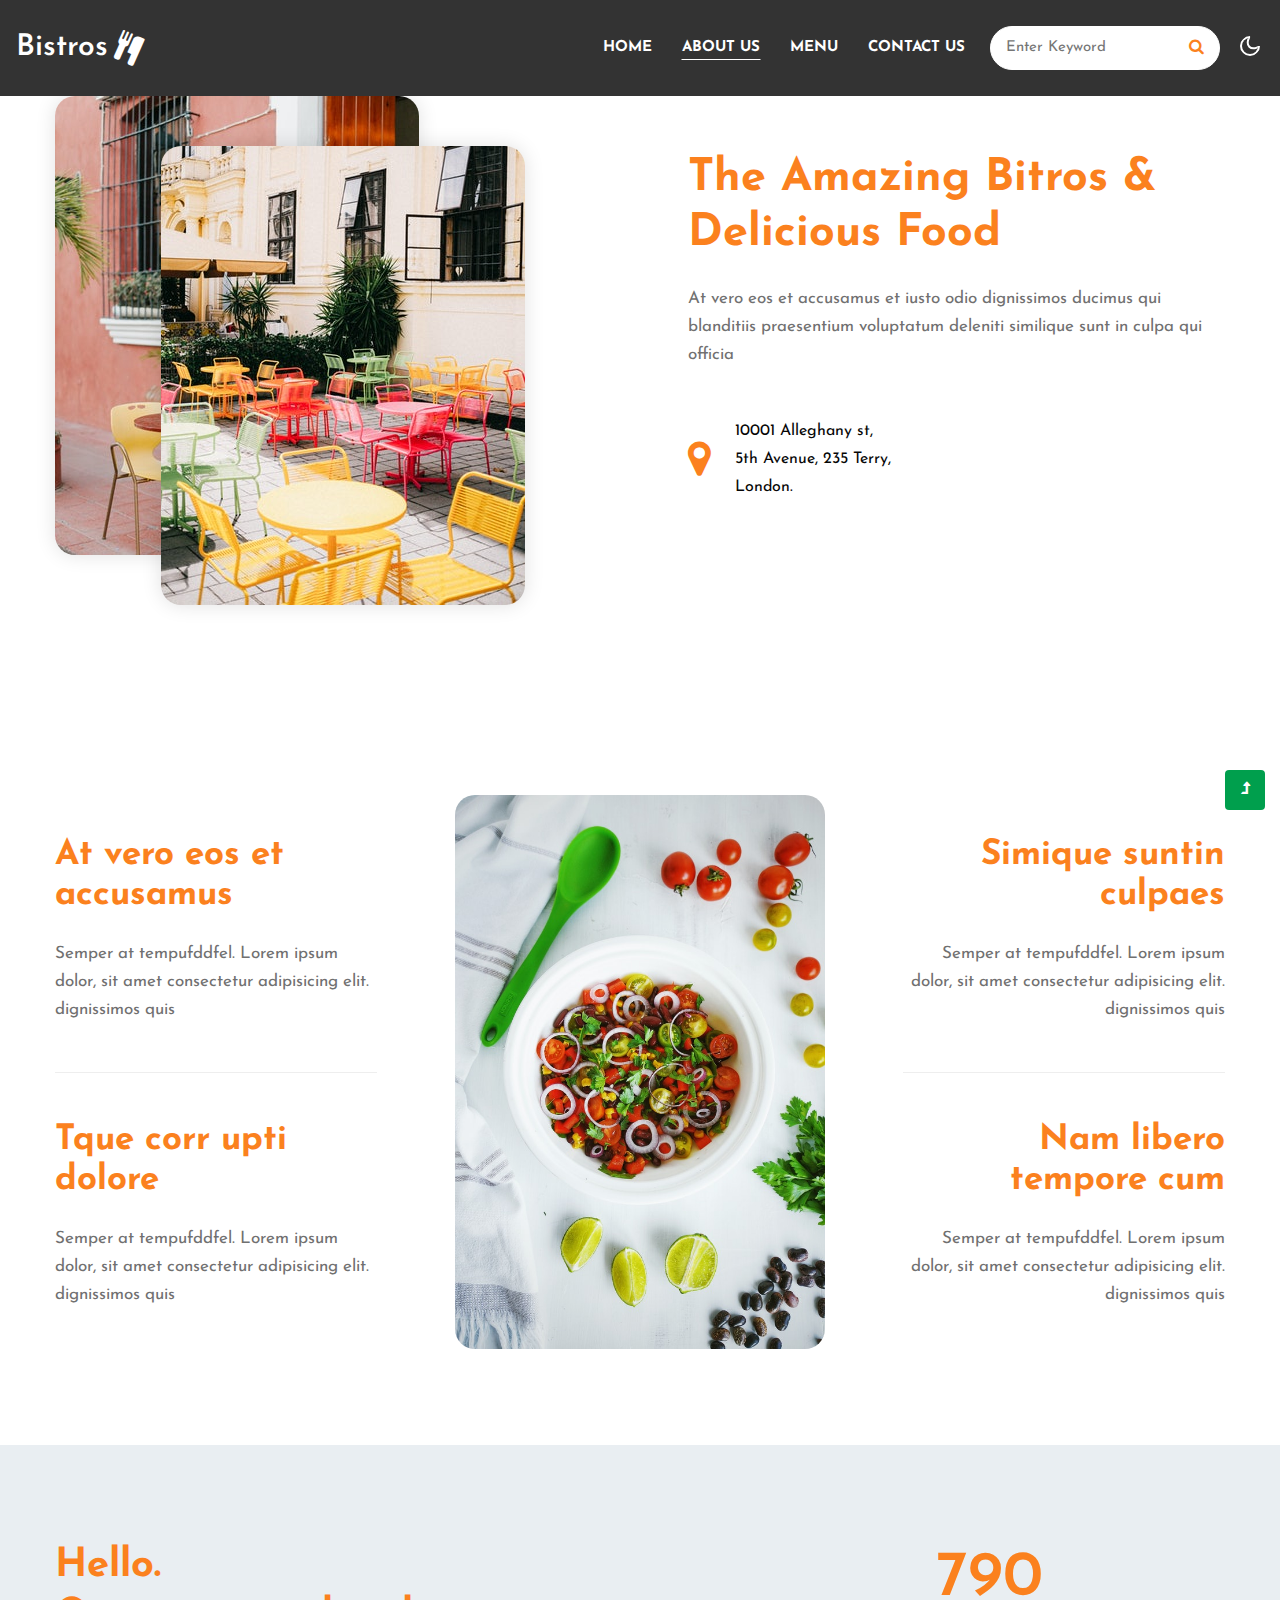
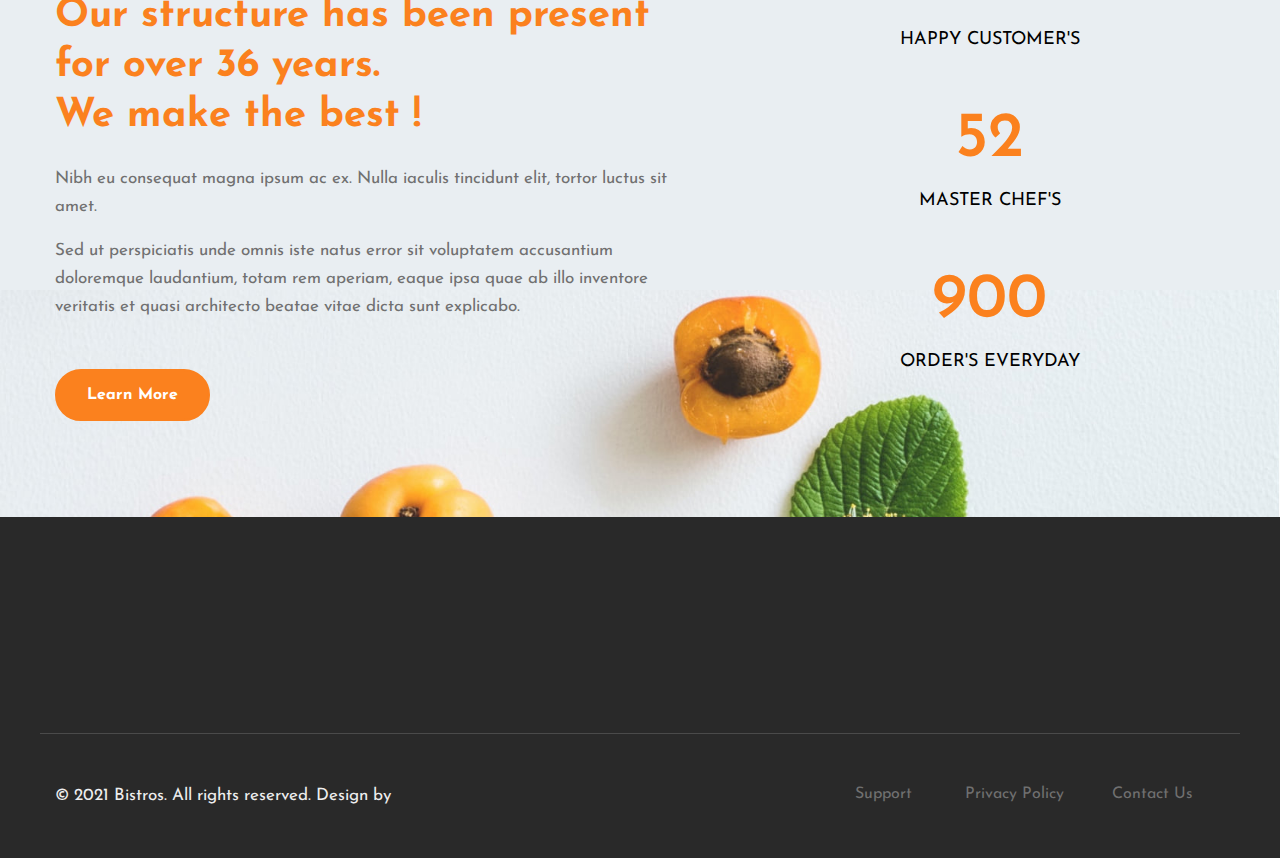
==== commit 79e634f5: "update" ====
--- a/about.html
+++ b/about.html
@@ -292,6 +292,31 @@
         </div>
       </div>
     </section>
+    <footer class="w3l-footer-29-main">
+      <div class="footer-29-w3l py-5">
+        <div class="container pt-md-5 pt-4">
+          <!-- copyright -->
+          <div class="w3l-copyright mt-lg-5 mt-sm-4 pt-md-4 pt-3">
+            <div class="row bottom-copies pt-md-5 pt-4 mt-md-5 mt-4">
+              <p class="col-lg-8 copy-footer-29">
+                © 2021 Bistros. All rights reserved. Design by
+                <a href="https://  .com/" target="_blank"> </a>
+              </p>
+
+              <div class="col-lg-4 footer-list-29 mt-lg-0 mt-md-4 mt-2">
+                <ul class="d-flex text-lg-right">
+                  <li><a href="#support"> Support</a></li>
+                  <li class="mx-lg-5 mx-md-4 mx-3">
+                    <a href="#privacy">Privacy Policy</a>
+                  </li>
+                  <li><a href="contact.html">Contact Us</a></li>
+                </ul>
+              </div>
+            </div>
+          </div>
+        </div>
+      </div>
+    </footer>
     <!-- //stats section -->
     <!-- Js scripts -->
     <!-- move top -->
--- a/assets/css/style.css
+++ b/assets/css/style.css
@@ -41,3 +41,15 @@
 .menu-title-style {
   color: #fff;
 }
+
+.carousel-indicators .active {
+  opacity: 1;
+  border: none;
+}
+.navbar {
+  background-color: #333;
+}
+.container-fluid {
+  padding: 0 !;
+  padding: 0;
+}
--- a/assets/css/style.css
+++ b/assets/css/style.css
@@ -41,3 +41,15 @@
 .menu-title-style {
   color: #fff;
 }
+
+.carousel-indicators .active {
+  opacity: 1;
+  border: none;
+}
+.navbar {
+  background-color: #333;
+}
+.container-fluid {
+  padding: 0 !;
+  padding: 0;
+}
